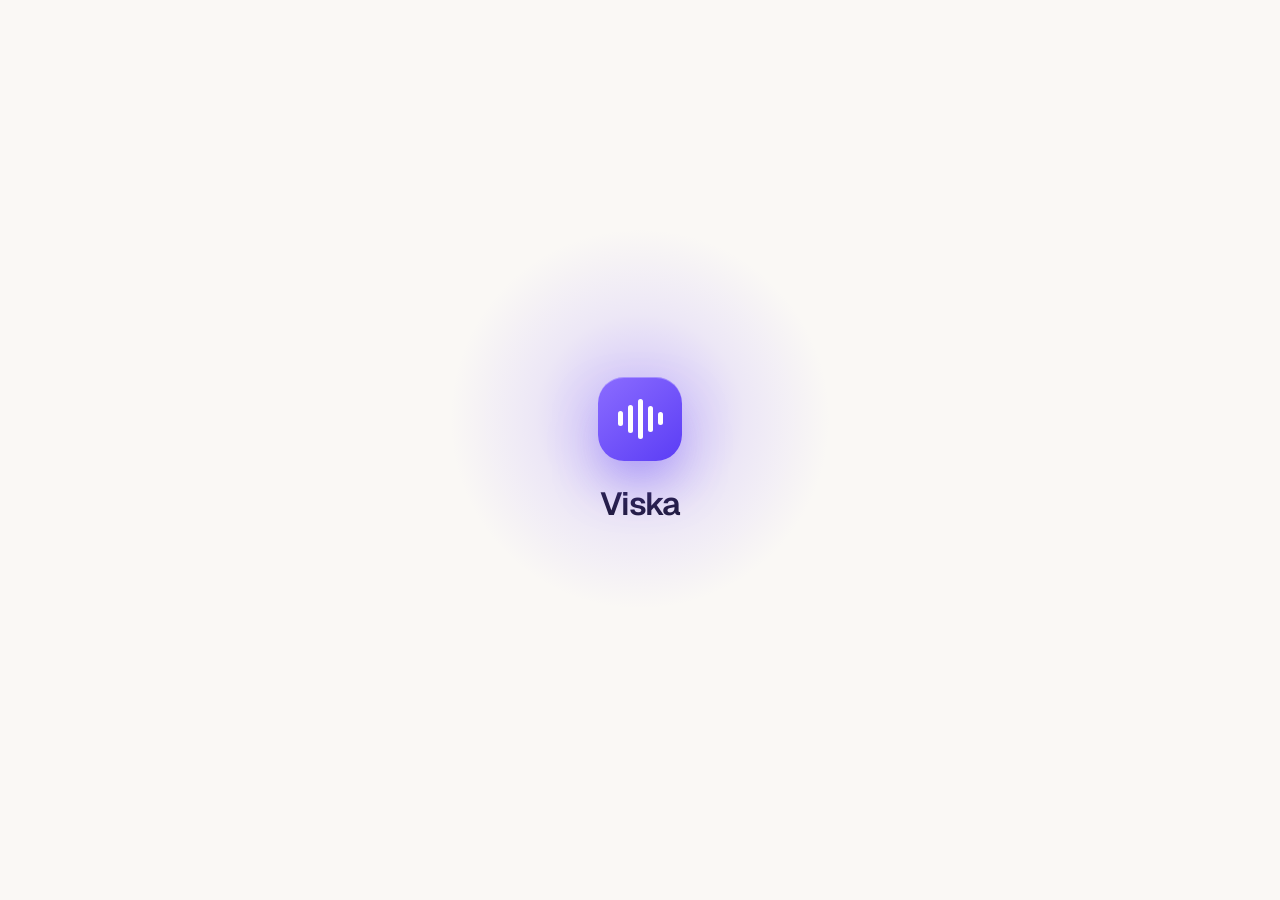
==== ui/index.html @ de545a57 "Add name field, opening/closing sequences, genie minimize and launch polish - "Du är" field: the coa" ====
<!doctype html>
<html lang="sv">
<head>
<meta charset="utf-8">
<meta name="viewport" content="width=device-width, initial-scale=1">
<title>Viska</title>
<link rel="preconnect" href="https://fonts.googleapis.com">
<link rel="preconnect" href="https://fonts.gstatic.com" crossorigin>
<link href="https://fonts.googleapis.com/css2?family=Geist:wght@400;500;600;700&display=swap" rel="stylesheet">
<style>
  :root {
    --bg: #FAF8F5;
    --ink: #120F24;
    --ink-2: #4B4762;
    --muted: #6B6780;
    --faint: #8F8AA3;
    --line: rgba(18,15,36,.07);
    --field: rgba(18,15,36,.035);
    --field-hover: rgba(18,15,36,.055);
    --glass: rgba(255,255,255,.72);
    --violet: #5B3DF5;
    --violet-2: #8B6CFF;
    --coral: #FF6A4D;
    --mint: #10B981;
    --amber: #F5A524;
    --font: "Geist", "Segoe UI Variable Text", "Segoe UI", system-ui, sans-serif;
    --ease: cubic-bezier(.2,.8,.2,1);
  }
  * { box-sizing: border-box; margin: 0; padding: 0; }
  [hidden] { display: none !important; }
  html, body { height: 100%; }
  body {
    font-family: var(--font); color: var(--ink); background: var(--bg);
    -webkit-font-smoothing: antialiased; overflow: hidden; font-size: 14px; letter-spacing: -.005em;
    user-select: none;
  }
  input, textarea, select, button { font: inherit; color: inherit; letter-spacing: inherit; }
  input, textarea { user-select: text; }

  /* Mjuk färgbakgrund (statisk) */
  .aura { position: fixed; inset: 0; pointer-events: none; z-index: 0; overflow: hidden; }
  .aura span { position: absolute; border-radius: 50%; filter: blur(80px); opacity: .4; }
  .aura .a { width: 520px; height: 420px; left: -160px; top: -180px; background: #C9BCFF; }
  .aura .b { width: 460px; height: 380px; right: -140px; top: -140px; background: #FFD3C4; }
  .aura .c { width: 520px; height: 360px; left: 30%; bottom: -240px; background: #BFF0DC; opacity: .45; }

  /* Fönsterlist (ramlöst fönster) */
  .titlebar { position: relative; z-index: 5; height: 44px; display: flex; align-items: center; padding: 0 8px 0 16px; gap: 10px; }
  .titlebar .name { font-weight: 600; font-size: 13px; color: var(--ink-2); }
  .mark { width: 22px; height: 22px; border-radius: 7px; display: grid; place-items: center;
    background: linear-gradient(140deg, var(--violet-2), var(--violet)); box-shadow: 0 4px 10px -4px rgba(91,61,245,.7); }
  .winbtns { margin-left: auto; display: flex; gap: 2px; }
  .winbtns button { width: 34px; height: 30px; border: 0; background: transparent; border-radius: 8px; cursor: pointer;
    display: grid; place-items: center; color: var(--ink-2); transition: background .15s; }
  .winbtns button:hover { background: rgba(18,15,36,.06); }
  .winbtns button.x:hover { background: #E5484D; color: #fff; }

  .view { display: none; position: relative; z-index: 1; height: calc(100% - 44px); }
  .view.on { display: flex; flex-direction: column; }

  /* ================= Formulär ================= */
  #setup .content { flex: 1; overflow-y: auto; padding: 18px 36px 8px; }
  #setup .content::-webkit-scrollbar { width: 12px; }
  #setup .content::-webkit-scrollbar-thumb { background: rgba(18,15,36,.12); border-radius: 12px; border: 4px solid transparent; background-clip: padding-box; }

  .hero { margin-bottom: 22px; }
  .hero h1 { font-size: 40px; line-height: 1.05; font-weight: 600; letter-spacing: -.035em; }
  .hero h1 em { font-style: normal; color: var(--violet); }
  .hero p { color: var(--ink-2); font-size: 15px; margin-top: 10px; }
  .ident { margin-top: 22px; display: grid; grid-template-columns: 1.55fr 1fr; gap: 12px; }
  .ident .sub { padding-left: 4px; }
  .who {
    width: 100%; border: 0; outline: none; background: var(--glass);
    backdrop-filter: blur(20px); border-radius: 18px; padding: 18px 20px; font-size: 20px; font-weight: 500;
    box-shadow: 0 0 0 1px var(--line), 0 10px 30px -18px rgba(18,15,36,.25); transition: box-shadow .2s var(--ease);
  }
  .who::placeholder { color: var(--faint); font-weight: 400; }
  .who:focus { box-shadow: 0 0 0 1px rgba(91,61,245,.5), 0 0 0 5px rgba(91,61,245,.11), 0 14px 36px -18px rgba(91,61,245,.4); }

  .bento { display: grid; grid-template-columns: repeat(3, 1fr); gap: 14px; }
  .tile {
    background: var(--glass); backdrop-filter: blur(20px) saturate(140%); border-radius: 22px; padding: 18px;
    box-shadow: 0 0 0 1px rgba(255,255,255,.9) inset, 0 0 0 1px var(--line), 0 12px 32px -22px rgba(18,15,36,.3);
    display: flex; flex-direction: column; gap: 10px; min-width: 0;
  }
  .span2 { grid-column: span 2; } .span3 { grid-column: span 3; }
  .tile-head { display: flex; align-items: center; gap: 10px; }
  .ico { width: 30px; height: 30px; border-radius: 10px; display: grid; place-items: center; flex: none; }
  .ico.v, .ico.c, .ico.m, .ico.a { background: rgba(18,15,36,.05); color: var(--ink-2); }
  .tile h2 { font-size: 14px; font-weight: 600; }
  .tile h2 small { display: block; font-size: 12px; font-weight: 400; color: var(--muted); margin-top: 1px; }

  .f { width: 100%; border: 0; outline: none; background: var(--field); border-radius: 12px; padding: 11px 13px;
    font-size: 14px; line-height: 1.5; transition: background .15s, box-shadow .15s; }
  .f:hover { background: var(--field-hover); }
  .f:focus { background: #fff; box-shadow: 0 0 0 1px rgba(91,61,245,.55), 0 0 0 4px rgba(91,61,245,.13); }
  .f::placeholder { color: var(--faint); }
  textarea.f { resize: none; flex: 1; min-height: 64px; }
  select.f { appearance: none; cursor: pointer; padding-right: 34px; white-space: nowrap; overflow: hidden; text-overflow: ellipsis;
    background-image: url("data:image/svg+xml,%3Csvg xmlns='http://www.w3.org/2000/svg' width='12' height='12' viewBox='0 0 24 24' fill='none' stroke='%238D89A0' stroke-width='2.5' stroke-linecap='round' stroke-linejoin='round'%3E%3Cpath d='m6 9 6 6 6-6'/%3E%3C/svg%3E");
    background-repeat: no-repeat; background-position: right 12px center; }
  .pair { display: grid; grid-template-columns: 1fr 180px; gap: 10px; flex: 1; }
  .pair textarea.f { height: 100%; }
  .ibtn.sq { width: 36px; padding: 0; justify-content: center; }
  .sub { font-size: 12px; font-weight: 500; color: var(--muted); margin-bottom: 6px; display: block; }

  /* Segmenterade val med en vit markering som glider mellan alternativen */
  .goals, .modes { position: relative; background: rgba(18,15,36,.045); padding: 4px; }
  .goals { display: flex; flex-direction: column; gap: 2px; border-radius: 14px; }
  .modes { display: grid; grid-template-columns: 1fr 1fr; gap: 4px; margin-bottom: 6px; border-radius: 16px; }
  .thumb { position: absolute; left: 0; top: 0; width: 0; height: 0; border-radius: 10px; background: #fff; pointer-events: none;
    box-shadow: 0 0 0 .5px rgba(18,15,36,.08), 0 1px 2px rgba(18,15,36,.06), 0 6px 16px -6px rgba(18,15,36,.2); }
  .modes .thumb { border-radius: 12px; }
  .thumb.ready { transition: transform .55s var(--glide), width .55s var(--glide), height .55s var(--glide); }
  .goal, .mode { position: relative; z-index: 1; border: 0; background: transparent; cursor: pointer; text-align: left;
    color: var(--ink-2); transition: color .25s var(--smooth), transform .25s var(--spring); }
  .goal { display: flex; align-items: center; gap: 10px; border-radius: 10px; padding: 9px 12px; font-weight: 500; }
  .goal i { width: 6px; height: 6px; border-radius: 50%; background: var(--violet); flex: none;
    transform: scale(0); opacity: 0; transition: transform .4s var(--spring), opacity .2s; }
  .goal:hover, .mode:hover, .goal.on, .mode.on { color: var(--ink); }
  .goal.on i { transform: scale(1); opacity: 1; }
  .mode { border-radius: 12px; padding: 11px 14px; display: flex; flex-direction: column; gap: 3px; }
  .mode b { font-size: 14px; font-weight: 600; }
  .mode small { font-size: 12px; color: var(--muted); line-height: 1.4; }
  .audio { display: grid; grid-template-columns: 1fr 1fr; gap: 10px; }
  .audio.one { grid-template-columns: 1fr; }
  .audio.k3 { grid-template-columns: 1fr 1fr 1fr; }
  .note { font-size: 12.5px; color: var(--muted); }

  .footer { display: flex; align-items: center; gap: 16px; padding: 14px 36px 22px; }
  .gdpr { display: flex; align-items: center; gap: 10px; font-size: 13px; color: var(--ink-2); max-width: 420px; line-height: 1.4; }
  .gdpr .ico { width: 28px; height: 28px; }
  .err { color: #D93A1F; font-size: 13px; font-weight: 500; }
  .cta { margin-left: auto; border: 0; cursor: pointer; display: flex; align-items: center; gap: 12px;
    background: var(--ink); color: #fff; border-radius: 999px; padding: 8px 8px 8px 24px; font-size: 15px; font-weight: 600;
    box-shadow: 0 14px 30px -14px rgba(18,15,36,.6); transition: transform .2s var(--ease), box-shadow .2s var(--ease); }
  .cta .go { width: 38px; height: 38px; border-radius: 50%; display: grid; place-items: center;
    background: linear-gradient(140deg, var(--violet-2), var(--violet)); transition: transform .25s var(--ease); }
  .cta:hover { transform: translateY(-1px); box-shadow: 0 18px 36px -14px rgba(18,15,36,.65); }
  .cta:hover .go { transform: translateX(3px); }
  .cta[disabled] { opacity: .6; cursor: default; transform: none; }
  .kbd { font-size: 11px; color: rgba(255,255,255,.55); font-weight: 500; }

  /* ================= Live ================= */
  #live { padding: 0 14px 14px; gap: 10px; }
  body.is-live .titlebar { height: 40px; }
  body.is-live .view { height: calc(100% - 40px); }
  .status { display: flex; align-items: center; gap: 8px; font-size: 12.5px; font-weight: 600; }
  .status .t { color: var(--muted); font-weight: 500; font-variant-numeric: tabular-nums; }
  .live-dot { width: 8px; height: 8px; border-radius: 50%; background: var(--mint); animation: ping 2s infinite; }
  body.paused .live-dot { background: var(--faint); animation: none; }
  @keyframes ping { 0% { box-shadow: 0 0 0 0 rgba(16,185,129,.5); } 80%,100% { box-shadow: 0 0 0 7px rgba(16,185,129,0); } }

  .voices { display: flex; gap: 6px; margin-left: 12px; }
  .voice { display: flex; align-items: center; gap: 6px; padding: 3px 8px 3px 6px; border-radius: 999px; background: rgba(18,15,36,.04); font-size: 11.5px; font-weight: 500; color: var(--muted); transition: all .2s; }
  .voice .bars { display: flex; gap: 2px; align-items: center; height: 12px; }
  .voice .bars b { width: 2.5px; border-radius: 2px; height: 12px; transform: scaleY(.25); background: var(--faint); transition: transform .1s; }
  .voice.you.on { color: #0A7A56; background: #E3F8EF; } .voice.you.on .bars b { background: var(--mint); }
  .voice.them.on { color: #C23D22; background: #FFECE7; } .voice.them.on .bars b { background: var(--coral); }

  .consent { display: flex; align-items: center; gap: 8px; background: #FFF6E0; color: #6B5210; border-radius: 12px; padding: 8px 10px 8px 12px; font-size: 12.5px; }
  .consent b { font-weight: 600; }
  .consent button { margin-left: auto; border: 0; background: rgba(107,82,16,.1); color: #6B5210; border-radius: 8px; padding: 3px 8px; font-size: 12px; font-weight: 600; cursor: pointer; }

  .stage { flex: 1; min-height: 0; background: var(--glass); backdrop-filter: blur(20px) saturate(140%); border-radius: 22px;
    box-shadow: 0 0 0 1px rgba(255,255,255,.9) inset, 0 0 0 1px var(--line), 0 16px 40px -24px rgba(18,15,36,.35);
    padding: 16px 18px; display: flex; flex-direction: column; overflow-y: auto; }
  .stage::-webkit-scrollbar { width: 0; }
  .say-lbl { display: flex; align-items: center; gap: 7px; font-size: 12px; font-weight: 600; color: var(--violet); margin-bottom: 8px; }
  .say-lbl i { width: 6px; height: 6px; border-radius: 50%; background: var(--violet); }
  .stage.thinking .say-lbl i { animation: blink 1s infinite; }
  @keyframes blink { 50% { opacity: .2; } }
  #main { font-size: 25px; line-height: 1.25; font-weight: 600; letter-spacing: -.025em; flex: none; text-wrap: pretty; }
  #main.wait { color: var(--faint); font-weight: 500; font-size: 19px; }
  #main.fresh { animation: rise .35s var(--ease); }
  @keyframes rise { from { opacity: 0; transform: translateY(4px); filter: blur(2px); } to { opacity: 1; transform: none; filter: none; } }
  #alts { margin-top: auto; padding-top: 12px; display: flex; flex-direction: column; gap: 6px; }
  #alts button { display: flex; gap: 10px; align-items: flex-start; text-align: left; border: 0; background: var(--field);
    border-radius: 12px; padding: 8px 10px; font-size: 13.5px; line-height: 1.4; color: var(--ink-2); cursor: pointer; transition: all .15s; }
  #alts button:hover { background: #EEEAFF; color: var(--ink); }
  #alts kbd { font: 600 11px var(--font); min-width: 18px; height: 18px; border-radius: 5px; display: grid; place-items: center; flex: none; margin-top: 1px;
    background: #fff; color: var(--muted); box-shadow: 0 0 0 1px var(--line), 0 1px 0 var(--line); }

  .heard { font-size: 12.5px; color: var(--muted); white-space: nowrap; overflow: hidden; text-overflow: ellipsis; padding: 0 4px; min-height: 17px; }
  .heard b { font-weight: 600; color: var(--ink-2); }
  .dock { display: flex; align-items: center; gap: 6px; }
  .ptt { flex: none; height: 54px; border: 0; border-radius: 16px; cursor: pointer; touch-action: none;
    display: flex; align-items: center; justify-content: center; gap: 10px; font-size: 15px; font-weight: 600;
    background: #FFECE7; color: #B23A20; box-shadow: 0 0 0 1.5px rgba(226,78,48,.25) inset; transition: background .12s, transform .12s; }
  .ptt:hover { background: #FFE2DA; }
  .ptt kbd { font: 600 11px var(--font); padding: 2px 7px; border-radius: 6px; background: rgba(255,255,255,.75); color: #B23A20; }
  .ptt.on { background: var(--coral); color: #fff; transform: scale(.985); box-shadow: 0 10px 22px -12px rgba(255,106,77,.9); }
  .ptt.on kbd { background: rgba(255,255,255,.25); color: #fff; }
  .lat { font-size: 12px; color: var(--muted); padding-left: 4px; margin-right: auto; font-variant-numeric: tabular-nums; }
  .lat.bad { color: #D93A1F; }
  .lat b { color: var(--ink); font-weight: 600; }
  .ibtn { height: 36px; border: 0; border-radius: 12px; cursor: pointer; display: flex; align-items: center; gap: 7px; padding: 0 12px;
    background: rgba(255,255,255,.8); box-shadow: 0 0 0 1px var(--line); font-size: 13px; font-weight: 600; color: var(--ink-2); transition: all .15s; }
  .ibtn:hover { background: #fff; color: var(--ink); }
  .ibtn.main { background: var(--ink); color: #fff; box-shadow: 0 8px 18px -10px rgba(18,15,36,.7); }
  .ibtn.main:hover { background: #2A2545; }
  .ibtn.end:hover { background: #FDECEC; color: #D93A1F; }

  /* ================= Motion ================= */
  :root { --spring: cubic-bezier(.34,1.5,.64,1); --smooth: cubic-bezier(.22,1,.36,1); --glide: cubic-bezier(.3,1.22,.4,1); }
  .content { scroll-behavior: smooth; }

  /* Bakgrunden andas långsamt */
  .aura span { will-change: transform; }
  .aura .a { animation: drift-a 28s ease-in-out infinite alternate; }
  .aura .b { animation: drift-b 34s ease-in-out infinite alternate; }
  .aura .c { animation: drift-c 40s ease-in-out infinite alternate; }
  @keyframes drift-a { to { transform: translate3d(90px, 60px, 0) scale(1.15); } }
  @keyframes drift-b { to { transform: translate3d(-80px, 70px, 0) scale(1.1); } }
  @keyframes drift-c { to { transform: translate3d(60px, -50px, 0) scale(1.18); } }

  /* Byte mellan formulär och live */
  .view.on { animation: view-in .5s var(--smooth) backwards; }
  @keyframes view-in { from { opacity: 0; transform: scale(.985); } }
  @keyframes rise-in { from { opacity: 0; transform: translateY(14px) scale(.985); } }

  #setup.on .hero h1 { animation: rise-in .8s var(--smooth) .04s backwards; }
  #setup.on .hero p { animation: rise-in .8s var(--smooth) .10s backwards; }
  #setup.on .ident { animation: rise-in .8s var(--smooth) .16s backwards; }
  #setup.on .tile { animation: rise-in .8s var(--smooth) backwards; }
  #setup.on .tile:nth-child(1) { animation-delay: .22s; }
  #setup.on .tile:nth-child(2) { animation-delay: .28s; }
  #setup.on .tile:nth-child(3) { animation-delay: .34s; }
  #setup.on .tile:nth-child(4) { animation-delay: .40s; }
  #setup.on .tile:nth-child(5) { animation-delay: .46s; }
  #setup.on .footer { animation: rise-in .8s var(--smooth) .52s backwards; }

  #live.on > * { animation: rise-in .65s var(--smooth) backwards; }
  #live.on > :nth-child(2) { animation-delay: .06s; }
  #live.on > :nth-child(3) { animation-delay: .12s; }
  #live.on > :nth-child(4) { animation-delay: .16s; }
  #live.on > :nth-child(5) { animation-delay: .20s; }

  .status:not([hidden]), .voices:not([hidden]) { animation: fade-in .5s var(--smooth) .1s backwards; }
  @keyframes fade-in { from { opacity: 0; transform: translateY(3px); } }

  /* Fokus och tryck */
  .tile { transition: box-shadow .5s var(--smooth); }
  .tile:focus-within { box-shadow: 0 0 0 1px rgba(255,255,255,.9) inset, 0 0 0 1px rgba(18,15,36,.09), 0 22px 48px -26px rgba(18,15,36,.38); }
  .who { transition: box-shadow .3s var(--smooth), transform .4s var(--smooth); }
  .who:focus { transform: translateY(-1px); }
  .goal:active, .mode:active { transform: scale(.97); }
  .cta:active { transform: scale(.97); box-shadow: 0 8px 18px -12px rgba(18,15,36,.6); }
  .cta[disabled] .go { animation: breathe 1s ease-in-out infinite; }
  @keyframes breathe { 50% { transform: scale(.88); opacity: .7; } }
  .ibtn, #alts button, .winbtns button, .consent button { transition: background .2s var(--smooth), color .2s var(--smooth), box-shadow .2s var(--smooth), transform .2s var(--spring); }
  .ibtn:active { transform: scale(.94); }
  #alts button:hover { transform: translateX(2px); }
  #alts button:active { transform: scale(.985); }
  .winbtns button:active { transform: scale(.9); }
  .ptt { transition: background .2s var(--smooth), transform .25s var(--spring), box-shadow .25s var(--smooth); }
  .err.shake { animation: shake .45s var(--smooth); }
  @keyframes shake { 20% { transform: translateX(-5px); } 40% { transform: translateX(5px); } 60% { transform: translateX(-3px); } 80% { transform: translateX(2px); } }

  /* Medgivande-rutan glider ut */
  .consent { max-height: 60px; overflow: hidden; }
  #live.on > .consent.out { animation: consent-out .35s var(--smooth) forwards; }
  @keyframes consent-out { to { opacity: 0; transform: translateY(-6px) scale(.98); max-height: 0; padding-top: 0; padding-bottom: 0; margin-bottom: -10px; } }

  /* Förslaget: orden tonar fram ett i taget */
  #main .w { animation: word-in .6s var(--smooth) backwards; }
  @keyframes word-in { from { opacity: 0; filter: blur(6px); } }
  #alts button { animation: rise-in .55s var(--smooth) backwards; }
  #alts button:nth-child(2) { animation-delay: .07s; }
  .lat.flash { animation: fade-in .45s var(--smooth); }

  /* Tänker: lugn violett andning runt kortet och skimrande etikett */
  .stage { transition: box-shadow .6s var(--smooth); }
  .stage.thinking { animation: breathe-ring 2.4s ease-in-out infinite; }
  @keyframes breathe-ring {
    0%, 100% { box-shadow: 0 0 0 1px rgba(255,255,255,.9) inset, 0 0 0 1px rgba(91,61,245,.2), 0 0 0 4px rgba(91,61,245,.04), 0 16px 40px -24px rgba(91,61,245,.35); }
    50% { box-shadow: 0 0 0 1px rgba(255,255,255,.9) inset, 0 0 0 1px rgba(91,61,245,.36), 0 0 0 6px rgba(91,61,245,.08), 0 18px 44px -22px rgba(91,61,245,.5); }
  }
  .stage.thinking .say-lbl span { color: transparent; -webkit-background-clip: text; background-clip: text;
    background-image: linear-gradient(90deg, var(--violet) 0%, var(--violet) 38%, #D6CCFF 50%, var(--violet) 62%, var(--violet) 100%);
    background-size: 250% 100%; animation: shimmer 1.8s linear infinite; }
  @keyframes shimmer { from { background-position: 100% 0; } to { background-position: 0% 0; } }

  /* ================= Stora loggan (intro och avslutning) ================= */
  .bigmark { position: relative; width: 84px; height: 84px; border-radius: 26px; display: flex; align-items: center;
    justify-content: center; gap: 5px; background: linear-gradient(140deg, var(--violet-2), var(--violet));
    box-shadow: 0 24px 56px -16px rgba(91,61,245,.7), inset 0 1px 0 rgba(255,255,255,.3); }
  .bigmark b { width: 5px; border-radius: 3px; background: #fff; }
  .bigmark b:nth-child(1) { height: 15px; } .bigmark b:nth-child(2) { height: 28px; } .bigmark b:nth-child(3) { height: 40px; }
  .bigmark b:nth-child(4) { height: 26px; } .bigmark b:nth-child(5) { height: 13px; }
  .markwrap { position: relative; }
  .flare { position: absolute; left: 50%; top: 50%; width: 380px; height: 380px; margin: -190px 0 0 -190px; border-radius: 50%;
    background: radial-gradient(closest-side, rgba(139,108,255,.42), rgba(139,108,255,.12) 55%, rgba(139,108,255,0)); opacity: 0; pointer-events: none; }
  @keyframes mark-in { from { opacity: 0; transform: scale(.25) rotate(-16deg); filter: blur(10px); } }
  @keyframes wake { 0% { transform: scaleY(.1); } 55% { transform: scaleY(1.35); } 80% { transform: scaleY(.85); } 100% { transform: scaleY(1); } }
  @keyframes wave { 0% { transform: scaleY(.25); } 20% { transform: scaleY(1.3); } 40% { transform: scaleY(.55); } 60% { transform: scaleY(1.18); } 80% { transform: scaleY(.75); } 100% { transform: scaleY(1); } }

  /* ================= Intro: rösten vaknar, sedan zoomar vi in genom loggan ================= */
  .intro { position: fixed; inset: 0; z-index: 60; display: none; align-items: center; justify-content: center; background: var(--bg); }
  body.intro-on .intro { display: flex; }
  body.intro-on:not(.intro-play) .intro-stack { opacity: 0; }   /* tom bakgrund tills fönstret visas */
  body.intro-play .intro .flare { animation: flare-in 1.6s var(--smooth) backwards; opacity: 1; }
  @keyframes flare-in { from { opacity: 0; transform: scale(.15); } }
  .intro-stack { position: relative; display: flex; flex-direction: column; align-items: center; gap: 22px; }
  body.intro-play .intro .bigmark { animation: mark-in .9s var(--spring) .05s backwards; }
  body.intro-play .intro .bigmark b { animation: wake .7s var(--smooth) backwards; }
  .intro .bigmark b:nth-child(1) { animation-delay: .34s !important; } .intro .bigmark b:nth-child(2) { animation-delay: .41s !important; }
  .intro .bigmark b:nth-child(3) { animation-delay: .48s !important; } .intro .bigmark b:nth-child(4) { animation-delay: .55s !important; }
  .intro .bigmark b:nth-child(5) { animation-delay: .62s !important; }
  .intro-word { font-size: 32px; font-weight: 600; letter-spacing: -.035em; color: var(--ink); }
  body.intro-play .intro-word { animation: track-in 1.1s var(--smooth) .5s backwards; }
  @keyframes track-in { from { opacity: 0; letter-spacing: .45em; filter: blur(8px); } }
  body.intro-out .intro { animation: intro-fade .8s var(--smooth) .12s forwards; pointer-events: none; }
  @keyframes intro-fade { to { opacity: 0; } }
  body.intro-out .intro-stack { animation: zoom-through .8s cubic-bezier(.55,0,.25,1) forwards; }
  @keyframes zoom-through { to { opacity: 0; transform: scale(4.5); filter: blur(22px); } }

  /* ================= Avslutning: appen sugs in i loggan, rösten tystnar, ljuset slocknar ================= */
  .outro { position: fixed; inset: 0; z-index: 50; display: none; flex-direction: column; align-items: center;
    justify-content: center; gap: 22px; pointer-events: none; }
  body.exiting { pointer-events: none; }
  body.exiting .outro { display: flex; }
  body.exiting .view.on { animation: collapse .65s cubic-bezier(.6,0,.3,1) forwards; }
  body.exiting .titlebar { animation: fade-out .3s var(--smooth) forwards; }
  @keyframes collapse { to { opacity: 0; transform: scale(.55); filter: blur(18px); } }
  @keyframes fade-out { to { opacity: 0; } }
  body.exiting .aura { animation: aura-out 1.1s var(--smooth) forwards; }
  @keyframes aura-out { to { opacity: 0; transform: scale(.5); } }

  body.exiting .outro .bigmark { animation: mark-in .8s var(--spring) .18s backwards; }
  body.exiting .outro .bigmark b { animation: wave 1s cubic-bezier(.45,0,.2,1) backwards; }
  body.exiting:not(.exiting-2) .outro .bigmark b:nth-child(1) { animation-delay: .34s; }
  body.exiting:not(.exiting-2) .outro .bigmark b:nth-child(2) { animation-delay: .40s; }
  body.exiting:not(.exiting-2) .outro .bigmark b:nth-child(3) { animation-delay: .46s; }
  body.exiting:not(.exiting-2) .outro .bigmark b:nth-child(4) { animation-delay: .52s; }
  body.exiting:not(.exiting-2) .outro .bigmark b:nth-child(5) { animation-delay: .58s; }
  .outro .bigmark::before, .outro .bigmark::after { content: ""; position: absolute; inset: 0; border-radius: inherit;
    box-shadow: 0 0 0 1px rgba(91,61,245,.45); opacity: 0; }
  body.exiting .outro .bigmark::before { animation: ripple 1.2s var(--smooth) .42s; }
  body.exiting .outro .bigmark::after { animation: ripple 1.2s var(--smooth) .64s; }
  @keyframes ripple { from { opacity: .7; transform: scale(1); } 60% { opacity: .15; } to { opacity: 0; transform: scale(2.5); } }
  .outro-txt { font-size: 22px; font-weight: 600; letter-spacing: -.025em; color: var(--ink); }
  body.exiting .outro-txt { animation: txt-in .7s var(--smooth) .45s backwards; }
  @keyframes txt-in { from { opacity: 0; transform: translateY(8px); filter: blur(6px); } }

  /* Andra akten: staplarna tystnar, loggan krymper in i ett ljus som slocknar */
  body.exiting-2 .outro .bigmark b { animation: hush .32s var(--smooth) forwards; }
  @keyframes hush { to { transform: scaleY(.13); } }
  body.exiting-2 .outro .bigmark { animation: mark-out .5s cubic-bezier(.6,0,.4,1) .18s forwards; }
  @keyframes mark-out { to { transform: scale(.15); opacity: 0; filter: blur(6px); } }
  body.exiting-2 .outro-txt { animation: txt-out .4s var(--smooth) forwards; }
  @keyframes txt-out { to { opacity: 0; transform: translateY(-6px); filter: blur(6px); } }
  body.exiting-2 .outro .flare { animation: flare-out .75s var(--smooth) .22s forwards; }
  @keyframes flare-out { 0% { opacity: 0; transform: scale(.2); } 35% { opacity: 1; transform: scale(1); } 100% { opacity: 0; transform: scale(1.7); } }

  /* ================= Minimera: "genie" ner mot aktivitetsfältet, och tillbaka ================= */
  body.minimizing { animation: genie-out .42s cubic-bezier(.55,0,.8,.2) forwards; transform-origin: 50% 100%; pointer-events: none; }
  body.restoring { animation: genie-in .55s cubic-bezier(.2,.9,.25,1) both; transform-origin: 50% 100%; }
  @keyframes genie-out {
    0%   { clip-path: polygon(0 0, 100% 0, 100% 100%, 0 100%); transform: none; opacity: 1; filter: blur(0); }
    45%  { clip-path: polygon(4% 0, 96% 0, 64% 100%, 36% 100%); transform: translateY(8%) scaleY(.85); opacity: 1; }
    100% { clip-path: polygon(42% 0, 58% 0, 51% 100%, 49% 100%); transform: translateY(75%) scaleY(.2); opacity: 0; filter: blur(4px); }
  }
  @keyframes genie-in {
    0%   { clip-path: polygon(42% 0, 58% 0, 51% 100%, 49% 100%); transform: translateY(75%) scaleY(.2); opacity: 0; filter: blur(4px); }
    55%  { clip-path: polygon(4% 0, 96% 0, 64% 100%, 36% 100%); transform: translateY(4%) scaleY(.92); opacity: 1; filter: blur(0); }
    100% { clip-path: polygon(0 0, 100% 0, 100% 100%, 0 100%); transform: none; opacity: 1; }
  }

  /* ================= Start: formuläret tonar bort medan vi ansluter ================= */
  .launch { position: fixed; inset: 0; z-index: 40; display: none; flex-direction: column; align-items: center; justify-content: center;
    gap: 14px; font-size: 13.5px; font-weight: 500; color: var(--muted); pointer-events: none; }
  body.launching .launch { display: flex; animation: fade-in .4s var(--smooth) .12s backwards; }
  body.launching #setup.on { animation: launch-out .4s var(--smooth) forwards; }
  @keyframes launch-out { to { opacity: 0; transform: scale(.97); filter: blur(10px); } }
  .minibars { display: flex; align-items: center; gap: 4px; height: 26px; }
  .minibars b { width: 4px; height: 24px; border-radius: 2px; background: var(--violet); animation: bounce 1s ease-in-out infinite; }
  .minibars b:nth-child(2) { animation-delay: .1s; } .minibars b:nth-child(3) { animation-delay: .2s; }
  .minibars b:nth-child(4) { animation-delay: .3s; } .minibars b:nth-child(5) { animation-delay: .4s; }
  @keyframes bounce { 0%, 100% { transform: scaleY(.3); opacity: .5; } 50% { transform: scaleY(1); opacity: 1; } }

  /* ================= Små detaljer ================= */
  /* mjukt ljus som följer muspekaren över korten */
  .tile { position: relative; isolation: isolate; }
  .tile::before { content: ""; position: absolute; inset: 0; border-radius: inherit; z-index: -1; pointer-events: none; opacity: 0;
    background: radial-gradient(280px circle at var(--mx, 50%) var(--my, 0%), rgba(139,108,255,.09), transparent 70%);
    transition: opacity .5s var(--smooth); }
  .tile:hover::before { opacity: 1; }
  /* glansstrimma över startknappen */
  .cta { position: relative; overflow: hidden; }
  .cta::after { content: ""; position: absolute; inset: 0; pointer-events: none; transform: translateX(-130%);
    background: linear-gradient(110deg, transparent 30%, rgba(255,255,255,.2) 50%, transparent 70%); }
  .cta:hover::after { transform: translateX(130%); transition: transform 1s var(--smooth); }
  /* innehållet tonar mjukt i kanterna när man scrollar */
  #setup .content { -webkit-mask-image: linear-gradient(to bottom, transparent 0, #000 14px, #000 calc(100% - 22px), transparent 100%); }
  /* röstpillerna får en mjuk ring när någon pratar */
  .voice.you.on { box-shadow: 0 0 0 3px rgba(16,185,129,.12); }
  .voice.them.on { box-shadow: 0 0 0 3px rgba(255,106,77,.12); }
  /* pausat: kortet vilar */
  .stage { transition: box-shadow .6s var(--smooth), opacity .5s var(--smooth); }
  body.paused .stage { opacity: .55; }

  @media (prefers-reduced-motion: reduce) {
    *, *::before, *::after { animation-duration: .01ms !important; animation-iteration-count: 1 !important; transition-duration: .01ms !important; scroll-behavior: auto !important; }
  }
</style>
</head>
<body class="intro-on">
<div class="aura"><span class="a"></span><span class="b"></span><span class="c"></span></div>
<div class="intro" aria-hidden="true">
  <div class="intro-stack">
    <div class="markwrap"><div class="flare"></div><div class="bigmark"><b></b><b></b><b></b><b></b><b></b></div></div>
    <div class="intro-word">Viska</div>
  </div>
</div>
<div class="outro" aria-hidden="true">
  <div class="markwrap"><div class="flare"></div><div class="bigmark"><b></b><b></b><b></b><b></b><b></b></div></div>
  <div class="outro-txt">Vi hörs.</div>
</div>
<div class="launch" aria-hidden="true">
  <div class="minibars"><b></b><b></b><b></b><b></b><b></b></div>
  <span>Ansluter</span>
</div>

<header class="titlebar pywebview-drag-region">
  <div class="mark"><svg width="12" height="12" viewBox="0 0 24 24" fill="none" stroke="#fff" stroke-width="3" stroke-linecap="round"><path d="M4 10v4M8 7v10M12 4v16M16 8v8M20 11v2"/></svg></div>
  <span class="name" id="appName">Viska</span>
  <div class="status" id="status" hidden>
    <span class="live-dot"></span><span id="state">Lyssnar</span><span class="t" id="clock">00:00</span>
  </div>
  <div class="voices" id="voices" hidden>
    <span class="voice you" id="vYou"><span class="bars"><b></b><b></b><b></b></span>Du</span>
    <span class="voice them" id="vThem"><span class="bars"><b></b><b></b><b></b></span><span id="vThemLbl">Motpart</span></span>
  </div>
  <div class="winbtns">
    <button title="Minimera" onclick="minimizeApp()"><svg width="12" height="12" viewBox="0 0 24 24" fill="none" stroke="currentColor" stroke-width="2.2" stroke-linecap="round"><path d="M5 12h14"/></svg></button>
    <button class="x" title="Stäng" onclick="quit()"><svg width="12" height="12" viewBox="0 0 24 24" fill="none" stroke="currentColor" stroke-width="2.2" stroke-linecap="round"><path d="M6 6l12 12M18 6 6 18"/></svg></button>
  </div>
</header>

<!-- ================= Startformulär ================= -->
<main id="setup" class="view on">
  <div class="content">
    <div class="hero">
      <h1>Vem ringer du <em>idag?</em></h1>
      <p>Fyll i en gång. Allt sparas till nästa samtal.</p>
      <div class="ident">
        <label><span class="sub">Du ringer</span><input class="who" id="who" type="text" placeholder="Anna Berg, rektor på Solskolan" autocomplete="off"></label>
        <label><span class="sub">Du är</span><input class="who" id="me" type="text" placeholder="Ditt namn, företag" autocomplete="off"></label>
      </div>
    </div>

    <div class="bento">
      <section class="tile span2">
        <div class="tile-head">
          <span class="ico v"><svg width="16" height="16" viewBox="0 0 24 24" fill="none" stroke="currentColor" stroke-width="2" stroke-linecap="round" stroke-linejoin="round"><path d="M20.6 13.4 13.4 20.6a2 2 0 0 1-2.8 0L3 13V3h10l7.6 7.6a2 2 0 0 1 0 2.8Z"/><circle cx="7.5" cy="7.5" r="1.5"/></svg></span>
          <h2>Erbjudandet<small>Vad du säljer och vad det kostar</small></h2>
        </div>
        <div class="pair">
          <textarea class="f" id="product" rows="2" placeholder="Pluggkompis: AI-studiecoach för högstadieelever"></textarea>
          <div>
            <span class="sub">Pris</span>
            <input class="f" id="price" type="text" placeholder="49 kr/elev/mån">
          </div>
        </div>
      </section>

      <section class="tile">
        <div class="tile-head">
          <span class="ico m"><svg width="16" height="16" viewBox="0 0 24 24" fill="none" stroke="currentColor" stroke-width="2" stroke-linecap="round" stroke-linejoin="round"><circle cx="12" cy="12" r="9"/><circle cx="12" cy="12" r="5"/><circle cx="12" cy="12" r="1"/></svg></span>
          <h2>Mål<small>Vad är en vinst?</small></h2>
        </div>
        <div class="goals" id="goals">
          <span class="thumb"></span>
          <button class="goal" type="button"><i></i>Sälja</button>
          <button class="goal" type="button"><i></i>Boka möte</button>
          <button class="goal" type="button"><i></i>Följa upp</button>
          <button class="goal" type="button"><i></i>Annat</button>
        </div>
      </section>

      <section class="tile span2">
        <div class="tile-head">
          <span class="ico c"><svg width="16" height="16" viewBox="0 0 24 24" fill="none" stroke="currentColor" stroke-width="2" stroke-linecap="round" stroke-linejoin="round"><path d="M13 2 3 14h9l-1 8 10-12h-9l1-8Z"/></svg></span>
          <h2>Dina bästa argument<small>Ett per rad. Coachen använder dem när det passar.</small></h2>
        </div>
        <textarea class="f" id="args" rows="4" placeholder="Eleverna pluggar mer på egen hand&#10;Lärarna sparar tid på läxhjälp&#10;Gratis i 30 dagar"></textarea>
      </section>

      <section class="tile">
        <div class="tile-head">
          <span class="ico a"><svg width="16" height="16" viewBox="0 0 24 24" fill="none" stroke="currentColor" stroke-width="2" stroke-linecap="round" stroke-linejoin="round"><path d="M21 15a2 2 0 0 1-2 2H7l-4 4V5a2 2 0 0 1 2-2h14a2 2 0 0 1 2 2Z"/></svg></span>
          <h2>Invändningar<small>Och hur du vill bemöta dem</small></h2>
        </div>
        <textarea class="f" id="notes" rows="4" placeholder="&quot;Ingen budget&quot; → pilot med en klass"></textarea>
      </section>

      <section class="tile span3">
        <div class="tile-head">
          <span class="ico v"><svg width="16" height="16" viewBox="0 0 24 24" fill="none" stroke="currentColor" stroke-width="2" stroke-linecap="round" stroke-linejoin="round"><path d="M3 14h3a2 2 0 0 1 2 2v3a2 2 0 0 1-2 2H5a2 2 0 0 1-2-2v-7a9 9 0 0 1 18 0v7a2 2 0 0 1-2 2h-1a2 2 0 0 1-2-2v-3a2 2 0 0 1 2-2h3"/></svg></span>
          <h2>Ljud<small>Ring via datorn (Teams, Meet, WhatsApp) med headset, så hörs motparten.</small></h2>
        </div>
        <div class="modes" id="modes" role="radiogroup" aria-label="Ring via">
          <span class="thumb"></span>
          <button class="mode" type="button" data-mode="computer"><b>Dator</b><small>Teams, Meet, WhatsApp. Motparten hörs via datorns ljud.</small></button>
          <button class="mode" type="button" data-mode="phone"><b>Telefon på högtalare</b><small>Lägg telefonen nära datorns mikrofon. Allt hörs via mikrofonen.</small></button>
        </div>
        <div class="audio" id="audio">
          <div><span class="sub" id="micLbl">Din mikrofon</span><select class="f" id="mic"></select></div>
          <div id="loopField"><span class="sub">Samtalsljud</span><select class="f" id="loop"></select></div>
          <div id="keyField" hidden><span class="sub">OpenAI API-nyckel</span><input class="f" id="key" type="password" placeholder="sk-..." autocomplete="off"></div>
        </div>
      </section>
    </div>
  </div>

  <footer class="footer">
    <div class="gdpr" id="gdpr">
      <span class="ico a"><svg width="15" height="15" viewBox="0 0 24 24" fill="none" stroke="currentColor" stroke-width="2.2" stroke-linecap="round" stroke-linejoin="round"><path d="M12 22s8-4 8-10V5l-8-3-8 3v7c0 6 8 10 8 10Z"/></svg></span>
      <span>Säg i början att samtalet transkriberas med AI. GDPR kräver det.</span>
    </div>
    <span class="err" id="err"></span>
    <button class="cta" id="startBtn">
      <span>Starta samtal <span class="kbd">Ctrl ↵</span></span>
      <span class="go"><svg width="16" height="16" viewBox="0 0 24 24" fill="none" stroke="#fff" stroke-width="2.5" stroke-linecap="round" stroke-linejoin="round"><path d="M5 12h14M13 6l6 6-6 6"/></svg></span>
    </button>
  </footer>
</main>

<!-- ================= Live-läge ================= -->
<main id="live" class="view">
  <div class="consent" id="consent">
    <span>Säg först: <b>"Samtalet transkriberas med AI, okej?"</b></span>
    <button onclick="dismissConsent(this.parentElement)">Klart</button>
  </div>

  <section class="stage" id="stage">
    <div class="say-lbl"><i></i><span>Säg det här</span></div>
    <div id="main" class="wait">Väntar på att motparten pratar …</div>
    <div id="alts"></div>
  </section>

  <div class="heard" id="heard"></div>

  <button class="ptt" id="pttBtn" hidden type="button">
    <span id="pttTxt">Håll in medan de pratar</span><kbd>Mellanslag</kbd>
  </button>

  <div class="dock">
    <span class="lat" id="lat"></span>
    <button class="ibtn sq" id="pauseBtn" title="Pausa förslag (P)">
      <svg width="14" height="14" viewBox="0 0 24 24" fill="currentColor"><rect x="6" y="5" width="4" height="14" rx="1.2"/><rect x="14" y="5" width="4" height="14" rx="1.2"/></svg>
    </button>
    <button class="ibtn main" id="forceBtn" title="Nytt förslag (N)">
      <svg width="14" height="14" viewBox="0 0 24 24" fill="none" stroke="currentColor" stroke-width="2.4" stroke-linecap="round" stroke-linejoin="round"><path d="M21 12a9 9 0 1 1-3-6.7L21 8"/><path d="M21 3v5h-5"/></svg>Nytt förslag
    </button>
    <button class="ibtn end" id="stopBtn" title="Avsluta samtalet">
      <svg width="14" height="14" viewBox="0 0 24 24" fill="none" stroke="currentColor" stroke-width="2.4" stroke-linecap="round"><path d="M6 6l12 12M18 6 6 18"/></svg>Avsluta
    </button>
  </div>
</main>

<script>
window.__errs = [];
window.addEventListener("error", (e) => window.__errs.push(String(e.message) + " @" + e.lineno));
window.addEventListener("unhandledrejection", (e) => window.__errs.push("promise: " + String(e.reason)));
const $ = (id) => document.getElementById(id);
const FIELDS = ["who", "me", "product", "price", "args", "notes"];
let goal = "Boka möte", paused = false, live = false, t0 = 0, clockTimer = null, streaming = false;

let mode = "computer";
function setMode(m) {
  mode = m === "phone" ? "phone" : "computer";
  document.querySelectorAll(".mode").forEach(b => b.classList.toggle("on", b.dataset.mode === mode));
  $("loopField").hidden = mode === "phone";
  $("micLbl").textContent = mode === "phone" ? "Mikrofon (hör hela samtalet)" : "Din mikrofon";
  $("audio").classList.toggle("one", mode === "phone");
  moveThumb($("modes"));
}

// Den vita markeringen glider till valt alternativ (som en segmenterad kontroll på iOS).
function moveThumb(group) {
  const on = group.querySelector(".on"), t = group.querySelector(".thumb");
  if (!on || !t || !on.offsetWidth) return;
  t.style.width = on.offsetWidth + "px";
  t.style.height = on.offsetHeight + "px";
  t.style.transform = `translate(${on.offsetLeft}px, ${on.offsetTop}px)`;
  if (!t.classList.contains("ready")) requestAnimationFrame(() => requestAnimationFrame(() => t.classList.add("ready")));
}
document.querySelectorAll(".mode").forEach(b => b.onclick = () => setMode(b.dataset.mode));
setMode(mode);

function setGoal(v) {
  goal = v;
  document.querySelectorAll(".goal").forEach(b => b.classList.toggle("on", b.textContent.trim() === v));
  moveThumb($("goals"));
}
document.querySelectorAll(".goal").forEach(b => b.onclick = () => setGoal(b.textContent.trim()));
setGoal(goal);
const thumbRO = new ResizeObserver(es => es.forEach(e => moveThumb(e.target)));
["goals", "modes"].forEach(id => thumbRO.observe($(id)));

function fillSelect(el, items, sel) {
  el.innerHTML = "";
  items.forEach(n => { const o = document.createElement("option"); o.textContent = n; o.value = n; el.appendChild(o); });
  el.value = sel;
}
function collect() {
  const form = { goal };
  FIELDS.forEach(f => form[f] = $(f).value.trim());
  return { form, mode, mic: $("mic").value, loop: $("loop").value, key: $("key").value.trim() };
}

let booted = false, ready = null;
function boot() {
  if (booted || !(window.pywebview && pywebview.api && pywebview.api.init)) return ready;
  booted = true;
  ready = load();
  return ready;
}
async function load() {
  const s = await pywebview.api.init();
  FIELDS.forEach(f => $(f).value = s.form[f] || "");
  setGoal(s.form.goal || "Boka möte");
  setMode(s.mode);
  fillSelect($("mic"), s.mics, s.mic);
  fillSelect($("loop"), s.loops, s.loop);
  if (s.needKey) {
    $("keyField").hidden = false;
    $("audio").classList.add("k3");
    if (s.hasSavedKey) $("key").placeholder = "Sparad, lämna tomt";
  }
}
window.addEventListener("pywebviewready", boot);
boot();

function enterLive() {
  live = true; paused = false;
  document.body.classList.add("is-live");
  document.body.classList.remove("paused");
  $("setup").classList.remove("on"); $("live").classList.add("on");
  $("appName").hidden = true; $("status").hidden = false; $("voices").hidden = false;
  $("vYou").hidden = mode === "phone";
  $("vThemLbl").textContent = mode === "phone" ? "Samtal" : "Motpart";
  $("pttBtn").hidden = mode !== "phone";
  t0 = Date.now();
  clockTimer = setInterval(() => {
    const s = Math.floor((Date.now() - t0) / 1000);
    $("clock").textContent = String(Math.floor(s / 60)).padStart(2, "0") + ":" + String(s % 60).padStart(2, "0");
  }, 500);
}
function exitLive() {
  live = false; clearInterval(clockTimer);
  document.body.classList.remove("is-live", "paused");
  $("live").classList.remove("on"); $("setup").classList.add("on");
  $("appName").hidden = false; $("status").hidden = true; $("voices").hidden = true;
}

async function start() {
  if (!ready) { $("err").textContent = "Laddar, försök igen om en sekund."; return; }
  await ready;  // spara aldrig ett halvladdat (tomt) formulär
  $("err").textContent = "";
  $("startBtn").disabled = true;
  // Tona bara bort formuläret om anslutningen tar en stund (snabba fel ska inte blinka).
  const lt = setTimeout(() => document.body.classList.add("launching"), 120);
  const r = await pywebview.api.start(collect());
  clearTimeout(lt);
  document.body.classList.remove("launching");
  $("startBtn").disabled = false;
  if (!r.ok) { showErr(r.error); return; }
  enterLive();
}
$("startBtn").onclick = start;
$("stopBtn").onclick = async () => { await pywebview.api.stop(); exitLive(); };
async function togglePause() {
  paused = await pywebview.api.pause(!paused);
  $("pauseBtn").innerHTML = paused
    ? '<svg width="14" height="14" viewBox="0 0 24 24" fill="currentColor"><path d="M7 4.5v15a1 1 0 0 0 1.5.86l12-7.5a1 1 0 0 0 0-1.72l-12-7.5A1 1 0 0 0 7 4.5Z"/></svg>'
    : '<svg width="14" height="14" viewBox="0 0 24 24" fill="currentColor"><rect x="6" y="5" width="4" height="14" rx="1.2"/><rect x="14" y="5" width="4" height="14" rx="1.2"/></svg>';
  $("pauseBtn").title = paused ? "Fortsätt (P)" : "Pausa förslag (P)";
  $("state").textContent = paused ? "Pausad" : "Lyssnar";
  document.body.classList.toggle("paused", paused);
}
$("pauseBtn").onclick = togglePause;
function force() { $("stage").classList.add("thinking"); pywebview.api.force(); }
$("forceBtn").onclick = force;

document.addEventListener("keydown", (e) => {
  if (!live && e.ctrlKey && e.key === "Enter") { start(); return; }
  if (!live || e.target.matches("input, textarea")) return;
  if (e.code === "Space") { e.preventDefault(); if (!e.repeat) pttDown(); return; }
  const k = e.key.toLowerCase();
  if (k === "n") force();
  else if (k === "p") togglePause();
  else if (k === "1" || k === "2") { const b = $("alts").children[+k - 1]; if (b) b.click(); }
});

function showSuggestion(text, fresh) {
  const lines = text.split("\n").map(l => l.trim()).filter(Boolean);
  if (!lines.length) return;
  setMain(lines[0], fresh);
  // Uppdatera alternativen på plats, så de bara animeras in första gången och inte flimrar under strömning.
  const alts = $("alts");
  const want = lines.slice(1, 3).map(l => l.replace(/^[-•*]\s*/, ""));
  while (alts.children.length > want.length) alts.lastChild.remove();
  want.forEach((txt, i) => {
    let b = alts.children[i];
    if (!b) {
      b = document.createElement("button");
      const k = document.createElement("kbd"); k.textContent = i + 1;
      const s = document.createElement("span");
      b.append(k, s);
      b.onclick = () => {
        const sp = b.lastChild, cur = $("main").textContent;
        setMain(sp.textContent, true);
        sp.textContent = cur;
      };
      alts.appendChild(b);
    }
    b.lastChild.textContent = txt;
  });
}

// Huvudförslaget som ord-spann: bara nya ord tonar fram, ord som redan syns rörs inte.
function setMain(text, all) {
  const main = $("main");
  const words = text.split(/\s+/).filter(Boolean);
  const reset = all || main.classList.contains("wait");
  if (reset) main.textContent = "";
  main.classList.remove("wait");
  const spans = [...main.querySelectorAll(".w")];
  let i = 0;
  while (i < spans.length && i < words.length) {
    const old = spans[i].textContent;
    if (old === words[i]) { i++; continue; }
    // sista ordet växer medan det strömmar in ("må" -> "månaden"): uppdatera utan ny animation
    if (i === spans.length - 1 && words[i].startsWith(old)) { spans[i].textContent = words[i]; i++; continue; }
    break;
  }
  for (let j = spans.length - 1; j >= i; j--) {
    const prev = spans[j].previousSibling;
    if (prev && prev.nodeType === 3) prev.remove();
    spans[j].remove();
  }
  for (let k = i; k < words.length; k++) {
    if (main.childNodes.length) main.append(" ");
    const s = document.createElement("span");
    s.className = "w";
    s.textContent = words[k];
    s.style.animationDelay = Math.min((k - i) * 30, 360) + "ms";
    main.append(s);
  }
}
function flash(el) { el.classList.remove("flash"); void el.offsetWidth; el.classList.add("flash"); }

// Stäng: spela avslutningen, sedan tonar Python ut själva fönstret och avslutar.
let quitting = false;
function quit() {
  if (quitting) return;
  quitting = true;
  document.body.classList.add("exiting");
  setTimeout(() => document.body.classList.add("exiting-2"), 1050);   // andra akten: rösten tystnar
  setTimeout(() => pywebview.api.close(), 1300);                       // Python tonar ut fönstret
}

// Minimera med "genie"-effekt. Python tonar ut fönstret samtidigt och minimerar det sedan.
let minimizing = false, minimizedAt = 0;
function minimizeApp() {
  if (minimizing || quitting) return;
  minimizing = true;
  minimizedAt = Date.now();
  document.body.classList.remove("restoring");
  document.body.classList.add("minimizing");
  pywebview.api.minimize();
}
function restoredApp() {     // anropas av Python när fönstret visas igen
  try { pywebview.api.ensure_visible(); } catch (e) {}
  if (!minimizing) return;
  minimizing = false;
  const b = document.body;
  b.classList.remove("minimizing");
  b.classList.add("restoring");
  setTimeout(() => b.classList.remove("restoring"), 650);
}
// Reserv om händelsen från Python uteblir: fönstret får fokus igen efter att ha minimerats.
window.addEventListener("focus", () => { if (minimizing && Date.now() - minimizedAt > 700) restoredApp(); });

// Intro: loggan vaknar, sedan zoomar vi in genom den och appen landar. Klick eller tangent hoppar över.
// Python visar fönstret först när sidan har laddat och anropar då startIntro().
let introStarted = false;
function startIntro() {
  if (introStarted) return;
  introStarted = true;
  runIntro();
}
setTimeout(() => { if (!window.pywebview) startIntro(); }, 600);   // vanlig webbläsare (designkontroll)
setTimeout(startIntro, 5000);                                       // säkerhetsnät: täck aldrig appen för gott
function runIntro() {
  const b = document.body;
  if (matchMedia("(prefers-reduced-motion: reduce)").matches) { b.classList.remove("intro-on"); return; }
  b.classList.add("intro-play");
  let done = false;
  const finish = () => {
    if (done) return;
    done = true;
    b.classList.add("intro-out");
    const v = document.querySelector(".view.on");      // spela upp vyns entré igen nu när den syns
    if (v) { v.classList.remove("on"); void v.offsetWidth; v.classList.add("on"); }
    setTimeout(() => b.classList.remove("intro-on", "intro-play", "intro-out"), 950);
  };
  setTimeout(finish, 1550);
  addEventListener("pointerdown", finish, { once: true });
  addEventListener("keydown", finish, { once: true });
}

// Mjukt ljus som följer pekaren över korten
document.querySelectorAll(".tile").forEach(t => t.addEventListener("pointermove", (e) => {
  const r = t.getBoundingClientRect();
  t.style.setProperty("--mx", (e.clientX - r.left) + "px");
  t.style.setProperty("--my", (e.clientY - r.top) + "px");
}));

function dismissConsent(el) {
  el.classList.add("out");
  setTimeout(() => el.remove(), 380);
}
function showErr(msg) {
  const e = $("err");
  e.textContent = msg;
  e.classList.remove("shake"); void e.offsetWidth; e.classList.add("shake");
}

function setBars(el, v) {
  el.classList.toggle("on", v > 0.02);
  const bs = el.querySelectorAll(".bars b");
  [0.6, 1, 0.75].forEach((m, i) => bs[i].style.transform = "scaleY(" + (0.25 + Math.min(1, v * m * 1.6) * 0.75) + ")");
}

function onEvent(e) {
  if (e.kind === "levels") {
    setBars($("vYou"), e.data["Du"] || 0);
    setBars($("vThem"), e.data["Motpart"] || e.data["Samtal"] || 0);
  } else if (e.kind === "skip") {
    $("stage").classList.remove("thinking");   // AI:n bedömde att det var du som pratade
    $("lat").textContent = "Det var du som pratade. Behåller förra förslaget.";
    $("lat").classList.remove("bad");
  } else if (e.kind === "partial" || e.kind === "final") {
    const b = document.createElement("b"); b.textContent = e.who + ": ";
    $("heard").replaceChildren(b, String(e.data).slice(-180));
    if (e.kind === "final" && (e.who === "Motpart" || e.who === "Samtal") && !paused) $("stage").classList.add("thinking");
  } else if (e.kind === "suggestion") {
    showSuggestion(e.data.text, !streaming);
    streaming = !e.data.lat;
    if (e.data.lat) {
      $("stage").classList.remove("thinking");
      const s = e.data.lat.forsta_ord;
      $("lat").innerHTML = `Svar på <b>${s.toFixed(1).replace(".", ",")} s</b>`;
      $("lat").title = "Tid från att motparten tystnade till första ordet";
      $("lat").classList.toggle("bad", s > 2.5);
      flash($("lat"));
    }
  } else if (e.kind === "error") {
    $("stage").classList.remove("thinking");
    $("lat").textContent = `${e.who}: ${e.data}`.slice(0, 90);
    $("lat").title = `${e.who}: ${e.data}`;
    $("lat").classList.add("bad");
  }
}

// ---- Håll-knapp (telefonläge): håll medan motparten pratar ----
let held = false;
function pttDown() {
  if (held || mode !== "phone" || !live) return;
  held = true;
  $("pttBtn").classList.add("on");
  $("pttTxt").textContent = "Lyssnar på motparten … släpp när de är klara";
  pywebview.api.ptt(true);
}
function pttUp() {
  if (!held) return;
  held = false;
  $("pttBtn").classList.remove("on");
  $("pttTxt").textContent = "Håll in medan de pratar";
  $("stage").classList.add("thinking");
  pywebview.api.ptt(false);
}
$("pttBtn").addEventListener("pointerdown", (e) => { e.preventDefault(); $("pttBtn").setPointerCapture(e.pointerId); pttDown(); });
$("pttBtn").addEventListener("pointerup", pttUp);
$("pttBtn").addEventListener("pointercancel", pttUp);
$("pttBtn").addEventListener("lostpointercapture", pttUp);
document.addEventListener("keyup", (e) => { if (e.code === "Space") { e.preventDefault(); pttUp(); } });
window.addEventListener("blur", pttUp);   // tappar fönstret fokus mitt i: släpp
</script>
</body>
</html>
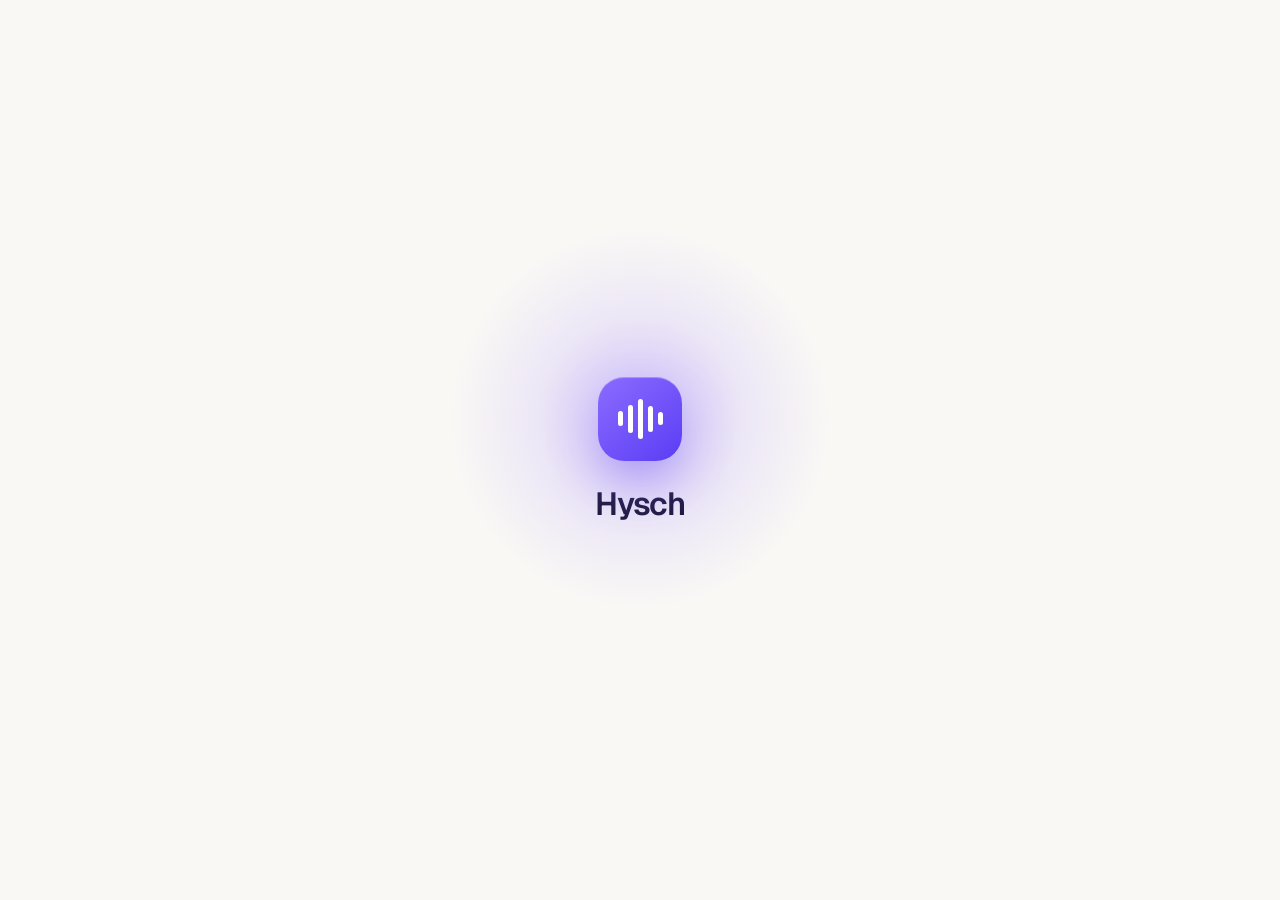
==== commit fabce6bc: "Byt namn från Viska till Hysch Namnet Viska krockade med Viska Bio (varumärke i klass 5 och 42) och " ====
--- a/ui/index.html
+++ b/ui/index.html
@@ -3,10 +3,11 @@
 <head>
 <meta charset="utf-8">
 <meta name="viewport" content="width=device-width, initial-scale=1">
-<title>Viska</title>
+<title>Hysch</title>
 <link rel="preconnect" href="https://fonts.googleapis.com">
 <link rel="preconnect" href="https://fonts.gstatic.com" crossorigin>
 <link href="https://fonts.googleapis.com/css2?family=Geist:wght@400;500;600;700&display=swap" rel="stylesheet">
+<link rel="stylesheet" href="onboard.css">
 <style>
   :root {
     --bg: #FAF8F5;
@@ -221,6 +222,7 @@
 
   #setup.on .hero h1 { animation: rise-in .8s var(--smooth) .04s backwards; }
   #setup.on .hero p { animation: rise-in .8s var(--smooth) .10s backwards; }
+  #setup.on .histbtn { animation: fade-in .7s var(--smooth) .3s backwards; }
   #setup.on .ident { animation: rise-in .8s var(--smooth) .16s backwards; }
   #setup.on .tile { animation: rise-in .8s var(--smooth) backwards; }
   #setup.on .tile:nth-child(1) { animation-delay: .22s; }
@@ -280,6 +282,138 @@
     background-image: linear-gradient(90deg, var(--violet) 0%, var(--violet) 38%, #D6CCFF 50%, var(--violet) 62%, var(--violet) 100%);
     background-size: 250% 100%; animation: shimmer 1.8s linear infinite; }
   @keyframes shimmer { from { background-position: 100% 0; } to { background-position: 0% 0; } }
+
+  /* ================= Efter samtalet: analys och historik ================= */
+  .scroll { flex: 1; overflow-y: auto; padding: 10px 36px 30px;
+    -webkit-mask-image: linear-gradient(to bottom, transparent 0, #000 14px, #000 calc(100% - 22px), transparent 100%); }
+  .scroll::-webkit-scrollbar { width: 12px; }
+  .scroll::-webkit-scrollbar-thumb { background: rgba(18,15,36,.12); border-radius: 12px; border: 4px solid transparent; background-clip: padding-box; }
+  .hero { position: relative; }
+  .pillbtn { display: inline-flex; align-items: center; gap: 7px; border: 0; cursor: pointer; padding: 8px 13px; border-radius: 999px;
+    background: rgba(255,255,255,.75); box-shadow: 0 0 0 1px var(--line); font-size: 13px; font-weight: 600; color: var(--ink-2);
+    transition: background .2s, color .2s, transform .25s var(--spring); }
+  .pillbtn:hover { background: #fff; color: var(--ink); }
+  .pillbtn:active { transform: scale(.95); }
+  .pillbtn.dark { background: var(--ink); color: #fff; box-shadow: 0 8px 18px -10px rgba(18,15,36,.7); }
+  .pillbtn.dark:hover { background: #2A2545; }
+  .histbtn { position: absolute; top: 2px; right: 0; }
+
+  .sum-top { display: flex; align-items: center; gap: 8px; margin-bottom: 18px; }
+  .sum-top .sp { flex: 1; }
+  .sum-meta { font-size: 13px; color: var(--muted); font-weight: 500; }
+  .sum-meta::first-letter { text-transform: uppercase; }
+  .sum-title { font-size: 34px; line-height: 1.08; font-weight: 600; letter-spacing: -.035em; margin: 6px 0 12px; text-wrap: balance; }
+  .pills { display: flex; gap: 8px; flex-wrap: wrap; margin-bottom: 20px; min-height: 26px; }
+  .pill { font-size: 12.5px; font-weight: 600; padding: 5px 11px; border-radius: 999px; background: rgba(18,15,36,.05); color: var(--ink-2); white-space: nowrap; }
+  .pill.good { background: #E3F8EF; color: #0A7A56; } .pill.mid { background: #FFF3DC; color: #8A5A00; }
+  .pill.bad { background: #FFECE7; color: #C23D22; } .pill.violet { background: #EEEAFF; color: var(--violet); }
+
+  .sgrid { display: grid; grid-template-columns: repeat(3, 1fr); gap: 14px; }
+  .card { background: var(--glass); backdrop-filter: blur(20px) saturate(140%); border-radius: 22px; padding: 18px 20px; min-width: 0;
+    box-shadow: 0 0 0 1px rgba(255,255,255,.9) inset, 0 0 0 1px var(--line), 0 12px 32px -22px rgba(18,15,36,.3); }
+  .card.c2 { grid-column: span 2; } .card.c3 { grid-column: span 3; }
+  #summary.on .card { animation: rise-in .75s var(--smooth) backwards; animation-delay: calc(var(--i, 0) * 70ms + 60ms); }
+  .card h3 { font-size: 11.5px; font-weight: 600; letter-spacing: .06em; text-transform: uppercase; color: var(--muted);
+    margin-bottom: 12px; display: flex; align-items: center; gap: 8px; min-height: 22px; }
+  .card h3 .act { margin-left: auto; text-transform: none; letter-spacing: 0; padding: 4px 10px; font-size: 12px; }
+  .card p { font-size: 15px; line-height: 1.55; color: var(--ink); }
+  .card p.sub2 { font-size: 13.5px; color: var(--ink-2); margin-top: 8px; }
+  .card ul { list-style: none; display: flex; flex-direction: column; gap: 9px; }
+  .card li { font-size: 14px; line-height: 1.5; color: var(--ink-2); padding-left: 16px; position: relative; }
+  .card li::before { content: ""; position: absolute; left: 2px; top: .62em; width: 5px; height: 5px; border-radius: 50%; background: var(--faint); }
+  .card.good-l li::before { background: var(--mint); } .card.imp-l li::before { background: var(--amber); }
+  .card .none { font-size: 13.5px; color: var(--faint); }
+
+  .scorecard { display: flex; flex-direction: column; align-items: center; justify-content: center; text-align: center; gap: 12px; }
+  .ring { position: relative; width: 136px; height: 136px; }
+  .ring svg { transform: rotate(-90deg); display: block; }
+  .ring .track { stroke: rgba(18,15,36,.07); }
+  .ring .arc { stroke-linecap: round; transition: stroke-dashoffset 1.5s var(--smooth) .35s; }
+  .ring .num { position: absolute; inset: 0; display: flex; flex-direction: column; align-items: center; justify-content: center;
+    font-size: 40px; font-weight: 600; letter-spacing: -.045em; font-variant-numeric: tabular-nums; line-height: 1; }
+  .ring .num small { font-size: 12px; font-weight: 500; color: var(--muted); letter-spacing: 0; margin-top: 4px; }
+  .scorecard .why { font-size: 13px; color: var(--ink-2); line-height: 1.45; }
+
+  .ratio { margin-top: 16px; }
+  .ratio .bar { display: flex; height: 8px; border-radius: 999px; overflow: hidden; background: rgba(18,15,36,.06); gap: 2px; }
+  .ratio .you { background: var(--mint); width: 0; border-radius: 999px; transition: width 1.3s var(--smooth) .45s; }
+  .ratio .them { background: var(--coral); width: 0; border-radius: 999px; transition: width 1.3s var(--smooth) .45s; }
+  .ratio .legend { display: flex; justify-content: space-between; font-size: 12.5px; color: var(--muted); margin-top: 8px; }
+  .ratio .legend b { color: var(--ink); font-weight: 600; }
+
+  .card.next { background: linear-gradient(140deg, var(--violet-2), var(--violet)); box-shadow: 0 18px 40px -20px rgba(91,61,245,.7); }
+  .card.next h3 { color: rgba(255,255,255,.72); }
+  .card.next p { color: #fff; font-size: 18px; font-weight: 500; letter-spacing: -.01em; line-height: 1.4; }
+
+  .stats { display: flex; flex-direction: column; gap: 14px; }
+  .stat b { display: block; font-size: 26px; font-weight: 600; letter-spacing: -.03em; font-variant-numeric: tabular-nums; }
+  .stat span { font-size: 12.5px; color: var(--muted); }
+
+  .todo { display: flex; gap: 12px; align-items: flex-start; padding: 11px 12px; border-radius: 14px; background: var(--field);
+    border: 0; text-align: left; width: 100%; cursor: pointer; transition: background .2s, transform .25s var(--spring); }
+  .todo:hover { background: var(--field-hover); } .todo:active { transform: scale(.99); }
+  .todo + .todo { margin-top: 6px; }
+  .todo .box { width: 20px; height: 20px; border-radius: 7px; box-shadow: inset 0 0 0 1.5px var(--faint); flex: none; display: grid;
+    place-items: center; margin-top: 1px; transition: background .3s var(--smooth), box-shadow .3s, transform .35s var(--spring); }
+  .todo.done .box { background: var(--violet); box-shadow: none; transform: scale(1.06); }
+  .todo .box svg { opacity: 0; transform: scale(.3); transition: opacity .2s, transform .35s var(--spring); }
+  .todo.done .box svg { opacity: 1; transform: none; }
+  .todo .t { font-size: 14px; line-height: 1.45; color: var(--ink); transition: color .3s; }
+  .todo.done .t { color: var(--faint); text-decoration: line-through; }
+  .todo .towner { font-size: 12px; color: var(--muted); margin-top: 2px; }
+
+  .obj + .obj { border-top: 1px solid var(--line); margin-top: 14px; padding-top: 14px; }
+  .obj .q { font-weight: 600; font-size: 14.5px; }
+  .obj .h { font-size: 13.5px; color: var(--muted); margin-top: 4px; line-height: 1.45; }
+  .obj .b { margin-top: 9px; font-size: 14px; line-height: 1.5; color: var(--ink); background: #F3F0FF; border-radius: 12px; padding: 9px 12px; }
+  .obj .b em { font-style: normal; font-weight: 600; color: var(--violet); }
+
+  .mail .subj { font-weight: 600; font-size: 14.5px; margin-bottom: 10px; user-select: text; }
+  .mail .body { white-space: pre-wrap; font-size: 14px; line-height: 1.6; color: var(--ink-2); background: var(--field);
+    border-radius: 14px; padding: 13px 15px; user-select: text; }
+
+  .tr summary { cursor: pointer; list-style: none; display: flex; align-items: center; gap: 8px; font-size: 11.5px; font-weight: 600;
+    letter-spacing: .06em; text-transform: uppercase; color: var(--muted); }
+  .tr summary::-webkit-details-marker { display: none; }
+  .tr summary svg { transition: transform .35s var(--spring); }
+  .tr[open] summary svg { transform: rotate(90deg); }
+  .tr .lines { margin-top: 12px; }
+  .tr[open] .lines { animation: fade-in .45s var(--smooth); }
+  .tline { display: flex; gap: 12px; padding: 7px 0; }
+  .tline .ts { font-size: 11.5px; color: var(--faint); font-variant-numeric: tabular-nums; width: 38px; flex: none; padding-top: 3px; }
+  .tline .w { font-size: 11.5px; font-weight: 600; padding: 2px 9px; border-radius: 999px; flex: none; height: fit-content; margin-top: 1px; }
+  .tline .w.du { background: #E3F8EF; color: #0A7A56; } .tline .w.mp { background: #FFECE7; color: #C23D22; }
+  .tline .tx { font-size: 14px; line-height: 1.55; user-select: text; }
+
+  .analyzing { display: flex; flex-direction: column; align-items: center; gap: 14px; padding: 18px 0 22px; color: var(--muted); font-size: 14px; font-weight: 500; }
+  .analyzing span { color: transparent; -webkit-background-clip: text; background-clip: text; background-size: 250% 100%; animation: shimmer 1.8s linear infinite;
+    background-image: linear-gradient(90deg, var(--muted) 0%, var(--muted) 38%, #C9C5D6 50%, var(--muted) 62%, var(--muted) 100%); }
+  .skel { height: 130px; border-radius: 22px; background: linear-gradient(90deg, rgba(18,15,36,.035) 0%, rgba(18,15,36,.075) 50%, rgba(18,15,36,.035) 100%) 0 0 / 200% 100%;
+    animation: skel 1.5s linear infinite; }
+  @keyframes skel { from { background-position: 200% 0; } to { background-position: 0 0; } }
+  .card.errc p { color: #B23A20; font-size: 14px; }
+  .card.errc .pillbtn { margin-top: 12px; }
+
+  .hlist { display: flex; flex-direction: column; gap: 8px; }
+  .hrow { display: flex; align-items: center; gap: 14px; padding: 13px 16px; border-radius: 18px; background: var(--glass); border: 0; width: 100%;
+    text-align: left; cursor: pointer; box-shadow: 0 0 0 1px rgba(255,255,255,.9) inset, 0 0 0 1px var(--line), 0 10px 26px -20px rgba(18,15,36,.3);
+    transition: transform .3s var(--spring), box-shadow .3s var(--smooth); }
+  .hrow:hover { transform: translateY(-1px); box-shadow: 0 0 0 1px rgba(255,255,255,.9) inset, 0 0 0 1px var(--line), 0 16px 34px -20px rgba(18,15,36,.38); }
+  .hrow:active { transform: scale(.99); }
+  #history.on .hrow { animation: rise-in .65s var(--smooth) backwards; animation-delay: calc(var(--i, 0) * 45ms + 40ms); }
+  .hrow .sc { width: 46px; height: 46px; border-radius: 15px; display: grid; place-items: center; font-weight: 700; font-size: 16px; flex: none;
+    background: var(--field); color: var(--muted); font-variant-numeric: tabular-nums; }
+  .hrow .sc.good { background: #E3F8EF; color: #0A7A56; } .hrow .sc.mid { background: #FFF3DC; color: #8A5A00; } .hrow .sc.bad { background: #FFECE7; color: #C23D22; }
+  .hrow .ti { font-weight: 600; font-size: 14.5px; white-space: nowrap; overflow: hidden; text-overflow: ellipsis; }
+  .hrow .me { font-size: 12.5px; color: var(--muted); margin-top: 2px; }
+  .hrow .mid2 { flex: 1; min-width: 0; }
+  .empty { text-align: center; color: var(--muted); font-size: 14px; padding: 60px 0; line-height: 1.6; }
+  .empty b { display: block; color: var(--ink); font-size: 17px; margin-bottom: 4px; }
+
+  .toast { position: fixed; bottom: 22px; left: 50%; transform: translate(-50%, 16px); opacity: 0; background: var(--ink); color: #fff;
+    padding: 9px 16px; border-radius: 999px; font-size: 13px; font-weight: 600; z-index: 70; pointer-events: none;
+    transition: opacity .3s var(--smooth), transform .45s var(--spring); }
+  .toast.show { opacity: 1; transform: translate(-50%, 0); }
 
   /* ================= Stora loggan (intro och avslutning) ================= */
   .bigmark { position: relative; width: 84px; height: 84px; border-radius: 26px; display: flex; align-items: center;
@@ -410,7 +544,7 @@
 <div class="intro" aria-hidden="true">
   <div class="intro-stack">
     <div class="markwrap"><div class="flare"></div><div class="bigmark"><b></b><b></b><b></b><b></b><b></b></div></div>
-    <div class="intro-word">Viska</div>
+    <div class="intro-word">Hysch</div>
   </div>
 </div>
 <div class="outro" aria-hidden="true">
@@ -424,7 +558,7 @@
 
 <header class="titlebar pywebview-drag-region">
   <div class="mark"><svg width="12" height="12" viewBox="0 0 24 24" fill="none" stroke="#fff" stroke-width="3" stroke-linecap="round"><path d="M4 10v4M8 7v10M12 4v16M16 8v8M20 11v2"/></svg></div>
-  <span class="name" id="appName">Viska</span>
+  <span class="name" id="appName">Hysch</span>
   <div class="status" id="status" hidden>
     <span class="live-dot"></span><span id="state">Lyssnar</span><span class="t" id="clock">00:00</span>
   </div>
@@ -438,10 +572,35 @@
   </div>
 </header>
 
+<!-- ================= Uppstartsguide (första starten, och via Inställningar) ================= -->
+<main id="onboard" class="view" aria-label="Uppstart">
+  <div class="ob-horizon" aria-hidden="true"></div>
+  <div class="ob-stage">
+    <div class="ob-top">
+      <button class="ob-link" id="obBack" type="button" hidden><svg width="16" height="16" viewBox="0 0 24 24" fill="none" stroke="currentColor" stroke-width="2.4" stroke-linecap="round" stroke-linejoin="round"><path d="M15 6l-6 6 6 6"/></svg>Tillbaka</button>
+      <div class="ob-eq" id="obEq" aria-hidden="true"><i style="--k:0"></i><i style="--k:1"></i><i style="--k:2"></i><i style="--k:3"></i><i style="--k:4"></i></div>
+      <button class="ob-link" id="obClose" type="button" hidden>Stäng</button>
+    </div>
+    <div class="ob-body" id="obBody"></div>
+    <div class="ob-foot">
+      <span class="ob-hint" id="obHint"></span>
+      <button class="cta" id="obNext" type="button" hidden><span id="obNextTxt">Fortsätt</span><span class="go"><svg width="16" height="16" viewBox="0 0 24 24" fill="none" stroke="#fff" stroke-width="2.5" stroke-linecap="round" stroke-linejoin="round"><path d="M5 12h14M13 6l6 6-6 6"/></svg></span></button>
+    </div>
+  </div>
+</main>
+
 <!-- ================= Startformulär ================= -->
 <main id="setup" class="view on">
   <div class="content">
     <div class="hero">
+      <div class="hero-actions">
+        <button class="pillbtn histbtn" id="setBtn" type="button" title="Ändra namn, motor och modeller">
+          <svg width="14" height="14" viewBox="0 0 24 24" fill="none" stroke="currentColor" stroke-width="2.1" stroke-linecap="round" stroke-linejoin="round"><circle cx="12" cy="12" r="3"/><path d="M19.4 15a1.7 1.7 0 0 0 .3 1.8l.1.1a2 2 0 1 1-2.8 2.8l-.1-.1a1.7 1.7 0 0 0-1.8-.3 1.7 1.7 0 0 0-1 1.5V21a2 2 0 1 1-4 0v-.1a1.7 1.7 0 0 0-1.1-1.5 1.7 1.7 0 0 0-1.8.3l-.1.1a2 2 0 1 1-2.8-2.8l.1-.1a1.7 1.7 0 0 0 .3-1.8 1.7 1.7 0 0 0-1.5-1H3a2 2 0 1 1 0-4h.1a1.7 1.7 0 0 0 1.5-1.1 1.7 1.7 0 0 0-.3-1.8l-.1-.1a2 2 0 1 1 2.8-2.8l.1.1a1.7 1.7 0 0 0 1.8.3H9a1.7 1.7 0 0 0 1-1.5V3a2 2 0 1 1 4 0v.1a1.7 1.7 0 0 0 1 1.5 1.7 1.7 0 0 0 1.8-.3l.1-.1a2 2 0 1 1 2.8 2.8l-.1.1a1.7 1.7 0 0 0-.3 1.8V9a1.7 1.7 0 0 0 1.5 1H21a2 2 0 1 1 0 4h-.1a1.7 1.7 0 0 0-1.5 1Z"/></svg>Inställningar
+        </button>
+        <button class="pillbtn histbtn" id="histBtn" type="button">
+          <svg width="14" height="14" viewBox="0 0 24 24" fill="none" stroke="currentColor" stroke-width="2.2" stroke-linecap="round" stroke-linejoin="round"><circle cx="12" cy="12" r="9"/><path d="M12 7v5l3 2"/></svg>Tidigare samtal
+        </button>
+      </div>
       <h1>Vem ringer du <em>idag?</em></h1>
       <p>Fyll i en gång. Allt sparas till nästa samtal.</p>
       <div class="ident">
@@ -560,6 +719,42 @@
   </div>
 </main>
 
+<!-- ================= Efter samtalet ================= -->
+<main id="summary" class="view">
+  <div class="scroll" id="sumScroll">
+    <div class="sum-top">
+      <button class="pillbtn" id="sumNew" type="button">
+        <svg width="14" height="14" viewBox="0 0 24 24" fill="none" stroke="currentColor" stroke-width="2.4" stroke-linecap="round" stroke-linejoin="round"><path d="M15 6l-6 6 6 6"/></svg>Nytt samtal
+      </button>
+      <span class="sp"></span>
+      <button class="pillbtn" id="sumHist" type="button">Tidigare samtal</button>
+      <button class="pillbtn dark" id="sumCopy" type="button">
+        <svg width="13" height="13" viewBox="0 0 24 24" fill="none" stroke="currentColor" stroke-width="2.3" stroke-linecap="round" stroke-linejoin="round"><rect x="9" y="9" width="12" height="12" rx="2.5"/><path d="M5 15V5a2 2 0 0 1 2-2h10"/></svg>Kopiera
+      </button>
+    </div>
+    <div class="sum-meta" id="sumMeta"></div>
+    <div class="sum-title" id="sumTitle"></div>
+    <div class="pills" id="sumPills"></div>
+    <div id="sumBody"></div>
+  </div>
+</main>
+
+<!-- ================= Tidigare samtal ================= -->
+<main id="history" class="view">
+  <div class="scroll">
+    <div class="sum-top">
+      <button class="pillbtn" id="histBack" type="button">
+        <svg width="14" height="14" viewBox="0 0 24 24" fill="none" stroke="currentColor" stroke-width="2.4" stroke-linecap="round" stroke-linejoin="round"><path d="M15 6l-6 6 6 6"/></svg>Tillbaka
+      </button>
+    </div>
+    <div class="sum-title">Tidigare samtal</div>
+    <div class="pills"><span class="pill" id="histCount"></span></div>
+    <div class="hlist" id="hlist"></div>
+  </div>
+</main>
+
+<div class="toast" id="toast"></div>
+
 <script>
 window.__errs = [];
 window.addEventListener("error", (e) => window.__errs.push(String(e.message) + " @" + e.lineno));
@@ -620,6 +815,11 @@
 }
 async function load() {
   const s = await pywebview.api.init();
+  window.__init = s;
+  if (!s.setupDone) {                       // första starten: uppstartsguiden
+    for (let k = 0; k < 60 && typeof startOnboarding !== "function"; k++) await new Promise(r => setTimeout(r, 50));
+    if (typeof startOnboarding === "function") startOnboarding();
+  }
   FIELDS.forEach(f => $(f).value = s.form[f] || "");
   setGoal(s.form.goal || "Boka möte");
   setMode(s.mode);
@@ -671,7 +871,11 @@
   enterLive();
 }
 $("startBtn").onclick = start;
-$("stopBtn").onclick = async () => { await pywebview.api.stop(); exitLive(); };
+$("stopBtn").onclick = async () => {
+  const r = await pywebview.api.stop();
+  exitLive();
+  if (r && r.id) openSummary(r.id, true);    // något sades: visa analysen (den laddas i bakgrunden)
+};
 async function togglePause() {
   paused = await pywebview.api.pause(!paused);
   $("pauseBtn").innerHTML = paused
@@ -686,7 +890,8 @@
 $("forceBtn").onclick = force;
 
 document.addEventListener("keydown", (e) => {
-  if (!live && e.ctrlKey && e.key === "Enter") { start(); return; }
+  if (!live && e.ctrlKey && e.key === "Enter" && $("setup").classList.contains("on")) { start(); return; }
+  if (!live && e.key === "Escape" && !$("setup").classList.contains("on") && !(typeof OB !== "undefined" && OB.on)) { showView("setup"); return; }
   if (!live || e.target.matches("input, textarea")) return;
   if (e.code === "Space") { e.preventDefault(); if (!e.repeat) pttDown(); return; }
   const k = e.key.toLowerCase();
@@ -785,6 +990,15 @@
 // Reserv om händelsen från Python uteblir: fönstret får fokus igen efter att ha minimerats.
 window.addEventListener("focus", () => { if (minimizing && Date.now() - minimizedAt > 700) restoredApp(); });
 
+// När fönstret visas lägger WebView2 tangentbordsfokus på första knappen (en svart ram runt minimera).
+// Släpp den så fort fönstret är uppe; Tab visar fortfarande fokusramen som vanligt.
+function clearStartFocus() {
+  const a = document.activeElement;
+  if (a && a !== document.body && a.closest && a.closest(".winbtns")) a.blur();
+}
+window.addEventListener("focus", () => { clearStartFocus(); setTimeout(clearStartFocus, 150); });
+[400, 1200, 2400].forEach(t => setTimeout(clearStartFocus, t));
+
 // Intro: loggan vaknar, sedan zoomar vi in genom den och appen landar. Klick eller tangent hoppar över.
 // Python visar fönstret först när sidan har laddat och anropar då startIntro().
 let introStarted = false;
@@ -820,6 +1034,265 @@
   t.style.setProperty("--my", (e.clientY - r.top) + "px");
 }));
 
+// ================= Vyer =================
+function showView(id) {
+  ["setup", "live", "summary", "history", "onboard"].forEach(v => $(v).classList.toggle("on", v === id));
+}
+
+// ================= Analys efter samtalet =================
+let sumId = null, sumRec = null;
+function el(tag, cls, text) {
+  const n = document.createElement(tag);
+  if (cls) n.className = cls;
+  if (text != null) n.textContent = text;
+  return n;
+}
+function card(cls, title, i) {
+  const c = el("section", "card " + (cls || ""));
+  c.style.setProperty("--i", i);
+  if (title) c.append(el("h3", "", title));
+  return c;
+}
+function list(items, emptyText) {
+  if (!items || !items.length) return el("div", "none", emptyText || "Inget särskilt.");
+  const ul = el("ul");
+  items.forEach(t => ul.append(el("li", "", t)));
+  return ul;
+}
+const OUTCOME_CLS = { "Sålt": "good", "Bokat möte": "good", "Uppföljning": "violet", "Nej tack": "bad", "Oklart": "" };
+const SENT_CLS = { "Positiv": "good", "Neutral": "", "Negativ": "bad" };
+function scoreCls(s) { return s >= 75 ? "good" : s >= 50 ? "mid" : "bad"; }
+function fmtDur(s) { s = Math.round(s || 0); return s < 60 ? s + " s" : Math.floor(s / 60) + " min " + (s % 60) + " s"; }
+function fmtClock(t) { t = Math.floor(t || 0); return String(Math.floor(t / 60)).padStart(2, "0") + ":" + String(t % 60).padStart(2, "0"); }
+function fmtWhen(iso) {
+  const d = new Date(iso);
+  if (isNaN(d)) return "";
+  return d.toLocaleDateString("sv-SE", { weekday: "long", day: "numeric", month: "long" }) + " · " +
+         d.toLocaleTimeString("sv-SE", { hour: "2-digit", minute: "2-digit" });
+}
+function words(rec, who) {
+  return (rec.transcript || []).filter(l => l.who === who).reduce((n, l) => n + l.text.split(/\s+/).filter(Boolean).length, 0);
+}
+function toast(msg) {
+  const t = $("toast");
+  t.textContent = msg;
+  t.classList.add("show");
+  clearTimeout(toast._t);
+  toast._t = setTimeout(() => t.classList.remove("show"), 1800);
+}
+async function copyText(txt) {
+  try { await navigator.clipboard.writeText(txt); }
+  catch (e) {
+    const ta = el("textarea"); ta.value = txt; document.body.append(ta); ta.select();
+    document.execCommand("copy"); ta.remove();
+  }
+  toast("Kopierat");
+}
+
+async function openSummary(id, pending) {
+  sumId = id;
+  showView("summary");
+  $("sumScroll").scrollTop = 0;
+  const rec = await pywebview.api.get_call(id);
+  if (!rec) { showView("setup"); return; }
+  renderSummary(rec, pending && !rec.summary && !rec.summary_error);
+}
+
+function renderSummary(rec, loading) {
+  sumRec = rec;
+  const s = rec.summary;
+  const dur = rec.duration || 0;
+  $("sumMeta").textContent = [fmtWhen(rec.started), fmtDur(dur)].filter(Boolean).join(" · ");
+  $("sumTitle").textContent = (s && s.title) || rec.form && rec.form.who || "Samtal";
+  const pills = $("sumPills");
+  pills.replaceChildren();
+  if (s) {
+    pills.append(el("span", "pill " + (OUTCOME_CLS[s.outcome] || ""), s.outcome));
+    if (s.sentiment) pills.append(el("span", "pill " + (SENT_CLS[s.sentiment] || ""), "Stämning: " + s.sentiment.toLowerCase()));
+  }
+  pills.append(el("span", "pill", rec.mode === "phone" ? "Telefon" : "Dator"));
+
+  const body = $("sumBody");
+  body.replaceChildren();
+  const grid = el("div", "sgrid");
+  body.append(grid);
+  let i = 0;
+
+  if (loading) {
+    const a = el("div", "analyzing");
+    const bars = el("div", "minibars");
+    for (let k = 0; k < 5; k++) bars.append(el("b"));
+    a.append(bars, el("span", "", "Analyserar samtalet …"));
+    body.prepend(a);
+    ["", "c2", "c3", "c2", ""].forEach(c => { const sk = el("div", "skel " + c); if (c) sk.style.gridColumn = c === "c3" ? "span 3" : "span 2"; grid.append(sk); });
+  } else if (!s) {
+    const c = card("c3 errc", "Analysen misslyckades", i++);
+    c.append(el("p", "", rec.summary_error || "Okänt fel."));
+    const b = el("button", "pillbtn dark", "Försök igen");
+    b.onclick = () => { pywebview.api.retry_summary(rec.id); renderSummary(rec, true); };
+    c.append(b);
+    grid.append(c);
+  } else {
+    // Poäng
+    const sc = card("scorecard", null, i++);
+    const ring = el("div", "ring");
+    const R = 58, C = 2 * Math.PI * R;
+    ring.innerHTML = `<svg width="136" height="136" viewBox="0 0 136 136"><defs><linearGradient id="rg" x1="0" y1="0" x2="1" y2="1">
+      <stop offset="0" stop-color="#8B6CFF"/><stop offset="1" stop-color="#5B3DF5"/></linearGradient></defs>
+      <circle class="track" cx="68" cy="68" r="${R}" fill="none" stroke-width="12"/>
+      <circle class="arc" cx="68" cy="68" r="${R}" fill="none" stroke="url(#rg)" stroke-width="12" stroke-dasharray="${C}" stroke-dashoffset="${C}"/></svg>`;
+    const num = el("div", "num", "0");
+    num.append(el("small", "", "av 100"));
+    ring.append(num);
+    sc.append(ring, el("div", "why", s.score_reason || ""));
+    grid.append(sc);
+    requestAnimationFrame(() => requestAnimationFrame(() => {
+      ring.querySelector(".arc").style.strokeDashoffset = C * (1 - s.score / 100);
+    }));
+    const t0 = performance.now() + 350;
+    (function tick(now) {           // räkna upp siffran i takt med ringen
+      const p = Math.min(1, Math.max(0, (now - t0) / 1500));
+      num.firstChild.nodeValue = Math.round(s.score * (1 - Math.pow(1 - p, 3)));
+      if (p < 1) requestAnimationFrame(tick);
+    })(performance.now());
+
+    // Sammanfattning + talfördelning
+    const sm = card("c2", "Sammanfattning", i++);
+    sm.append(el("p", "", s.summary));
+    if (s.outcome_text) sm.append(el("p", "sub2", s.outcome_text));
+    const du = words(rec, "Du"), mp = words(rec, "Motpart"), tot = Math.max(1, du + mp);
+    const ratio = el("div", "ratio");
+    const bar = el("div", "bar"), y = el("div", "you"), t = el("div", "them");
+    bar.append(y, t);
+    const lg = el("div", "legend");
+    const l1 = el("span"); l1.append("Du pratade ", el("b", "", Math.round(du / tot * 100) + " %"));
+    const l2 = el("span"); l2.append("Motparten ", el("b", "", Math.round(mp / tot * 100) + " %"));
+    lg.append(l1, l2);
+    ratio.append(bar, lg);
+    sm.append(ratio);
+    grid.append(sm);
+    requestAnimationFrame(() => requestAnimationFrame(() => { y.style.width = (du / tot * 100) + "%"; t.style.width = (mp / tot * 100) + "%"; }));
+
+    // Nästa steg
+    if (s.next_step) { const n = card("c3 next", "Nästa steg", i++); n.append(el("p", "", s.next_step)); grid.append(n); }
+
+    // Att göra
+    const td = card("c2", "Att göra", i++);
+    if (!s.todos.length) td.append(el("div", "none", "Inga uppgifter från samtalet."));
+    s.todos.forEach((x, k) => {
+      const b = el("button", "todo" + (x.done ? " done" : ""));
+      b.type = "button";
+      const box = el("span", "box");
+      box.innerHTML = '<svg width="12" height="12" viewBox="0 0 24 24" fill="none" stroke="#fff" stroke-width="3.2" stroke-linecap="round" stroke-linejoin="round"><path d="M5 12.5l4.5 4.5L19 7.5"/></svg>';
+      const txt = el("div");
+      txt.append(el("div", "t", x.task), el("div", "towner", [x.owner === "Motpart" ? "Motparten" : "Du", x.due].filter(Boolean).join(" · ")));
+      b.append(box, txt);
+      b.onclick = () => { x.done = !x.done; b.classList.toggle("done", x.done); pywebview.api.set_todo(rec.id, k, x.done); };
+      td.append(b);
+    });
+    grid.append(td);
+
+    // Siffror
+    const st = card("", "Samtalet", i++);
+    const stats = el("div", "stats");
+    [[fmtDur(dur), "längd"], [(rec.transcript || []).length, "repliker"], [(rec.suggestions || []).length, "förslag från coachen"]].forEach(([v, l]) => {
+      const d = el("div", "stat"); d.append(el("b", "", v), el("span", "", l)); stats.append(d);
+    });
+    st.append(stats);
+    grid.append(st);
+
+    // Vad som sades + hur det gick
+    const c1 = card("", "Vad de sa", i++); c1.append(list(s.they_said)); grid.append(c1);
+    const c2 = card("", "Vad du sa", i++); c2.append(list(s.you_said)); grid.append(c2);
+    const c3 = card("good-l", "Det här gick bra", i++); c3.append(list(s.strengths)); grid.append(c3);
+    const c4 = card("imp-l", "Gör bättre nästa gång", i++); c4.append(list(s.improvements)); grid.append(c4);
+
+    // Invändningar
+    const ob = card("c2", "Invändningar", i++);
+    if (!s.objections.length) ob.append(el("div", "none", "Inga tydliga invändningar."));
+    s.objections.forEach(o => {
+      const d = el("div", "obj");
+      const better = el("div", "b"); better.append(el("em", "", "Bättre svar: "), o.better_reply);
+      d.append(el("div", "q", o.objection), el("div", "h", o.handled), better);
+      ob.append(d);
+    });
+    grid.append(ob);
+
+    // Uppföljningsmejl
+    const em = s.follow_up_email || {};
+    if (em.body) {
+      const m = card("c3 mail", "Uppföljningsmejl", i++);
+      const cb = el("button", "pillbtn act", "Kopiera mejl");
+      cb.onclick = () => copyText((em.subject ? "Ämne: " + em.subject + "\n\n" : "") + em.body);
+      m.querySelector("h3").append(cb);
+      m.append(el("div", "subj", em.subject || ""), el("div", "body", em.body));
+      grid.append(m);
+    }
+  }
+
+  // Hela transkriptionen (alltid, även medan analysen pågår)
+  const tr = card("c3", null, i++);
+  const det = el("details", "tr");
+  const sumEl = el("summary");
+  sumEl.innerHTML = '<svg width="12" height="12" viewBox="0 0 24 24" fill="none" stroke="currentColor" stroke-width="2.6" stroke-linecap="round" stroke-linejoin="round"><path d="M9 6l6 6-6 6"/></svg>';
+  sumEl.append("Hela samtalet (" + (rec.transcript || []).length + " repliker)");
+  const lines = el("div", "lines");
+  (rec.transcript || []).forEach(l => {
+    const row = el("div", "tline");
+    row.append(el("span", "ts", fmtClock(l.t)), el("span", "w " + (l.who === "Du" ? "du" : "mp"), l.who === "Du" ? "Du" : "Motpart"), el("span", "tx", l.text));
+    lines.append(row);
+  });
+  det.append(sumEl, lines);
+  tr.append(det);
+  (loading ? body : grid).append(tr);
+  if (loading) tr.style.marginTop = "14px";
+}
+
+function summaryText(rec) {
+  const s = rec.summary;
+  if (!s) return (rec.transcript || []).map(l => `[${fmtClock(l.t)}] ${l.who}: ${l.text}`).join("\n");
+  const sec = (h, arr) => arr && arr.length ? `\n${h}\n` + arr.map(x => "- " + x).join("\n") + "\n" : "";
+  return `${s.title}\n${fmtWhen(rec.started)} · ${fmtDur(rec.duration)} · ${s.outcome} · ${s.score}/100\n\n${s.summary}\n` +
+    (s.next_step ? `\nNästa steg: ${s.next_step}\n` : "") +
+    sec("Att göra", s.todos.map(t => `${t.task} (${t.owner}${t.due ? ", " + t.due : ""})`)) +
+    sec("Vad de sa", s.they_said) + sec("Vad du sa", s.you_said) +
+    sec("Gick bra", s.strengths) + sec("Gör bättre", s.improvements) +
+    sec("Invändningar", s.objections.map(o => `${o.objection} → ${o.better_reply}`));
+}
+$("sumCopy").onclick = () => { if (sumRec) copyText(summaryText(sumRec)); };
+$("sumNew").onclick = () => showView("setup");
+$("sumHist").onclick = () => openHistory();
+
+// ================= Tidigare samtal =================
+async function openHistory() {
+  showView("history");
+  const rows = await pywebview.api.list_calls();
+  const box = $("hlist");
+  box.replaceChildren();
+  $("histCount").textContent = rows.length === 1 ? "1 samtal" : rows.length + " samtal";
+  if (!rows.length) {
+    const e = el("div", "empty"); e.append(el("b", "", "Inga samtal än"), "När du avslutar ett samtal hamnar analysen här.");
+    box.append(e);
+    return;
+  }
+  rows.forEach((r, k) => {
+    const b = el("button", "hrow");
+    b.type = "button";
+    b.style.setProperty("--i", Math.min(k, 12));
+    const has = typeof r.score === "number";
+    b.append(el("div", "sc " + (has ? scoreCls(r.score) : ""), has ? r.score : "–"));
+    const mid = el("div", "mid2");
+    mid.append(el("div", "ti", r.title || r.who || "Samtal"), el("div", "me", [fmtWhen(r.started), fmtDur(r.duration)].filter(Boolean).join(" · ")));
+    b.append(mid);
+    if (r.outcome) b.append(el("span", "pill " + (OUTCOME_CLS[r.outcome] || ""), r.outcome));
+    b.onclick = () => openSummary(r.id, false);
+    box.append(b);
+  });
+}
+$("histBtn").onclick = openHistory;
+$("setBtn").onclick = () => startOnboarding({ rerun: true });
+$("histBack").onclick = () => showView("setup");
+
 function dismissConsent(el) {
   el.classList.add("out");
   setTimeout(() => el.remove(), 380);
@@ -837,7 +1310,11 @@
 }
 
 function onEvent(e) {
-  if (e.kind === "levels") {
+  if (e.kind === "setup") {
+    obEvent(e.data);
+  } else if (e.kind === "summary") {
+    if (e.data && e.data.id === sumId && $("summary").classList.contains("on")) renderSummary(e.data, false);
+  } else if (e.kind === "levels") {
     setBars($("vYou"), e.data["Du"] || 0);
     setBars($("vThem"), e.data["Motpart"] || e.data["Samtal"] || 0);
   } else if (e.kind === "skip") {
@@ -845,6 +1322,7 @@
     $("lat").textContent = "Det var du som pratade. Behåller förra förslaget.";
     $("lat").classList.remove("bad");
   } else if (e.kind === "partial" || e.kind === "final") {
+    if (!String(e.data || "").trim()) { $("heard").replaceChildren(); return; }
     const b = document.createElement("b"); b.textContent = e.who + ": ";
     $("heard").replaceChildren(b, String(e.data).slice(-180));
     if (e.kind === "final" && (e.who === "Motpart" || e.who === "Samtal") && !paused) $("stage").classList.add("thinking");
@@ -891,5 +1369,6 @@
 document.addEventListener("keyup", (e) => { if (e.code === "Space") { e.preventDefault(); pttUp(); } });
 window.addEventListener("blur", pttUp);   // tappar fönstret fokus mitt i: släpp
 </script>
+<script src="onboard.js"></script>
 </body>
 </html>
--- a/ui/onboard.css
+++ b/ui/onboard.css
@@ -0,0 +1,245 @@
+/* ================= Uppstartsguiden: appens egen värld, regisserad som en film =================
+   Samma ljusa kräm, samma aura, samma glaskort och bläckknappar som resten av appen.
+   Det filmiska kommer från regin: stor typografi, scenbyten som kamerarörelser, en aura som
+   flyttar sig mellan scenerna och loggans ljudstaplar som framstegsmätare. */
+
+/* ---------- auran blir scenografi: varje scen flyttar och färgar ljuset ---------- */
+.aura span { transition: translate 2.2s var(--smooth), scale 2.2s var(--smooth), background-color 2.2s var(--smooth), opacity 1.6s; }
+body.ob-on .aura span { opacity: .66; }
+body.ob-on .aura .a { translate: var(--ax, 0px) var(--ay, 0px); scale: var(--as, 1); background-color: var(--ca, #C9BCFF); }
+body.ob-on .aura .b { translate: var(--bx, 0px) var(--by, 0px); scale: var(--bs, 1); background-color: var(--cb, #FFD3C4); }
+body.ob-on .aura .c { translate: var(--cx, 0px) var(--cy, 0px); scale: var(--cs, 1); background-color: var(--cc, #BFF0DC); }
+body[data-scene="welcome"]  { --ax: 340px; --ay: 250px; --as: 1.5;  --bx: -300px; --by: 270px; --bs: 1.4;  --cx: 0px;    --cy: -170px; --cs: 1.5; }
+body[data-scene="name"]     { --ax: 40px;  --ay: 40px;  --as: 1.25; --bx: 0px;    --by: 0px;   --bs: 1;    --cx: 0px;    --cy: 0px;    --cs: 1; }
+body[data-scene="goals"]    { --ax: 220px; --ay: 150px; --as: 1.3;  --bx: -150px; --by: 210px; --bs: 1.35; --cx: 140px;  --cy: -60px;  --cs: 1.1; }
+body[data-scene="quality"]  { --ax: 400px; --ay: 30px;  --as: 1.1;  --bx: -280px; --by: 60px;  --bs: 1.5;  --cx: -220px; --cy: -50px;  --cs: 1.3; }
+body[data-scene="engine"]   { --ax: -60px; --ay: 240px; --as: 1.3;  --bx: -90px;  --by: -50px; --bs: 1.1;  --cx: 10px;   --cy: -290px; --cs: 1.7; --cc: #A9EBD0; }
+body[data-scene="key"]      { --ax: 270px; --ay: 210px; --as: 1.6;  --bx: 0px;    --by: 120px; --bs: 1.2;  --cx: 340px;  --cy: 70px;   --cs: 1;   --ca: #B9A8FF; }
+body[data-scene="models"]   { --ax: 20px;  --ay: 330px; --as: 1.3;  --bx: -230px; --by: 330px; --bs: 1.3;  --cx: -20px;  --cy: -210px; --cs: 1.6; --cc: #A9EBD0; }
+body[data-scene="download"] { --ax: 330px; --ay: 340px; --as: 1.3;  --bx: -400px; --by: 330px; --bs: 1.9;  --cx: 0px;    --cy: -120px; --cs: 1.2; --cb: #FFC2AE; }
+body[data-scene="test"]     { --ax: 330px; --ay: 300px; --as: 1.45; --bx: -270px; --by: 310px; --bs: 1.4;  --cx: 0px;    --cy: -150px; --cs: 1.4; }
+body[data-scene="done"]     { --ax: 360px; --ay: 280px; --as: 1.9;  --bx: -330px; --by: 300px; --bs: 1.8;  --cx: 0px;    --cy: -190px; --cs: 1.9; }
+
+body.ob-on .aura { transform: translate(calc(var(--px, 0) * -22px), calc(var(--py, 0) * -14px)); transition: transform 1.2s var(--smooth); }
+body.ob-on .ob-mark, body.ob-on .ob-orb { translate: calc(var(--px, 0) * 8px) calc(var(--py, 0) * 6px); transition: translate 1s var(--smooth), transform .5s var(--spring); }
+#onboard { background: transparent; overflow: hidden; }
+#onboard.view.on { animation: none; }
+.ob-stage { position: relative; z-index: 2; flex: 1; display: flex; flex-direction: column; padding: 0 72px 22px; min-height: 0; }
+
+/* ---------- överkant: tillbaka, loggans staplar som framsteg, stäng ---------- */
+.ob-top { height: 46px; display: flex; align-items: center; justify-content: space-between; flex: none; position: relative; }
+.ob-eq { position: absolute; left: 50%; top: 50%; translate: -50% -50%; display: flex; align-items: center; gap: 4px; height: 24px; }
+.ob-eq i { width: 4px; border-radius: 3px; background: rgba(18,15,36,.13); transition: background .6s var(--smooth); }
+.ob-eq i:nth-child(1) { height: 10px; } .ob-eq i:nth-child(2) { height: 18px; } .ob-eq i:nth-child(3) { height: 24px; }
+.ob-eq i:nth-child(4) { height: 16px; } .ob-eq i:nth-child(5) { height: 9px; }
+.ob-eq i.on { background: var(--violet); }
+.ob-eq.bump i { animation: eq-bump .8s var(--spring) calc(var(--k) * 60ms); }
+@keyframes eq-bump { 40% { transform: scaleY(1.65); } }
+body.ob-busy .ob-eq i { animation: eq-live .9s ease-in-out infinite alternate; animation-delay: calc(var(--k) * .11s); }
+@keyframes eq-live { from { transform: scaleY(.45); } to { transform: scaleY(1.35); } }
+.ob-link { border: 0; background: transparent; color: var(--muted); font-size: 14px; font-weight: 600; cursor: pointer; padding: 8px 14px 8px 10px;
+  border-radius: 999px; display: inline-flex; align-items: center; gap: 6px; transition: color .2s, background .2s, transform .3s var(--spring); }
+.ob-link:hover { color: var(--ink); background: rgba(18,15,36,.06); } .ob-link:active { transform: scale(.95); }
+.ob-link[hidden] { display: none; }
+
+/* ---------- scenen ---------- */
+.ob-body { position: relative; flex: 1; min-height: 0; display: flex; flex-direction: column; justify-content: center; }
+.ob-step { display: flex; flex-direction: column; min-height: 0; max-height: 100%; }
+.ob-step.enter { animation: ob-in 1.05s var(--smooth) both; }
+.ob-step.leave { animation: ob-out .4s cubic-bezier(.5,0,.8,.3) forwards; pointer-events: none; }
+@keyframes ob-in { from { opacity: 0; transform: translateY(34px) scale(.95); filter: blur(16px); } }
+@keyframes ob-out { to { opacity: 0; transform: translateY(-16px) scale(1.08); filter: blur(14px); } }
+.ob-center.enter { animation: ob-in 1.2s var(--smooth) both, ob-push 20s linear 1.2s forwards; }
+@keyframes ob-push { to { transform: scale(1.045); } }
+.ob-scroll { overflow-y: auto; padding: 6px 8px 14px 2px; margin: 0 -8px 0 -2px;
+  -webkit-mask-image: linear-gradient(to bottom, transparent 0, #000 12px, #000 calc(100% - 24px), transparent 100%); }
+.ob-scroll::-webkit-scrollbar { width: 0; }
+
+.ob-kicker { font-size: 12.5px; font-weight: 600; letter-spacing: .15em; text-transform: uppercase; color: var(--violet); margin-bottom: 16px; animation: ob-fade .9s var(--smooth) .1s backwards; }
+.ob-h { font-size: 68px; line-height: 1; font-weight: 600; letter-spacing: -.05em; color: var(--ink); text-wrap: balance; }
+.ob-h.big { font-size: 96px; letter-spacing: -.055em; }
+.ob-h em { font-style: normal; background: linear-gradient(100deg, var(--violet) 5%, #FF6A4D 95%); -webkit-background-clip: text; background-clip: text; color: transparent; }
+.ob-h .w { display: inline-block; animation: ob-word 1s var(--smooth) backwards; animation-delay: calc(var(--i, 0) * 80ms + 160ms); }
+@keyframes ob-word { from { opacity: 0; transform: translateY(18px) scale(.97); filter: blur(12px); } }
+.ob-sub { margin-top: 18px; font-size: 19px; line-height: 1.5; color: var(--ink-2); max-width: 580px; text-wrap: pretty; animation: ob-fade 1s var(--smooth) .55s backwards; }
+@keyframes ob-fade { from { opacity: 0; transform: translateY(10px); } }
+.ob-center { align-items: center; text-align: center; }
+.ob-center .ob-sub { margin-left: auto; margin-right: auto; }
+.ob-after { margin-top: 30px; animation: ob-fade 1s var(--smooth) .7s backwards; }
+.ob-step.tight .ob-kicker { margin-bottom: 8px; }
+.ob-step.tight .ob-h { font-size: 48px; }
+.ob-step.tight .ob-sub { margin-top: 10px; font-size: 16px; }
+.ob-step.tight .ob-sec { margin-top: 14px; }
+
+/* ---------- loggan i välkomstscenen: staplarna reser sig en och en ---------- */
+.ob-mark { position: relative; width: 104px; height: 104px; margin-bottom: 38px; animation: ob-mark-in 1.3s var(--spring) .15s backwards; }
+@keyframes ob-mark-in { from { opacity: 0; transform: scale(.2) rotate(-18deg); filter: blur(14px); } }
+.ob-mark .bigmark { position: relative; z-index: 1; width: 104px; height: 104px; border-radius: 33px; gap: 7px; }
+.ob-mark .bigmark b { width: 6.5px; animation: ob-rise 1.1s var(--smooth) backwards, ob-pulse 2.2s ease-in-out 1.6s infinite alternate; }
+.ob-mark .bigmark b:nth-child(1) { animation-delay: .7s, 1.8s; } .ob-mark .bigmark b:nth-child(2) { animation-delay: .8s, 1.9s; }
+.ob-mark .bigmark b:nth-child(3) { animation-delay: .9s, 2.0s; } .ob-mark .bigmark b:nth-child(4) { animation-delay: 1.0s, 2.1s; } .ob-mark .bigmark b:nth-child(5) { animation-delay: 1.1s, 2.2s; }
+@keyframes ob-rise { from { transform: scaleY(.05); } 60% { transform: scaleY(1.35); } }
+@keyframes ob-pulse { from { transform: scaleY(.62); } to { transform: scaleY(1.12); } }
+.ob-mark::before { content: ""; position: absolute; left: 50%; top: 50%; width: 520px; height: 520px; margin: -260px 0 0 -260px; border-radius: 50%; pointer-events: none;
+  background: radial-gradient(closest-side, rgba(139,108,255,.38), rgba(139,108,255,.1) 55%, transparent); animation: ob-flare 1.8s var(--smooth) .3s backwards, ob-breathe 5s ease-in-out 2.1s infinite alternate; }
+@keyframes ob-flare { from { opacity: 0; transform: scale(.1); } }
+@keyframes ob-breathe { from { opacity: .7; transform: scale(.92); } to { opacity: 1; transform: scale(1.08); } }
+
+/* ---------- fält: samma glas som namnfältet i appen ---------- */
+.ob-field { position: relative; }
+.ob-input { width: 100%; border: 0; outline: none; background: var(--glass); backdrop-filter: blur(20px); border-radius: 22px; padding: 18px 24px; font: inherit;
+  font-size: 20px; font-weight: 500; letter-spacing: -.015em; color: var(--ink); user-select: text;
+  box-shadow: 0 0 0 1px var(--line), 0 10px 30px -18px rgba(18,15,36,.25); transition: box-shadow .35s var(--smooth), transform .45s var(--smooth); }
+.ob-input.xl { font-size: 40px; font-weight: 600; letter-spacing: -.04em; padding: 22px 30px; border-radius: 28px; }
+.ob-input::placeholder { color: var(--faint); font-weight: 400; }
+.ob-input:focus { transform: translateY(-1px); box-shadow: 0 0 0 1px rgba(91,61,245,.5), 0 0 0 5px rgba(91,61,245,.11), 0 16px 40px -18px rgba(91,61,245,.45); }
+.ob-greet { margin-top: 18px; height: 26px; font-size: 18px; color: var(--ink-2); }
+.ob-greet b { color: var(--violet); font-weight: 600; }
+.ob-greet span { display: inline-block; animation: ob-word .7s var(--smooth) backwards; }
+.ob-label { font-size: 12.5px; font-weight: 600; letter-spacing: .1em; text-transform: uppercase; color: var(--muted); }
+
+/* ---------- kort: samma glas och pastellikoner som kortrutorna i appen ---------- */
+.ob-grid { display: grid; gap: 14px; margin-top: 28px; }
+.ob-grid.c2 { grid-template-columns: 1fr 1fr; }
+.ob-card { position: relative; text-align: left; cursor: pointer; border: 0; color: var(--ink); background: var(--glass); backdrop-filter: blur(20px) saturate(140%);
+  border-radius: 24px; padding: 18px 20px; display: flex; flex-direction: column; gap: 8px;
+  box-shadow: 0 0 0 1px rgba(255,255,255,.9) inset, 0 0 0 1px var(--line), 0 12px 32px -22px rgba(18,15,36,.3);
+  animation: ob-card .9s var(--smooth) backwards; animation-delay: calc(var(--i, 0) * 90ms + 420ms);
+  transition: background .35s var(--smooth), color .3s, transform .5s var(--spring), box-shadow .45s var(--smooth); }
+@keyframes ob-card { from { opacity: 0; transform: translateY(24px) scale(.95); filter: blur(8px); } }
+.ob-card:hover { transform: translateY(-3px); box-shadow: 0 0 0 1px rgba(255,255,255,.9) inset, 0 0 0 1px var(--line), 0 20px 44px -22px rgba(18,15,36,.38); }
+.ob-card:active { transform: scale(.985); }
+.ob-card.on { background: var(--ink); color: #fff; box-shadow: 0 22px 50px -22px rgba(91,61,245,.75), 0 0 0 1px var(--ink); }
+.ob-card .ic { width: 42px; height: 42px; border-radius: 14px; display: grid; place-items: center; background: #EEEAFF; color: var(--violet); transition: background .3s, color .3s; }
+.ob-card .ic.c { background: #FFECE7; color: #E24E30; } .ob-card .ic.m { background: #E3F8EF; color: #0A9467; } .ob-card .ic.a { background: #FFF3DC; color: #B87400; }
+.ob-card.on .ic { background: rgba(255,255,255,.14); color: #fff; }
+.ob-card .t { font-size: 17.5px; font-weight: 600; letter-spacing: -.02em; }
+.ob-card .d { font-size: 13.5px; line-height: 1.45; color: var(--muted); transition: color .3s; }
+.ob-card.on .d { color: rgba(255,255,255,.72); }
+.ob-card .tick { position: absolute; right: 16px; top: 16px; width: 24px; height: 24px; border-radius: 50%; display: grid; place-items: center; color: #fff;
+  box-shadow: inset 0 0 0 1.5px var(--faint); transition: all .4s var(--spring); }
+.ob-card .tick svg { opacity: 0; transform: scale(.3); transition: all .4s var(--spring); }
+.ob-card.on .tick { background: var(--violet); box-shadow: none; transform: scale(1.08); } .ob-card.on .tick svg { opacity: 1; transform: none; }
+.ob-rows { display: flex; flex-direction: column; gap: 10px; margin-top: 26px; }
+.ob-row { flex-direction: row; align-items: center; gap: 16px; padding: 14px 20px; }
+.ob-row .grow { flex: 1; min-width: 0; } .ob-row .tick { position: static; flex: none; }
+.ob-row .sz { font-size: 13px; color: var(--muted); font-variant-numeric: tabular-nums; flex: none; transition: color .3s; } .ob-card.on .sz { color: rgba(255,255,255,.7); }
+.ob-row.sm { padding: 11px 18px; gap: 14px; border-radius: 20px; }
+.ob-row.sm .t { font-size: 15.5px; } .ob-row.sm .d { font-size: 12.5px; margin-top: 1px; }
+.badge { display: inline-block; margin-left: 8px; font-size: 11.5px; font-weight: 600; padding: 3px 9px; border-radius: 999px; background: #EEEAFF; color: var(--violet); vertical-align: 2px; letter-spacing: 0; transition: background .3s, color .3s; }
+.badge.good { background: #E3F8EF; color: #0A7A56; } .badge.warn { background: #FFF3DC; color: #8A5A00; } .badge.bad { background: #FFECE7; color: #C23D22; }
+.ob-card.on .badge { background: rgba(255,255,255,.16); color: #fff; }
+
+/* ---------- kvalitet: appens segmentkontroll med glidande markör ---------- */
+.ob-seg { position: relative; display: grid; grid-template-columns: repeat(3, 1fr); gap: 4px; padding: 5px; border-radius: 22px; background: rgba(18,15,36,.06); margin-top: 30px; animation: ob-fade 1s var(--smooth) .5s backwards; }
+.ob-seg button { position: relative; z-index: 1; border: 0; background: transparent; padding: 18px 12px; border-radius: 17px; font: inherit; font-size: 19px; font-weight: 600; letter-spacing: -.02em;
+  color: var(--ink-2); cursor: pointer; transition: color .3s, transform .4s var(--spring); }
+.ob-seg button:active { transform: scale(.97); } .ob-seg button.on, .ob-seg button:hover { color: var(--ink); }
+.ob-seg .thumb { border-radius: 17px; }
+.ob-detail { margin-top: 16px; display: flex; align-items: center; gap: 26px; padding: 20px 24px; border-radius: 24px; background: var(--glass); backdrop-filter: blur(20px) saturate(140%);
+  box-shadow: 0 0 0 1px rgba(255,255,255,.9) inset, 0 0 0 1px var(--line), 0 12px 32px -22px rgba(18,15,36,.3); animation: ob-fade 1s var(--smooth) .7s backwards; }
+.ob-detail .txt { flex: 1; font-size: 16.5px; line-height: 1.5; color: var(--ink); }
+.ob-detail .txt.swap { animation: ob-fade .5s var(--smooth); }
+.ob-detail .badge { margin: 0 0 8px; display: table; }
+.meters { display: flex; flex-direction: column; gap: 8px; flex: none; min-width: 190px; }
+.meter { display: flex; align-items: center; justify-content: space-between; gap: 12px; font-size: 13px; font-weight: 500; color: var(--muted); }
+.meter .pips { display: flex; gap: 4px; } .meter .pips i { width: 26px; height: 7px; border-radius: 4px; background: rgba(18,15,36,.1); transition: background .5s var(--smooth); }
+.meter .pips i.fill { background: var(--violet); }
+
+/* ---------- motor: två stora kort ---------- */
+.ob-big { padding: 24px; gap: 10px; min-height: 276px; }
+.ob-big .ic { width: 50px; height: 50px; border-radius: 16px; margin-bottom: 6px; }
+.ob-big .t { font-size: 24px; letter-spacing: -.03em; }
+.ob-big ul { list-style: none; display: flex; flex-direction: column; gap: 10px; margin-top: 8px; }
+.ob-big li { font-size: 14px; line-height: 1.4; color: var(--muted); padding-left: 20px; position: relative; transition: color .3s; }
+.ob-big li::before { content: ""; position: absolute; left: 3px; top: .5em; width: 6px; height: 6px; border-radius: 50%; background: var(--violet-2); }
+.ob-card.on li { color: rgba(255,255,255,.75); } .ob-card.on li::before { background: #B9A8FF; }
+.ob-big .badge { position: absolute; right: 56px; top: 17px; margin: 0; }
+.ob-chip { display: inline-flex; align-items: center; font-size: 13px; color: var(--ink-2); padding: 9px 16px; border-radius: 999px; background: var(--glass); backdrop-filter: blur(20px);
+  box-shadow: 0 0 0 1px var(--line); margin-top: 22px; animation: ob-fade 1s var(--smooth) .95s backwards; }
+.ob-chip b { color: var(--ink); font-weight: 600; }
+
+/* ---------- knappar, status, anteckningar ---------- */
+.ob-keyrow { display: flex; align-items: center; gap: 14px; } .ob-keyrow .ob-field { flex: 1; }
+.ob-btn { border: 0; cursor: pointer; font: inherit; font-size: 14.5px; font-weight: 600; color: var(--ink-2); padding: 12px 22px; border-radius: 999px; background: rgba(255,255,255,.8);
+  box-shadow: 0 0 0 1px var(--line); transition: background .25s, color .25s, transform .35s var(--spring), opacity .3s; white-space: nowrap; }
+.ob-btn:hover { background: #fff; color: var(--ink); } .ob-btn:active { transform: scale(.95); } .ob-btn[disabled] { opacity: .4; pointer-events: none; }
+.ob-btn.pri { background: var(--ink); color: #fff; box-shadow: 0 10px 22px -12px rgba(18,15,36,.7); } .ob-btn.pri:hover { background: #2A2545; }
+.ob-status { margin-top: 20px; display: flex; flex-direction: column; gap: 11px; min-height: 90px; }
+.ob-st { display: flex; align-items: center; gap: 12px; font-size: 15px; color: var(--muted); animation: ob-fade .5s var(--smooth) backwards; }
+.ob-st .dot { width: 22px; height: 22px; border-radius: 50%; display: grid; place-items: center; flex: none; background: rgba(18,15,36,.08); color: #fff; }
+.ob-st.ok { color: var(--ink); } .ob-st.ok .dot { background: var(--mint); } .ob-st.no .dot { background: var(--coral); } .ob-st.no { color: #C23D22; }
+.ob-st .spin { width: 16px; height: 16px; border-radius: 50%; border: 2px solid rgba(18,15,36,.14); border-top-color: var(--violet); animation: ob-spin .8s linear infinite; }
+@keyframes ob-spin { to { transform: rotate(360deg); } }
+.ob-note { margin-top: 12px; padding: 14px 18px; border-radius: 20px; background: var(--glass); backdrop-filter: blur(20px); box-shadow: 0 0 0 1px var(--line); font-size: 14px; line-height: 1.5; color: var(--ink-2);
+  display: flex; align-items: center; gap: 14px; animation: ob-fade .6s var(--smooth) backwards; }
+.ob-note .grow { flex: 1; } .ob-note b { color: var(--ink); font-weight: 600; }
+.ob-note.warn { background: #FFF6E0; box-shadow: none; color: #6B5210; } .ob-note.warn b { color: #6B5210; }
+.ob-sec { margin-top: 20px; } .ob-sec > .ob-label { margin-bottom: 10px; display: block; } .ob-sec .ob-rows { margin-top: 0; gap: 8px; }
+.ob-select { appearance: none; width: 100%; font: inherit; font-size: 14px; color: var(--ink); background: var(--glass) url("data:image/svg+xml,%3Csvg xmlns='http://www.w3.org/2000/svg' width='12' height='12' viewBox='0 0 24 24' fill='none' stroke='%238D89A0' stroke-width='2.5' stroke-linecap='round' stroke-linejoin='round'%3E%3Cpath d='m6 9 6 6 6-6'/%3E%3C/svg%3E") no-repeat right 16px center;
+  border: 0; border-radius: 16px; padding: 13px 40px 13px 18px; outline: none; cursor: pointer; box-shadow: 0 0 0 1px var(--line); }
+.ob-select:focus { box-shadow: 0 0 0 1px rgba(91,61,245,.5), 0 0 0 4px rgba(91,61,245,.12); }
+
+/* ---------- nedladdning: en gigantisk räknare ---------- */
+.ob-dl { display: flex; flex-direction: column; align-items: flex-start; margin-top: 4px; }
+.ob-bignum { font-size: 168px; font-weight: 600; letter-spacing: -.075em; line-height: .88; font-variant-numeric: tabular-nums;
+  background: linear-gradient(100deg, var(--violet) 10%, #FF6A4D 90%); -webkit-background-clip: text; background-clip: text; color: transparent; animation: ob-fade 1s var(--smooth) .4s backwards; }
+.ob-bignum small { font-size: 60px; letter-spacing: -.03em; margin-left: 8px; }
+.ob-eta { margin-top: 12px; font-size: 16px; color: var(--ink-2); font-variant-numeric: tabular-nums; min-height: 24px; }
+.ob-parts { display: grid; grid-template-columns: 1fr 1fr; gap: 14px; width: 100%; margin-top: 24px; }
+.ob-part { padding: 16px 18px; border-radius: 22px; background: var(--glass); backdrop-filter: blur(20px) saturate(140%);
+  box-shadow: 0 0 0 1px rgba(255,255,255,.9) inset, 0 0 0 1px var(--line), 0 12px 32px -22px rgba(18,15,36,.3); animation: ob-card .9s var(--smooth) .6s backwards; }
+.ob-part .top { display: flex; align-items: baseline; justify-content: space-between; gap: 10px; font-size: 14.5px; font-weight: 600; }
+.ob-part .top span { font-size: 12.5px; font-weight: 500; color: var(--muted); font-variant-numeric: tabular-nums; white-space: nowrap; }
+.ob-part .bar { height: 7px; border-radius: 7px; background: rgba(18,15,36,.07); margin-top: 12px; overflow: hidden; }
+.ob-part .bar i { display: block; height: 100%; width: 0; border-radius: 7px; background: linear-gradient(90deg, var(--violet-2), #FF8F6B); transition: width .45s linear; }
+.ob-part.ready .bar i { background: var(--mint); width: 100% !important; }
+.ob-part .st { font-size: 12.5px; color: var(--muted); margin-top: 9px; min-height: 16px; }
+.ob-tip { margin-top: 18px; font-size: 14px; color: var(--muted); min-height: 20px; transition: opacity .6s; }
+
+/* ---------- mikrofontest ---------- */
+.ob-test { display: flex; flex-direction: column; align-items: center; gap: 22px; margin-top: 16px; }
+.ob-orb { position: relative; width: 156px; height: 156px; border-radius: 50%; display: grid; place-items: center; cursor: pointer; border: 0; color: #fff;
+  background: radial-gradient(circle at 35% 30%, var(--violet-2), var(--violet) 72%); box-shadow: 0 34px 70px -24px rgba(91,61,245,.85), inset 0 1px 0 rgba(255,255,255,.35); transition: transform .5s var(--spring); }
+.ob-orb:hover { transform: scale(1.05); } .ob-orb:active { transform: scale(.96); }
+.ob-orb::before, .ob-orb::after { content: ""; position: absolute; inset: 0; border-radius: 50%; border: 1.5px solid rgba(91,61,245,.55); opacity: 0; }
+.ob-orb.rec::before { animation: ob-ring 1.8s var(--smooth) infinite; } .ob-orb.rec::after { animation: ob-ring 1.8s var(--smooth) .6s infinite; }
+@keyframes ob-ring { from { opacity: .9; transform: scale(1); } to { opacity: 0; transform: scale(2); } }
+.ob-orb .lv { display: flex; align-items: center; gap: 5px; height: 60px; }
+.ob-orb .lv b { width: 6px; border-radius: 3px; background: #fff; height: 60px; transform: scaleY(.18); transition: transform .09s linear; }
+.ob-orb.busy { pointer-events: none; }
+.ob-orb .cd { position: absolute; font-size: 58px; font-weight: 600; letter-spacing: -.04em; }
+.ob-testtxt { text-align: center; min-height: 100px; max-width: 620px; }
+.ob-testtxt .lead { font-size: 15.5px; color: var(--muted); }
+.ob-testtxt .quote { font-size: 28px; line-height: 1.28; font-weight: 600; letter-spacing: -.03em; color: var(--ink); animation: ob-word .8s var(--smooth) backwards; text-wrap: balance; }
+.ob-testtxt .meta { margin-top: 12px; font-size: 14px; color: var(--muted); } .ob-testtxt .meta b { color: #0A9467; font-weight: 600; }
+
+/* ---------- sista scenen ---------- */
+.ob-summary { display: flex; flex-wrap: wrap; gap: 10px; justify-content: center; margin-top: 30px; animation: ob-fade 1s var(--smooth) .9s backwards; }
+.ob-summary .ob-chip { margin-top: 0; animation: none; }
+
+/* ---------- fot: ljudstaplar längst ner, och appens egen bläckknapp ---------- */
+.ob-horizon { position: absolute; left: 0; right: 0; bottom: 0; height: 130px; display: flex; align-items: flex-end; justify-content: space-between; gap: 5px; padding: 0 22px; pointer-events: none; opacity: .55;
+  transition: opacity .9s var(--smooth); -webkit-mask-image: linear-gradient(to top, #000 0%, rgba(0,0,0,.55) 50%, transparent 100%); }
+.ob-horizon i { flex: 1; max-width: 8px; height: calc(var(--h, .5) * 100%); border-radius: 6px 6px 0 0; transform-origin: bottom; background: linear-gradient(to top, rgba(91,61,245,.42), rgba(91,61,245,0));
+  animation: ob-bar var(--s, 2.6s) ease-in-out infinite alternate; animation-delay: var(--d, 0s); }
+@keyframes ob-bar { from { transform: scaleY(.15); } to { transform: scaleY(1); } }
+body.ob-busy .ob-horizon { opacity: 1; } body.ob-busy .ob-horizon i { animation-duration: calc(var(--s, 2.6s) * .45); }
+.ob-foot { flex: none; height: 62px; display: flex; align-items: center; justify-content: space-between; gap: 16px; position: relative; z-index: 2; }
+.ob-hint { font-size: 13.5px; color: var(--muted); } .ob-hint.err { color: #C23D22; }
+#obNext[hidden] { display: none; }
+#obNext[disabled] { opacity: .3; pointer-events: none; box-shadow: none; }
+#obNext.ready { animation: ob-nudge 2.8s ease-in-out 1.4s infinite; }
+@keyframes ob-nudge { 0%, 100% { box-shadow: 0 14px 30px -14px rgba(18,15,36,.6); } 50% { box-shadow: 0 18px 40px -12px rgba(91,61,245,.8), 0 0 0 6px rgba(91,61,245,.14); } }
+
+/* ---------- avslut: scenen löses upp, appen reser sig ur samma aura ---------- */
+#onboard.leaving { animation: ob-away .9s cubic-bezier(.55,0,.2,1) forwards; pointer-events: none; z-index: 30; }
+@keyframes ob-away { to { opacity: 0; transform: scale(1.12); filter: blur(20px); } }
+
+/* ---------- små detaljer i huvudappen ---------- */
+.hero-actions { position: absolute; top: 2px; right: 0; display: flex; gap: 8px; }
+.hero-actions .histbtn { position: static; }
+#setup.on .hero-actions { animation: fade-in .7s var(--smooth) .3s backwards; }
+
+@media (max-height: 700px) { .ob-h { font-size: 54px; } .ob-h.big { font-size: 76px; } .ob-big { min-height: 236px; } .ob-bignum { font-size: 130px; } }
+@media (prefers-reduced-motion: reduce) { .ob-horizon i, .ob-mark .bigmark b, .ob-mark::before, #obNext.ready, .ob-eq i { animation: none !important; } .ob-center.enter { animation: ob-in 1s both !important; } }
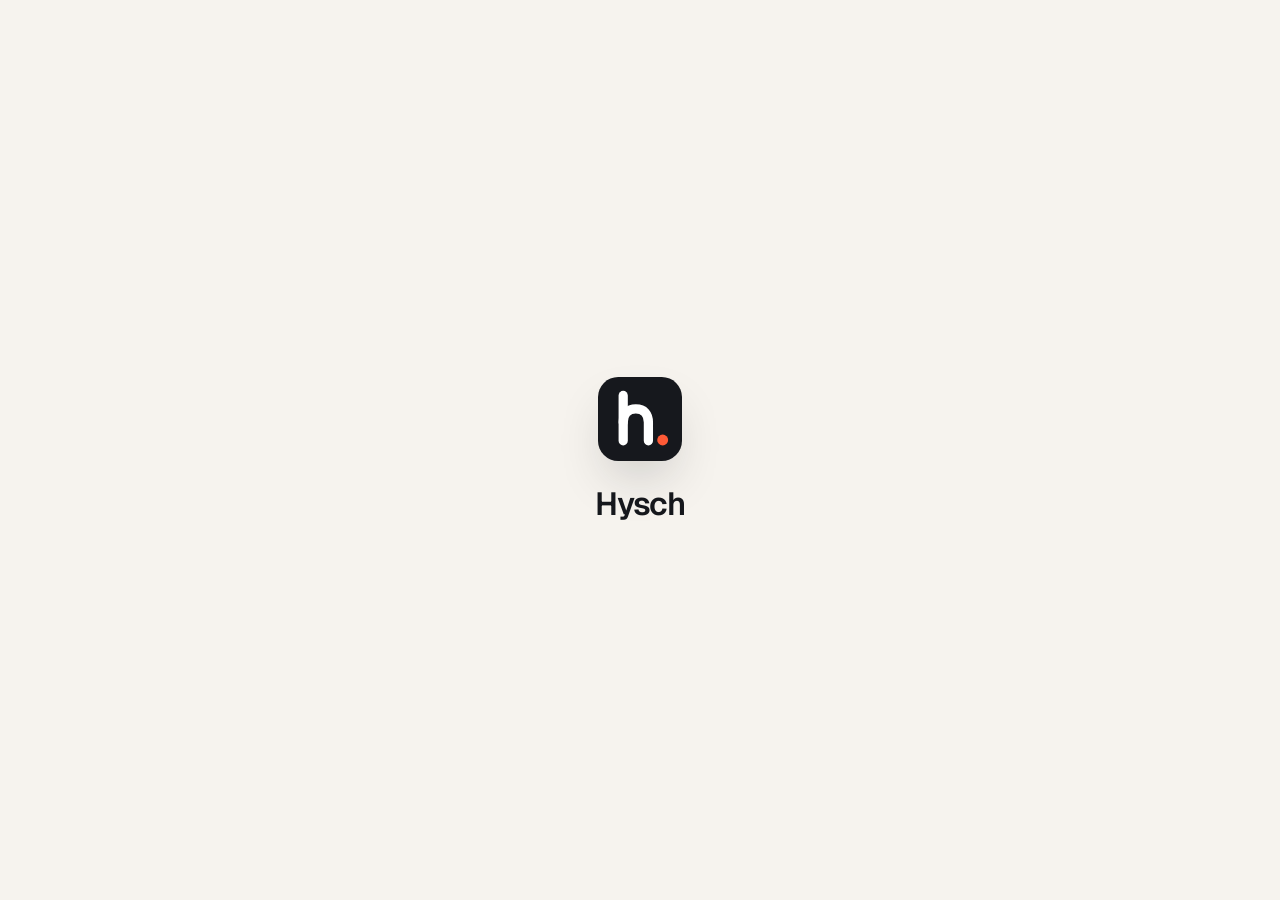
==== commit cb30c32c: "Ny logga och färgpalett: papper, bläck och korall Logga: ett h med korallfärgad punkt på ett bläckfä" ====
--- a/ui/index.html
+++ b/ui/index.html
@@ -4,24 +4,26 @@
 <meta charset="utf-8">
 <meta name="viewport" content="width=device-width, initial-scale=1">
 <title>Hysch</title>
+<link rel="icon" type="image/svg+xml" href="data:image/svg+xml,%3Csvg viewBox='0 0 100 100' width='100%' height='100%' aria-hidden='true'%3E%3Crect width='100' height='100' rx='24' fill='%2316181D'/%3E%3Cg fill='none' stroke='%23fff' stroke-width='11' stroke-linecap='round' stroke-linejoin='round'%3E%3Cpath d='M30 22V76'/%3E%3Cpath d='M30 54C30 44 36 38 45 38C55 38 60 44 60 54V76'/%3E%3C/g%3E%3Ccircle cx='77' cy='75' r='6.5' fill='%23FF5A36'/%3E%3C/svg%3E">
 <link rel="preconnect" href="https://fonts.googleapis.com">
 <link rel="preconnect" href="https://fonts.gstatic.com" crossorigin>
 <link href="https://fonts.googleapis.com/css2?family=Geist:wght@400;500;600;700&display=swap" rel="stylesheet">
 <link rel="stylesheet" href="onboard.css">
 <style>
   :root {
-    --bg: #FAF8F5;
-    --ink: #120F24;
-    --ink-2: #4B4762;
-    --muted: #6B6780;
-    --faint: #8F8AA3;
-    --line: rgba(18,15,36,.07);
-    --field: rgba(18,15,36,.035);
-    --field-hover: rgba(18,15,36,.055);
+    --bg: #F6F3EE;
+    --ink: #16181D;
+    --ink-2: #4A4D55;
+    --muted: #666A72;
+    --faint: #6F737B;
+    --line: rgba(22,24,29,.07);
+    --field: rgba(22,24,29,.035);
+    --field-hover: rgba(22,24,29,.055);
     --glass: rgba(255,255,255,.72);
-    --violet: #5B3DF5;
-    --violet-2: #8B6CFF;
-    --coral: #FF6A4D;
+    --accent: #FF5A36;
+    --accent-2: #FF8A6B;
+    --them: #16181D;
+    --err: #B3261E;
     --mint: #10B981;
     --amber: #F5A524;
     --font: "Geist", "Segoe UI Variable Text", "Segoe UI", system-ui, sans-serif;
@@ -41,20 +43,19 @@
   /* Mjuk färgbakgrund (statisk) */
   .aura { position: fixed; inset: 0; pointer-events: none; z-index: 0; overflow: hidden; }
   .aura span { position: absolute; border-radius: 50%; filter: blur(80px); opacity: .4; }
-  .aura .a { width: 520px; height: 420px; left: -160px; top: -180px; background: #C9BCFF; }
-  .aura .b { width: 460px; height: 380px; right: -140px; top: -140px; background: #FFD3C4; }
-  .aura .c { width: 520px; height: 360px; left: 30%; bottom: -240px; background: #BFF0DC; opacity: .45; }
+  .aura .a { width: 520px; height: 420px; left: -160px; top: -180px; background: #FFD9CF; }
+  .aura .b { width: 460px; height: 380px; right: -140px; top: -140px; background: #E9E4DA; }
+  .aura .c { width: 520px; height: 360px; left: 30%; bottom: -240px; background: #FFE9C9; opacity: .45; }
 
   /* Fönsterlist (ramlöst fönster) */
   .titlebar { position: relative; z-index: 5; height: 44px; display: flex; align-items: center; padding: 0 8px 0 16px; gap: 10px; }
   .titlebar .name { font-weight: 600; font-size: 13px; color: var(--ink-2); }
-  .mark { width: 22px; height: 22px; border-radius: 7px; display: grid; place-items: center;
-    background: linear-gradient(140deg, var(--violet-2), var(--violet)); box-shadow: 0 4px 10px -4px rgba(91,61,245,.7); }
+  .mark { width: 22px; height: 22px; border-radius: 7px; display: block; flex: none; }
   .winbtns { margin-left: auto; display: flex; gap: 2px; }
   .winbtns button { width: 34px; height: 30px; border: 0; background: transparent; border-radius: 8px; cursor: pointer;
     display: grid; place-items: center; color: var(--ink-2); transition: background .15s; }
-  .winbtns button:hover { background: rgba(18,15,36,.06); }
-  .winbtns button.x:hover { background: #E5484D; color: #fff; }
+  .winbtns button:hover { background: rgba(22,24,29,.06); }
+  .winbtns button.x:hover { background: #B3261E; color: #fff; }
 
   .view { display: none; position: relative; z-index: 1; height: calc(100% - 44px); }
   .view.on { display: flex; flex-direction: column; }
@@ -62,39 +63,39 @@
   /* ================= Formulär ================= */
   #setup .content { flex: 1; overflow-y: auto; padding: 18px 36px 8px; }
   #setup .content::-webkit-scrollbar { width: 12px; }
-  #setup .content::-webkit-scrollbar-thumb { background: rgba(18,15,36,.12); border-radius: 12px; border: 4px solid transparent; background-clip: padding-box; }
+  #setup .content::-webkit-scrollbar-thumb { background: rgba(22,24,29,.12); border-radius: 12px; border: 4px solid transparent; background-clip: padding-box; }
 
   .hero { margin-bottom: 22px; }
   .hero h1 { font-size: 40px; line-height: 1.05; font-weight: 600; letter-spacing: -.035em; }
-  .hero h1 em { font-style: normal; color: var(--violet); }
+  .hero h1 em { font-style: normal; color: var(--accent); }
   .hero p { color: var(--ink-2); font-size: 15px; margin-top: 10px; }
   .ident { margin-top: 22px; display: grid; grid-template-columns: 1.55fr 1fr; gap: 12px; }
   .ident .sub { padding-left: 4px; }
   .who {
     width: 100%; border: 0; outline: none; background: var(--glass);
     backdrop-filter: blur(20px); border-radius: 18px; padding: 18px 20px; font-size: 20px; font-weight: 500;
-    box-shadow: 0 0 0 1px var(--line), 0 10px 30px -18px rgba(18,15,36,.25); transition: box-shadow .2s var(--ease);
+    box-shadow: 0 0 0 1px var(--line), 0 10px 30px -18px rgba(22,24,29,.25); transition: box-shadow .2s var(--ease);
   }
   .who::placeholder { color: var(--faint); font-weight: 400; }
-  .who:focus { box-shadow: 0 0 0 1px rgba(91,61,245,.5), 0 0 0 5px rgba(91,61,245,.11), 0 14px 36px -18px rgba(91,61,245,.4); }
+  .who:focus { box-shadow: 0 0 0 1px rgba(255,90,54,.5), 0 0 0 5px rgba(255,90,54,.11), 0 14px 36px -18px rgba(255,90,54,.4); }
 
   .bento { display: grid; grid-template-columns: repeat(3, 1fr); gap: 14px; }
   .tile {
     background: var(--glass); backdrop-filter: blur(20px) saturate(140%); border-radius: 22px; padding: 18px;
-    box-shadow: 0 0 0 1px rgba(255,255,255,.9) inset, 0 0 0 1px var(--line), 0 12px 32px -22px rgba(18,15,36,.3);
+    box-shadow: 0 0 0 1px rgba(255,255,255,.9) inset, 0 0 0 1px var(--line), 0 12px 32px -22px rgba(22,24,29,.3);
     display: flex; flex-direction: column; gap: 10px; min-width: 0;
   }
   .span2 { grid-column: span 2; } .span3 { grid-column: span 3; }
   .tile-head { display: flex; align-items: center; gap: 10px; }
   .ico { width: 30px; height: 30px; border-radius: 10px; display: grid; place-items: center; flex: none; }
-  .ico.v, .ico.c, .ico.m, .ico.a { background: rgba(18,15,36,.05); color: var(--ink-2); }
+  .ico.v, .ico.c, .ico.m, .ico.a { background: rgba(22,24,29,.05); color: var(--ink-2); }
   .tile h2 { font-size: 14px; font-weight: 600; }
   .tile h2 small { display: block; font-size: 12px; font-weight: 400; color: var(--muted); margin-top: 1px; }
 
   .f { width: 100%; border: 0; outline: none; background: var(--field); border-radius: 12px; padding: 11px 13px;
     font-size: 14px; line-height: 1.5; transition: background .15s, box-shadow .15s; }
   .f:hover { background: var(--field-hover); }
-  .f:focus { background: #fff; box-shadow: 0 0 0 1px rgba(91,61,245,.55), 0 0 0 4px rgba(91,61,245,.13); }
+  .f:focus { background: #fff; box-shadow: 0 0 0 1px rgba(255,90,54,.55), 0 0 0 4px rgba(255,90,54,.13); }
   .f::placeholder { color: var(--faint); }
   textarea.f { resize: none; flex: 1; min-height: 64px; }
   select.f { appearance: none; cursor: pointer; padding-right: 34px; white-space: nowrap; overflow: hidden; text-overflow: ellipsis;
@@ -106,17 +107,17 @@
   .sub { font-size: 12px; font-weight: 500; color: var(--muted); margin-bottom: 6px; display: block; }
 
   /* Segmenterade val med en vit markering som glider mellan alternativen */
-  .goals, .modes { position: relative; background: rgba(18,15,36,.045); padding: 4px; }
+  .goals, .modes { position: relative; background: rgba(22,24,29,.045); padding: 4px; }
   .goals { display: flex; flex-direction: column; gap: 2px; border-radius: 14px; }
   .modes { display: grid; grid-template-columns: 1fr 1fr; gap: 4px; margin-bottom: 6px; border-radius: 16px; }
   .thumb { position: absolute; left: 0; top: 0; width: 0; height: 0; border-radius: 10px; background: #fff; pointer-events: none;
-    box-shadow: 0 0 0 .5px rgba(18,15,36,.08), 0 1px 2px rgba(18,15,36,.06), 0 6px 16px -6px rgba(18,15,36,.2); }
+    box-shadow: 0 0 0 .5px rgba(22,24,29,.08), 0 1px 2px rgba(22,24,29,.06), 0 6px 16px -6px rgba(22,24,29,.2); }
   .modes .thumb { border-radius: 12px; }
   .thumb.ready { transition: transform .55s var(--glide), width .55s var(--glide), height .55s var(--glide); }
   .goal, .mode { position: relative; z-index: 1; border: 0; background: transparent; cursor: pointer; text-align: left;
     color: var(--ink-2); transition: color .25s var(--smooth), transform .25s var(--spring); }
   .goal { display: flex; align-items: center; gap: 10px; border-radius: 10px; padding: 9px 12px; font-weight: 500; }
-  .goal i { width: 6px; height: 6px; border-radius: 50%; background: var(--violet); flex: none;
+  .goal i { width: 6px; height: 6px; border-radius: 50%; background: var(--accent); flex: none;
     transform: scale(0); opacity: 0; transition: transform .4s var(--spring), opacity .2s; }
   .goal:hover, .mode:hover, .goal.on, .mode.on { color: var(--ink); }
   .goal.on i { transform: scale(1); opacity: 1; }
@@ -131,13 +132,13 @@
   .footer { display: flex; align-items: center; gap: 16px; padding: 14px 36px 22px; }
   .gdpr { display: flex; align-items: center; gap: 10px; font-size: 13px; color: var(--ink-2); max-width: 420px; line-height: 1.4; }
   .gdpr .ico { width: 28px; height: 28px; }
-  .err { color: #D93A1F; font-size: 13px; font-weight: 500; }
+  .err { color: #B3261E; font-size: 13px; font-weight: 500; }
   .cta { margin-left: auto; border: 0; cursor: pointer; display: flex; align-items: center; gap: 12px;
     background: var(--ink); color: #fff; border-radius: 999px; padding: 8px 8px 8px 24px; font-size: 15px; font-weight: 600;
-    box-shadow: 0 14px 30px -14px rgba(18,15,36,.6); transition: transform .2s var(--ease), box-shadow .2s var(--ease); }
+    box-shadow: 0 14px 30px -14px rgba(22,24,29,.6); transition: transform .2s var(--ease), box-shadow .2s var(--ease); }
   .cta .go { width: 38px; height: 38px; border-radius: 50%; display: grid; place-items: center;
-    background: linear-gradient(140deg, var(--violet-2), var(--violet)); transition: transform .25s var(--ease); }
-  .cta:hover { transform: translateY(-1px); box-shadow: 0 18px 36px -14px rgba(18,15,36,.65); }
+    background: var(--accent); transition: transform .25s var(--ease); }
+  .cta:hover { transform: translateY(-1px); box-shadow: 0 18px 36px -14px rgba(22,24,29,.65); }
   .cta:hover .go { transform: translateX(3px); }
   .cta[disabled] { opacity: .6; cursor: default; transform: none; }
   .kbd { font-size: 11px; color: rgba(255,255,255,.55); font-weight: 500; }
@@ -153,22 +154,22 @@
   @keyframes ping { 0% { box-shadow: 0 0 0 0 rgba(16,185,129,.5); } 80%,100% { box-shadow: 0 0 0 7px rgba(16,185,129,0); } }
 
   .voices { display: flex; gap: 6px; margin-left: 12px; }
-  .voice { display: flex; align-items: center; gap: 6px; padding: 3px 8px 3px 6px; border-radius: 999px; background: rgba(18,15,36,.04); font-size: 11.5px; font-weight: 500; color: var(--muted); transition: all .2s; }
+  .voice { display: flex; align-items: center; gap: 6px; padding: 3px 8px 3px 6px; border-radius: 999px; background: rgba(22,24,29,.04); font-size: 11.5px; font-weight: 500; color: var(--muted); transition: all .2s; }
   .voice .bars { display: flex; gap: 2px; align-items: center; height: 12px; }
   .voice .bars b { width: 2.5px; border-radius: 2px; height: 12px; transform: scaleY(.25); background: var(--faint); transition: transform .1s; }
   .voice.you.on { color: #0A7A56; background: #E3F8EF; } .voice.you.on .bars b { background: var(--mint); }
-  .voice.them.on { color: #C23D22; background: #FFECE7; } .voice.them.on .bars b { background: var(--coral); }
+  .voice.them.on { color: #16181D; background: #ECEAE6; } .voice.them.on .bars b { background: var(--them); }
 
   .consent { display: flex; align-items: center; gap: 8px; background: #FFF6E0; color: #6B5210; border-radius: 12px; padding: 8px 10px 8px 12px; font-size: 12.5px; }
   .consent b { font-weight: 600; }
   .consent button { margin-left: auto; border: 0; background: rgba(107,82,16,.1); color: #6B5210; border-radius: 8px; padding: 3px 8px; font-size: 12px; font-weight: 600; cursor: pointer; }
 
   .stage { flex: 1; min-height: 0; background: var(--glass); backdrop-filter: blur(20px) saturate(140%); border-radius: 22px;
-    box-shadow: 0 0 0 1px rgba(255,255,255,.9) inset, 0 0 0 1px var(--line), 0 16px 40px -24px rgba(18,15,36,.35);
+    box-shadow: 0 0 0 1px rgba(255,255,255,.9) inset, 0 0 0 1px var(--line), 0 16px 40px -24px rgba(22,24,29,.35);
     padding: 16px 18px; display: flex; flex-direction: column; overflow-y: auto; }
   .stage::-webkit-scrollbar { width: 0; }
-  .say-lbl { display: flex; align-items: center; gap: 7px; font-size: 12px; font-weight: 600; color: var(--violet); margin-bottom: 8px; }
-  .say-lbl i { width: 6px; height: 6px; border-radius: 50%; background: var(--violet); }
+  .say-lbl { display: flex; align-items: center; gap: 7px; font-size: 12px; font-weight: 600; color: var(--accent); margin-bottom: 8px; }
+  .say-lbl i { width: 6px; height: 6px; border-radius: 50%; background: var(--accent); }
   .stage.thinking .say-lbl i { animation: blink 1s infinite; }
   @keyframes blink { 50% { opacity: .2; } }
   #main { font-size: 25px; line-height: 1.25; font-weight: 600; letter-spacing: -.025em; flex: none; text-wrap: pretty; }
@@ -178,7 +179,7 @@
   #alts { margin-top: auto; padding-top: 12px; display: flex; flex-direction: column; gap: 6px; }
   #alts button { display: flex; gap: 10px; align-items: flex-start; text-align: left; border: 0; background: var(--field);
     border-radius: 12px; padding: 8px 10px; font-size: 13.5px; line-height: 1.4; color: var(--ink-2); cursor: pointer; transition: all .15s; }
-  #alts button:hover { background: #EEEAFF; color: var(--ink); }
+  #alts button:hover { background: #FFEAE4; color: var(--ink); }
   #alts kbd { font: 600 11px var(--font); min-width: 18px; height: 18px; border-radius: 5px; display: grid; place-items: center; flex: none; margin-top: 1px;
     background: #fff; color: var(--muted); box-shadow: 0 0 0 1px var(--line), 0 1px 0 var(--line); }
 
@@ -187,23 +188,23 @@
   .dock { display: flex; align-items: center; gap: 6px; }
   .ptt { flex: none; height: 54px; border: 0; border-radius: 16px; cursor: pointer; touch-action: none;
     display: flex; align-items: center; justify-content: center; gap: 10px; font-size: 15px; font-weight: 600;
-    background: #FFECE7; color: #B23A20; box-shadow: 0 0 0 1.5px rgba(226,78,48,.25) inset; transition: background .12s, transform .12s; }
-  .ptt:hover { background: #FFE2DA; }
-  .ptt kbd { font: 600 11px var(--font); padding: 2px 7px; border-radius: 6px; background: rgba(255,255,255,.75); color: #B23A20; }
-  .ptt.on { background: var(--coral); color: #fff; transform: scale(.985); box-shadow: 0 10px 22px -12px rgba(255,106,77,.9); }
+    background: #ECEAE6; color: #16181D; box-shadow: 0 0 0 1.5px rgba(22,24,29,.25) inset; transition: background .12s, transform .12s; }
+  .ptt:hover { background: #E3E1DC; }
+  .ptt kbd { font: 600 11px var(--font); padding: 2px 7px; border-radius: 6px; background: rgba(255,255,255,.75); color: #16181D; }
+  .ptt.on { background: var(--accent); color: #fff; transform: scale(.985); box-shadow: 0 10px 22px -12px rgba(255,90,54,.9); }
   .ptt.on kbd { background: rgba(255,255,255,.25); color: #fff; }
   .lat { font-size: 12px; color: var(--muted); padding-left: 4px; margin-right: auto; font-variant-numeric: tabular-nums; }
-  .lat.bad { color: #D93A1F; }
+  .lat.bad { color: #B3261E; }
   .lat b { color: var(--ink); font-weight: 600; }
   .ibtn { height: 36px; border: 0; border-radius: 12px; cursor: pointer; display: flex; align-items: center; gap: 7px; padding: 0 12px;
     background: rgba(255,255,255,.8); box-shadow: 0 0 0 1px var(--line); font-size: 13px; font-weight: 600; color: var(--ink-2); transition: all .15s; }
   .ibtn:hover { background: #fff; color: var(--ink); }
-  .ibtn.main { background: var(--ink); color: #fff; box-shadow: 0 8px 18px -10px rgba(18,15,36,.7); }
-  .ibtn.main:hover { background: #2A2545; }
-  .ibtn.end:hover { background: #FDECEC; color: #D93A1F; }
+  .ibtn.main { background: var(--ink); color: #fff; box-shadow: 0 8px 18px -10px rgba(22,24,29,.7); }
+  .ibtn.main:hover { background: #2A2D35; }
+  .ibtn.end:hover { background: #FBE9E7; color: #B3261E; }
 
   /* ================= Motion ================= */
-  :root { --spring: cubic-bezier(.34,1.5,.64,1); --smooth: cubic-bezier(.22,1,.36,1); --glide: cubic-bezier(.3,1.22,.4,1); }
+  :root { --spring: cubic-bezier(.22,1,.36,1); --smooth: cubic-bezier(.22,1,.36,1); --glide: cubic-bezier(.22,1,.36,1); }
   .content { scroll-behavior: smooth; }
 
   /* Bakgrunden andas långsamt */
@@ -243,11 +244,11 @@
 
   /* Fokus och tryck */
   .tile { transition: box-shadow .5s var(--smooth); }
-  .tile:focus-within { box-shadow: 0 0 0 1px rgba(255,255,255,.9) inset, 0 0 0 1px rgba(18,15,36,.09), 0 22px 48px -26px rgba(18,15,36,.38); }
+  .tile:focus-within { box-shadow: 0 0 0 1px rgba(255,255,255,.9) inset, 0 0 0 1px rgba(22,24,29,.09), 0 22px 48px -26px rgba(22,24,29,.38); }
   .who { transition: box-shadow .3s var(--smooth), transform .4s var(--smooth); }
   .who:focus { transform: translateY(-1px); }
   .goal:active, .mode:active { transform: scale(.97); }
-  .cta:active { transform: scale(.97); box-shadow: 0 8px 18px -12px rgba(18,15,36,.6); }
+  .cta:active { transform: scale(.97); box-shadow: 0 8px 18px -12px rgba(22,24,29,.6); }
   .cta[disabled] .go { animation: breathe 1s ease-in-out infinite; }
   @keyframes breathe { 50% { transform: scale(.88); opacity: .7; } }
   .ibtn, #alts button, .winbtns button, .consent button { transition: background .2s var(--smooth), color .2s var(--smooth), box-shadow .2s var(--smooth), transform .2s var(--spring); }
@@ -275,11 +276,11 @@
   .stage { transition: box-shadow .6s var(--smooth); }
   .stage.thinking { animation: breathe-ring 2.4s ease-in-out infinite; }
   @keyframes breathe-ring {
-    0%, 100% { box-shadow: 0 0 0 1px rgba(255,255,255,.9) inset, 0 0 0 1px rgba(91,61,245,.2), 0 0 0 4px rgba(91,61,245,.04), 0 16px 40px -24px rgba(91,61,245,.35); }
-    50% { box-shadow: 0 0 0 1px rgba(255,255,255,.9) inset, 0 0 0 1px rgba(91,61,245,.36), 0 0 0 6px rgba(91,61,245,.08), 0 18px 44px -22px rgba(91,61,245,.5); }
+    0%, 100% { box-shadow: 0 0 0 1px rgba(255,255,255,.9) inset, 0 0 0 1px rgba(255,90,54,.2), 0 0 0 4px rgba(255,90,54,.04), 0 16px 40px -24px rgba(255,90,54,.35); }
+    50% { box-shadow: 0 0 0 1px rgba(255,255,255,.9) inset, 0 0 0 1px rgba(255,90,54,.36), 0 0 0 6px rgba(255,90,54,.08), 0 18px 44px -22px rgba(255,90,54,.5); }
   }
   .stage.thinking .say-lbl span { color: transparent; -webkit-background-clip: text; background-clip: text;
-    background-image: linear-gradient(90deg, var(--violet) 0%, var(--violet) 38%, #D6CCFF 50%, var(--violet) 62%, var(--violet) 100%);
+    background-image: linear-gradient(90deg, var(--accent) 0%, var(--accent) 38%, #FFC9BA 50%, var(--accent) 62%, var(--accent) 100%);
     background-size: 250% 100%; animation: shimmer 1.8s linear infinite; }
   @keyframes shimmer { from { background-position: 100% 0; } to { background-position: 0% 0; } }
 
@@ -287,15 +288,15 @@
   .scroll { flex: 1; overflow-y: auto; padding: 10px 36px 30px;
     -webkit-mask-image: linear-gradient(to bottom, transparent 0, #000 14px, #000 calc(100% - 22px), transparent 100%); }
   .scroll::-webkit-scrollbar { width: 12px; }
-  .scroll::-webkit-scrollbar-thumb { background: rgba(18,15,36,.12); border-radius: 12px; border: 4px solid transparent; background-clip: padding-box; }
+  .scroll::-webkit-scrollbar-thumb { background: rgba(22,24,29,.12); border-radius: 12px; border: 4px solid transparent; background-clip: padding-box; }
   .hero { position: relative; }
   .pillbtn { display: inline-flex; align-items: center; gap: 7px; border: 0; cursor: pointer; padding: 8px 13px; border-radius: 999px;
     background: rgba(255,255,255,.75); box-shadow: 0 0 0 1px var(--line); font-size: 13px; font-weight: 600; color: var(--ink-2);
     transition: background .2s, color .2s, transform .25s var(--spring); }
   .pillbtn:hover { background: #fff; color: var(--ink); }
   .pillbtn:active { transform: scale(.95); }
-  .pillbtn.dark { background: var(--ink); color: #fff; box-shadow: 0 8px 18px -10px rgba(18,15,36,.7); }
-  .pillbtn.dark:hover { background: #2A2545; }
+  .pillbtn.dark { background: var(--ink); color: #fff; box-shadow: 0 8px 18px -10px rgba(22,24,29,.7); }
+  .pillbtn.dark:hover { background: #2A2D35; }
   .histbtn { position: absolute; top: 2px; right: 0; }
 
   .sum-top { display: flex; align-items: center; gap: 8px; margin-bottom: 18px; }
@@ -304,13 +305,13 @@
   .sum-meta::first-letter { text-transform: uppercase; }
   .sum-title { font-size: 34px; line-height: 1.08; font-weight: 600; letter-spacing: -.035em; margin: 6px 0 12px; text-wrap: balance; }
   .pills { display: flex; gap: 8px; flex-wrap: wrap; margin-bottom: 20px; min-height: 26px; }
-  .pill { font-size: 12.5px; font-weight: 600; padding: 5px 11px; border-radius: 999px; background: rgba(18,15,36,.05); color: var(--ink-2); white-space: nowrap; }
+  .pill { font-size: 12.5px; font-weight: 600; padding: 5px 11px; border-radius: 999px; background: rgba(22,24,29,.05); color: var(--ink-2); white-space: nowrap; }
   .pill.good { background: #E3F8EF; color: #0A7A56; } .pill.mid { background: #FFF3DC; color: #8A5A00; }
-  .pill.bad { background: #FFECE7; color: #C23D22; } .pill.violet { background: #EEEAFF; color: var(--violet); }
+  .pill.bad { background: #FBE9E7; color: var(--err); } .pill.violet { background: #FFEAE4; color: var(--accent); }
 
   .sgrid { display: grid; grid-template-columns: repeat(3, 1fr); gap: 14px; }
   .card { background: var(--glass); backdrop-filter: blur(20px) saturate(140%); border-radius: 22px; padding: 18px 20px; min-width: 0;
-    box-shadow: 0 0 0 1px rgba(255,255,255,.9) inset, 0 0 0 1px var(--line), 0 12px 32px -22px rgba(18,15,36,.3); }
+    box-shadow: 0 0 0 1px rgba(255,255,255,.9) inset, 0 0 0 1px var(--line), 0 12px 32px -22px rgba(22,24,29,.3); }
   .card.c2 { grid-column: span 2; } .card.c3 { grid-column: span 3; }
   #summary.on .card { animation: rise-in .75s var(--smooth) backwards; animation-delay: calc(var(--i, 0) * 70ms + 60ms); }
   .card h3 { font-size: 11.5px; font-weight: 600; letter-spacing: .06em; text-transform: uppercase; color: var(--muted);
@@ -327,7 +328,7 @@
   .scorecard { display: flex; flex-direction: column; align-items: center; justify-content: center; text-align: center; gap: 12px; }
   .ring { position: relative; width: 136px; height: 136px; }
   .ring svg { transform: rotate(-90deg); display: block; }
-  .ring .track { stroke: rgba(18,15,36,.07); }
+  .ring .track { stroke: rgba(22,24,29,.07); }
   .ring .arc { stroke-linecap: round; transition: stroke-dashoffset 1.5s var(--smooth) .35s; }
   .ring .num { position: absolute; inset: 0; display: flex; flex-direction: column; align-items: center; justify-content: center;
     font-size: 40px; font-weight: 600; letter-spacing: -.045em; font-variant-numeric: tabular-nums; line-height: 1; }
@@ -335,13 +336,13 @@
   .scorecard .why { font-size: 13px; color: var(--ink-2); line-height: 1.45; }
 
   .ratio { margin-top: 16px; }
-  .ratio .bar { display: flex; height: 8px; border-radius: 999px; overflow: hidden; background: rgba(18,15,36,.06); gap: 2px; }
+  .ratio .bar { display: flex; height: 8px; border-radius: 999px; overflow: hidden; background: rgba(22,24,29,.06); gap: 2px; }
   .ratio .you { background: var(--mint); width: 0; border-radius: 999px; transition: width 1.3s var(--smooth) .45s; }
-  .ratio .them { background: var(--coral); width: 0; border-radius: 999px; transition: width 1.3s var(--smooth) .45s; }
+  .ratio .them { background: var(--them); width: 0; border-radius: 999px; transition: width 1.3s var(--smooth) .45s; }
   .ratio .legend { display: flex; justify-content: space-between; font-size: 12.5px; color: var(--muted); margin-top: 8px; }
   .ratio .legend b { color: var(--ink); font-weight: 600; }
 
-  .card.next { background: linear-gradient(140deg, var(--violet-2), var(--violet)); box-shadow: 0 18px 40px -20px rgba(91,61,245,.7); }
+  .card.next { background: var(--accent); box-shadow: 0 18px 40px -20px rgba(255,90,54,.7); }
   .card.next h3 { color: rgba(255,255,255,.72); }
   .card.next p { color: #fff; font-size: 18px; font-weight: 500; letter-spacing: -.01em; line-height: 1.4; }
 
@@ -355,7 +356,7 @@
   .todo + .todo { margin-top: 6px; }
   .todo .box { width: 20px; height: 20px; border-radius: 7px; box-shadow: inset 0 0 0 1.5px var(--faint); flex: none; display: grid;
     place-items: center; margin-top: 1px; transition: background .3s var(--smooth), box-shadow .3s, transform .35s var(--spring); }
-  .todo.done .box { background: var(--violet); box-shadow: none; transform: scale(1.06); }
+  .todo.done .box { background: var(--accent); box-shadow: none; transform: scale(1.06); }
   .todo .box svg { opacity: 0; transform: scale(.3); transition: opacity .2s, transform .35s var(--spring); }
   .todo.done .box svg { opacity: 1; transform: none; }
   .todo .t { font-size: 14px; line-height: 1.45; color: var(--ink); transition: color .3s; }
@@ -365,8 +366,8 @@
   .obj + .obj { border-top: 1px solid var(--line); margin-top: 14px; padding-top: 14px; }
   .obj .q { font-weight: 600; font-size: 14.5px; }
   .obj .h { font-size: 13.5px; color: var(--muted); margin-top: 4px; line-height: 1.45; }
-  .obj .b { margin-top: 9px; font-size: 14px; line-height: 1.5; color: var(--ink); background: #F3F0FF; border-radius: 12px; padding: 9px 12px; }
-  .obj .b em { font-style: normal; font-weight: 600; color: var(--violet); }
+  .obj .b { margin-top: 9px; font-size: 14px; line-height: 1.5; color: var(--ink); background: #FFF3EF; border-radius: 12px; padding: 9px 12px; }
+  .obj .b em { font-style: normal; font-weight: 600; color: var(--accent); }
 
   .mail .subj { font-weight: 600; font-size: 14.5px; margin-bottom: 10px; user-select: text; }
   .mail .body { white-space: pre-wrap; font-size: 14px; line-height: 1.6; color: var(--ink-2); background: var(--field);
@@ -382,28 +383,28 @@
   .tline { display: flex; gap: 12px; padding: 7px 0; }
   .tline .ts { font-size: 11.5px; color: var(--faint); font-variant-numeric: tabular-nums; width: 38px; flex: none; padding-top: 3px; }
   .tline .w { font-size: 11.5px; font-weight: 600; padding: 2px 9px; border-radius: 999px; flex: none; height: fit-content; margin-top: 1px; }
-  .tline .w.du { background: #E3F8EF; color: #0A7A56; } .tline .w.mp { background: #FFECE7; color: #C23D22; }
+  .tline .w.du { background: #E3F8EF; color: #0A7A56; } .tline .w.mp { background: #ECEAE6; color: #16181D; }
   .tline .tx { font-size: 14px; line-height: 1.55; user-select: text; }
 
   .analyzing { display: flex; flex-direction: column; align-items: center; gap: 14px; padding: 18px 0 22px; color: var(--muted); font-size: 14px; font-weight: 500; }
   .analyzing span { color: transparent; -webkit-background-clip: text; background-clip: text; background-size: 250% 100%; animation: shimmer 1.8s linear infinite;
-    background-image: linear-gradient(90deg, var(--muted) 0%, var(--muted) 38%, #C9C5D6 50%, var(--muted) 62%, var(--muted) 100%); }
-  .skel { height: 130px; border-radius: 22px; background: linear-gradient(90deg, rgba(18,15,36,.035) 0%, rgba(18,15,36,.075) 50%, rgba(18,15,36,.035) 100%) 0 0 / 200% 100%;
+    background-image: linear-gradient(90deg, var(--muted) 0%, var(--muted) 38%, #C9CBD0 50%, var(--muted) 62%, var(--muted) 100%); }
+  .skel { height: 130px; border-radius: 22px; background: linear-gradient(90deg, rgba(22,24,29,.035) 0%, rgba(22,24,29,.075) 50%, rgba(22,24,29,.035) 100%) 0 0 / 200% 100%;
     animation: skel 1.5s linear infinite; }
   @keyframes skel { from { background-position: 200% 0; } to { background-position: 0 0; } }
-  .card.errc p { color: #B23A20; font-size: 14px; }
+  .card.errc p { color: #16181D; font-size: 14px; }
   .card.errc .pillbtn { margin-top: 12px; }
 
   .hlist { display: flex; flex-direction: column; gap: 8px; }
   .hrow { display: flex; align-items: center; gap: 14px; padding: 13px 16px; border-radius: 18px; background: var(--glass); border: 0; width: 100%;
-    text-align: left; cursor: pointer; box-shadow: 0 0 0 1px rgba(255,255,255,.9) inset, 0 0 0 1px var(--line), 0 10px 26px -20px rgba(18,15,36,.3);
+    text-align: left; cursor: pointer; box-shadow: 0 0 0 1px rgba(255,255,255,.9) inset, 0 0 0 1px var(--line), 0 10px 26px -20px rgba(22,24,29,.3);
     transition: transform .3s var(--spring), box-shadow .3s var(--smooth); }
-  .hrow:hover { transform: translateY(-1px); box-shadow: 0 0 0 1px rgba(255,255,255,.9) inset, 0 0 0 1px var(--line), 0 16px 34px -20px rgba(18,15,36,.38); }
+  .hrow:hover { transform: translateY(-1px); box-shadow: 0 0 0 1px rgba(255,255,255,.9) inset, 0 0 0 1px var(--line), 0 16px 34px -20px rgba(22,24,29,.38); }
   .hrow:active { transform: scale(.99); }
   #history.on .hrow { animation: rise-in .65s var(--smooth) backwards; animation-delay: calc(var(--i, 0) * 45ms + 40ms); }
   .hrow .sc { width: 46px; height: 46px; border-radius: 15px; display: grid; place-items: center; font-weight: 700; font-size: 16px; flex: none;
     background: var(--field); color: var(--muted); font-variant-numeric: tabular-nums; }
-  .hrow .sc.good { background: #E3F8EF; color: #0A7A56; } .hrow .sc.mid { background: #FFF3DC; color: #8A5A00; } .hrow .sc.bad { background: #FFECE7; color: #C23D22; }
+  .hrow .sc.good { background: #E3F8EF; color: #0A7A56; } .hrow .sc.mid { background: #FFF3DC; color: #8A5A00; } .hrow .sc.bad { background: #ECEAE6; color: #16181D; }
   .hrow .ti { font-weight: 600; font-size: 14.5px; white-space: nowrap; overflow: hidden; text-overflow: ellipsis; }
   .hrow .me { font-size: 12.5px; color: var(--muted); margin-top: 2px; }
   .hrow .mid2 { flex: 1; min-width: 0; }
@@ -416,15 +417,13 @@
   .toast.show { opacity: 1; transform: translate(-50%, 0); }
 
   /* ================= Stora loggan (intro och avslutning) ================= */
-  .bigmark { position: relative; width: 84px; height: 84px; border-radius: 26px; display: flex; align-items: center;
-    justify-content: center; gap: 5px; background: linear-gradient(140deg, var(--violet-2), var(--violet));
-    box-shadow: 0 24px 56px -16px rgba(91,61,245,.7), inset 0 1px 0 rgba(255,255,255,.3); }
+  .bigmark { position: relative; width: 84px; height: 84px; border-radius: 26px; display: block; background: none; box-shadow: 0 24px 56px -22px rgba(22,24,29,.45); }
   .bigmark b { width: 5px; border-radius: 3px; background: #fff; }
   .bigmark b:nth-child(1) { height: 15px; } .bigmark b:nth-child(2) { height: 28px; } .bigmark b:nth-child(3) { height: 40px; }
   .bigmark b:nth-child(4) { height: 26px; } .bigmark b:nth-child(5) { height: 13px; }
   .markwrap { position: relative; }
   .flare { position: absolute; left: 50%; top: 50%; width: 380px; height: 380px; margin: -190px 0 0 -190px; border-radius: 50%;
-    background: radial-gradient(closest-side, rgba(139,108,255,.42), rgba(139,108,255,.12) 55%, rgba(139,108,255,0)); opacity: 0; pointer-events: none; }
+    background: none; opacity: 0; pointer-events: none; }
   @keyframes mark-in { from { opacity: 0; transform: scale(.25) rotate(-16deg); filter: blur(10px); } }
   @keyframes wake { 0% { transform: scaleY(.1); } 55% { transform: scaleY(1.35); } 80% { transform: scaleY(.85); } 100% { transform: scaleY(1); } }
   @keyframes wave { 0% { transform: scaleY(.25); } 20% { transform: scaleY(1.3); } 40% { transform: scaleY(.55); } 60% { transform: scaleY(1.18); } 80% { transform: scaleY(.75); } 100% { transform: scaleY(1); } }
@@ -469,7 +468,7 @@
   body.exiting:not(.exiting-2) .outro .bigmark b:nth-child(4) { animation-delay: .52s; }
   body.exiting:not(.exiting-2) .outro .bigmark b:nth-child(5) { animation-delay: .58s; }
   .outro .bigmark::before, .outro .bigmark::after { content: ""; position: absolute; inset: 0; border-radius: inherit;
-    box-shadow: 0 0 0 1px rgba(91,61,245,.45); opacity: 0; }
+    box-shadow: 0 0 0 1px rgba(255,90,54,.45); opacity: 0; }
   body.exiting .outro .bigmark::before { animation: ripple 1.2s var(--smooth) .42s; }
   body.exiting .outro .bigmark::after { animation: ripple 1.2s var(--smooth) .64s; }
   @keyframes ripple { from { opacity: .7; transform: scale(1); } 60% { opacity: .15; } to { opacity: 0; transform: scale(2.5); } }
@@ -508,7 +507,7 @@
   body.launching #setup.on { animation: launch-out .4s var(--smooth) forwards; }
   @keyframes launch-out { to { opacity: 0; transform: scale(.97); filter: blur(10px); } }
   .minibars { display: flex; align-items: center; gap: 4px; height: 26px; }
-  .minibars b { width: 4px; height: 24px; border-radius: 2px; background: var(--violet); animation: bounce 1s ease-in-out infinite; }
+  .minibars b { width: 4px; height: 24px; border-radius: 2px; background: var(--accent); animation: bounce 1s ease-in-out infinite; }
   .minibars b:nth-child(2) { animation-delay: .1s; } .minibars b:nth-child(3) { animation-delay: .2s; }
   .minibars b:nth-child(4) { animation-delay: .3s; } .minibars b:nth-child(5) { animation-delay: .4s; }
   @keyframes bounce { 0%, 100% { transform: scaleY(.3); opacity: .5; } 50% { transform: scaleY(1); opacity: 1; } }
@@ -517,7 +516,7 @@
   /* mjukt ljus som följer muspekaren över korten */
   .tile { position: relative; isolation: isolate; }
   .tile::before { content: ""; position: absolute; inset: 0; border-radius: inherit; z-index: -1; pointer-events: none; opacity: 0;
-    background: radial-gradient(280px circle at var(--mx, 50%) var(--my, 0%), rgba(139,108,255,.09), transparent 70%);
+    background: none;
     transition: opacity .5s var(--smooth); }
   .tile:hover::before { opacity: 1; }
   /* glansstrimma över startknappen */
@@ -529,7 +528,7 @@
   #setup .content { -webkit-mask-image: linear-gradient(to bottom, transparent 0, #000 14px, #000 calc(100% - 22px), transparent 100%); }
   /* röstpillerna får en mjuk ring när någon pratar */
   .voice.you.on { box-shadow: 0 0 0 3px rgba(16,185,129,.12); }
-  .voice.them.on { box-shadow: 0 0 0 3px rgba(255,106,77,.12); }
+  .voice.them.on { box-shadow: 0 0 0 3px rgba(22,24,29,.12); }
   /* pausat: kortet vilar */
   .stage { transition: box-shadow .6s var(--smooth), opacity .5s var(--smooth); }
   body.paused .stage { opacity: .55; }
@@ -543,12 +542,12 @@
 <div class="aura"><span class="a"></span><span class="b"></span><span class="c"></span></div>
 <div class="intro" aria-hidden="true">
   <div class="intro-stack">
-    <div class="markwrap"><div class="flare"></div><div class="bigmark"><b></b><b></b><b></b><b></b><b></b></div></div>
+    <div class="markwrap"><div class="flare"></div><div class="bigmark"><svg viewBox="0 0 100 100" width="100%" height="100%" aria-hidden="true"><rect width="100" height="100" rx="24" fill="#16181D"/><g fill="none" stroke="#fff" stroke-width="11" stroke-linecap="round" stroke-linejoin="round"><path d="M30 22V76"/><path d="M30 54C30 44 36 38 45 38C55 38 60 44 60 54V76"/></g><circle cx="77" cy="75" r="6.5" fill="#FF5A36"/></svg></div></div>
     <div class="intro-word">Hysch</div>
   </div>
 </div>
 <div class="outro" aria-hidden="true">
-  <div class="markwrap"><div class="flare"></div><div class="bigmark"><b></b><b></b><b></b><b></b><b></b></div></div>
+  <div class="markwrap"><div class="flare"></div><div class="bigmark"><svg viewBox="0 0 100 100" width="100%" height="100%" aria-hidden="true"><rect width="100" height="100" rx="24" fill="#16181D"/><g fill="none" stroke="#fff" stroke-width="11" stroke-linecap="round" stroke-linejoin="round"><path d="M30 22V76"/><path d="M30 54C30 44 36 38 45 38C55 38 60 44 60 54V76"/></g><circle cx="77" cy="75" r="6.5" fill="#FF5A36"/></svg></div></div>
   <div class="outro-txt">Vi hörs.</div>
 </div>
 <div class="launch" aria-hidden="true">
@@ -557,7 +556,7 @@
 </div>
 
 <header class="titlebar pywebview-drag-region">
-  <div class="mark"><svg width="12" height="12" viewBox="0 0 24 24" fill="none" stroke="#fff" stroke-width="3" stroke-linecap="round"><path d="M4 10v4M8 7v10M12 4v16M16 8v8M20 11v2"/></svg></div>
+  <div class="mark"><svg viewBox="0 0 100 100" width="100%" height="100%" aria-hidden="true"><rect width="100" height="100" rx="24" fill="#16181D"/><g fill="none" stroke="#fff" stroke-width="11" stroke-linecap="round" stroke-linejoin="round"><path d="M30 22V76"/><path d="M30 54C30 44 36 38 45 38C55 38 60 44 60 54V76"/></g><circle cx="77" cy="75" r="6.5" fill="#FF5A36"/></svg></div>
   <span class="name" id="appName">Hysch</span>
   <div class="status" id="status" hidden>
     <span class="live-dot"></span><span id="state">Lyssnar</span><span class="t" id="clock">00:00</span>
@@ -1138,7 +1137,7 @@
     const ring = el("div", "ring");
     const R = 58, C = 2 * Math.PI * R;
     ring.innerHTML = `<svg width="136" height="136" viewBox="0 0 136 136"><defs><linearGradient id="rg" x1="0" y1="0" x2="1" y2="1">
-      <stop offset="0" stop-color="#8B6CFF"/><stop offset="1" stop-color="#5B3DF5"/></linearGradient></defs>
+      <stop offset="0" stop-color="#FF8A6B"/><stop offset="1" stop-color="#FF5A36"/></linearGradient></defs>
       <circle class="track" cx="68" cy="68" r="${R}" fill="none" stroke-width="12"/>
       <circle class="arc" cx="68" cy="68" r="${R}" fill="none" stroke="url(#rg)" stroke-width="12" stroke-dasharray="${C}" stroke-dashoffset="${C}"/></svg>`;
     const num = el("div", "num", "0");
--- a/ui/onboard.css
+++ b/ui/onboard.css
@@ -6,9 +6,9 @@
 /* ---------- auran blir scenografi: varje scen flyttar och färgar ljuset ---------- */
 .aura span { transition: translate 2.2s var(--smooth), scale 2.2s var(--smooth), background-color 2.2s var(--smooth), opacity 1.6s; }
 body.ob-on .aura span { opacity: .66; }
-body.ob-on .aura .a { translate: var(--ax, 0px) var(--ay, 0px); scale: var(--as, 1); background-color: var(--ca, #C9BCFF); }
-body.ob-on .aura .b { translate: var(--bx, 0px) var(--by, 0px); scale: var(--bs, 1); background-color: var(--cb, #FFD3C4); }
-body.ob-on .aura .c { translate: var(--cx, 0px) var(--cy, 0px); scale: var(--cs, 1); background-color: var(--cc, #BFF0DC); }
+body.ob-on .aura .a { translate: var(--ax, 0px) var(--ay, 0px); scale: var(--as, 1); background-color: var(--ca, #FFD9CF); }
+body.ob-on .aura .b { translate: var(--bx, 0px) var(--by, 0px); scale: var(--bs, 1); background-color: var(--cb, #E9E4DA); }
+body.ob-on .aura .c { translate: var(--cx, 0px) var(--cy, 0px); scale: var(--cs, 1); background-color: var(--cc, #FFE9C9); }
 body[data-scene="welcome"]  { --ax: 340px; --ay: 250px; --as: 1.5;  --bx: -300px; --by: 270px; --bs: 1.4;  --cx: 0px;    --cy: -170px; --cs: 1.5; }
 body[data-scene="name"]     { --ax: 40px;  --ay: 40px;  --as: 1.25; --bx: 0px;    --by: 0px;   --bs: 1;    --cx: 0px;    --cy: 0px;    --cs: 1; }
 body[data-scene="goals"]    { --ax: 220px; --ay: 150px; --as: 1.3;  --bx: -150px; --by: 210px; --bs: 1.35; --cx: 140px;  --cy: -60px;  --cs: 1.1; }
@@ -29,17 +29,17 @@
 /* ---------- överkant: tillbaka, loggans staplar som framsteg, stäng ---------- */
 .ob-top { height: 46px; display: flex; align-items: center; justify-content: space-between; flex: none; position: relative; }
 .ob-eq { position: absolute; left: 50%; top: 50%; translate: -50% -50%; display: flex; align-items: center; gap: 4px; height: 24px; }
-.ob-eq i { width: 4px; border-radius: 3px; background: rgba(18,15,36,.13); transition: background .6s var(--smooth); }
+.ob-eq i { width: 4px; border-radius: 3px; background: rgba(22,24,29,.13); transition: background .6s var(--smooth); }
 .ob-eq i:nth-child(1) { height: 10px; } .ob-eq i:nth-child(2) { height: 18px; } .ob-eq i:nth-child(3) { height: 24px; }
 .ob-eq i:nth-child(4) { height: 16px; } .ob-eq i:nth-child(5) { height: 9px; }
-.ob-eq i.on { background: var(--violet); }
+.ob-eq i.on { background: var(--accent); }
 .ob-eq.bump i { animation: eq-bump .8s var(--spring) calc(var(--k) * 60ms); }
 @keyframes eq-bump { 40% { transform: scaleY(1.65); } }
 body.ob-busy .ob-eq i { animation: eq-live .9s ease-in-out infinite alternate; animation-delay: calc(var(--k) * .11s); }
 @keyframes eq-live { from { transform: scaleY(.45); } to { transform: scaleY(1.35); } }
 .ob-link { border: 0; background: transparent; color: var(--muted); font-size: 14px; font-weight: 600; cursor: pointer; padding: 8px 14px 8px 10px;
   border-radius: 999px; display: inline-flex; align-items: center; gap: 6px; transition: color .2s, background .2s, transform .3s var(--spring); }
-.ob-link:hover { color: var(--ink); background: rgba(18,15,36,.06); } .ob-link:active { transform: scale(.95); }
+.ob-link:hover { color: var(--ink); background: rgba(22,24,29,.06); } .ob-link:active { transform: scale(.95); }
 .ob-link[hidden] { display: none; }
 
 /* ---------- scenen ---------- */
@@ -55,10 +55,10 @@
   -webkit-mask-image: linear-gradient(to bottom, transparent 0, #000 12px, #000 calc(100% - 24px), transparent 100%); }
 .ob-scroll::-webkit-scrollbar { width: 0; }
 
-.ob-kicker { font-size: 12.5px; font-weight: 600; letter-spacing: .15em; text-transform: uppercase; color: var(--violet); margin-bottom: 16px; animation: ob-fade .9s var(--smooth) .1s backwards; }
+.ob-kicker { font-size: 12.5px; font-weight: 600; letter-spacing: .15em; text-transform: uppercase; color: var(--accent); margin-bottom: 16px; animation: ob-fade .9s var(--smooth) .1s backwards; }
 .ob-h { font-size: 68px; line-height: 1; font-weight: 600; letter-spacing: -.05em; color: var(--ink); text-wrap: balance; }
 .ob-h.big { font-size: 96px; letter-spacing: -.055em; }
-.ob-h em { font-style: normal; background: linear-gradient(100deg, var(--violet) 5%, #FF6A4D 95%); -webkit-background-clip: text; background-clip: text; color: transparent; }
+.ob-h em { font-style: normal; color: var(--accent); }
 .ob-h .w { display: inline-block; animation: ob-word 1s var(--smooth) backwards; animation-delay: calc(var(--i, 0) * 80ms + 160ms); }
 @keyframes ob-word { from { opacity: 0; transform: translateY(18px) scale(.97); filter: blur(12px); } }
 .ob-sub { margin-top: 18px; font-size: 19px; line-height: 1.5; color: var(--ink-2); max-width: 580px; text-wrap: pretty; animation: ob-fade 1s var(--smooth) .55s backwards; }
@@ -81,7 +81,7 @@
 @keyframes ob-rise { from { transform: scaleY(.05); } 60% { transform: scaleY(1.35); } }
 @keyframes ob-pulse { from { transform: scaleY(.62); } to { transform: scaleY(1.12); } }
 .ob-mark::before { content: ""; position: absolute; left: 50%; top: 50%; width: 520px; height: 520px; margin: -260px 0 0 -260px; border-radius: 50%; pointer-events: none;
-  background: radial-gradient(closest-side, rgba(139,108,255,.38), rgba(139,108,255,.1) 55%, transparent); animation: ob-flare 1.8s var(--smooth) .3s backwards, ob-breathe 5s ease-in-out 2.1s infinite alternate; }
+  background: none; animation: ob-flare 1.8s var(--smooth) .3s backwards, ob-breathe 5s ease-in-out 2.1s infinite alternate; }
 @keyframes ob-flare { from { opacity: 0; transform: scale(.1); } }
 @keyframes ob-breathe { from { opacity: .7; transform: scale(.92); } to { opacity: 1; transform: scale(1.08); } }
 
@@ -89,12 +89,12 @@
 .ob-field { position: relative; }
 .ob-input { width: 100%; border: 0; outline: none; background: var(--glass); backdrop-filter: blur(20px); border-radius: 22px; padding: 18px 24px; font: inherit;
   font-size: 20px; font-weight: 500; letter-spacing: -.015em; color: var(--ink); user-select: text;
-  box-shadow: 0 0 0 1px var(--line), 0 10px 30px -18px rgba(18,15,36,.25); transition: box-shadow .35s var(--smooth), transform .45s var(--smooth); }
+  box-shadow: 0 0 0 1px var(--line), 0 10px 30px -18px rgba(22,24,29,.25); transition: box-shadow .35s var(--smooth), transform .45s var(--smooth); }
 .ob-input.xl { font-size: 40px; font-weight: 600; letter-spacing: -.04em; padding: 22px 30px; border-radius: 28px; }
 .ob-input::placeholder { color: var(--faint); font-weight: 400; }
-.ob-input:focus { transform: translateY(-1px); box-shadow: 0 0 0 1px rgba(91,61,245,.5), 0 0 0 5px rgba(91,61,245,.11), 0 16px 40px -18px rgba(91,61,245,.45); }
+.ob-input:focus { transform: translateY(-1px); box-shadow: 0 0 0 1px rgba(255,90,54,.5), 0 0 0 5px rgba(255,90,54,.11), 0 16px 40px -18px rgba(255,90,54,.45); }
 .ob-greet { margin-top: 18px; height: 26px; font-size: 18px; color: var(--ink-2); }
-.ob-greet b { color: var(--violet); font-weight: 600; }
+.ob-greet b { color: var(--accent); font-weight: 600; }
 .ob-greet span { display: inline-block; animation: ob-word .7s var(--smooth) backwards; }
 .ob-label { font-size: 12.5px; font-weight: 600; letter-spacing: .1em; text-transform: uppercase; color: var(--muted); }
 
@@ -103,15 +103,15 @@
 .ob-grid.c2 { grid-template-columns: 1fr 1fr; }
 .ob-card { position: relative; text-align: left; cursor: pointer; border: 0; color: var(--ink); background: var(--glass); backdrop-filter: blur(20px) saturate(140%);
   border-radius: 24px; padding: 18px 20px; display: flex; flex-direction: column; gap: 8px;
-  box-shadow: 0 0 0 1px rgba(255,255,255,.9) inset, 0 0 0 1px var(--line), 0 12px 32px -22px rgba(18,15,36,.3);
+  box-shadow: 0 0 0 1px rgba(255,255,255,.9) inset, 0 0 0 1px var(--line), 0 12px 32px -22px rgba(22,24,29,.3);
   animation: ob-card .9s var(--smooth) backwards; animation-delay: calc(var(--i, 0) * 90ms + 420ms);
   transition: background .35s var(--smooth), color .3s, transform .5s var(--spring), box-shadow .45s var(--smooth); }
 @keyframes ob-card { from { opacity: 0; transform: translateY(24px) scale(.95); filter: blur(8px); } }
-.ob-card:hover { transform: translateY(-3px); box-shadow: 0 0 0 1px rgba(255,255,255,.9) inset, 0 0 0 1px var(--line), 0 20px 44px -22px rgba(18,15,36,.38); }
+.ob-card:hover { transform: translateY(-3px); box-shadow: 0 0 0 1px rgba(255,255,255,.9) inset, 0 0 0 1px var(--line), 0 20px 44px -22px rgba(22,24,29,.38); }
 .ob-card:active { transform: scale(.985); }
-.ob-card.on { background: var(--ink); color: #fff; box-shadow: 0 22px 50px -22px rgba(91,61,245,.75), 0 0 0 1px var(--ink); }
-.ob-card .ic { width: 42px; height: 42px; border-radius: 14px; display: grid; place-items: center; background: #EEEAFF; color: var(--violet); transition: background .3s, color .3s; }
-.ob-card .ic.c { background: #FFECE7; color: #E24E30; } .ob-card .ic.m { background: #E3F8EF; color: #0A9467; } .ob-card .ic.a { background: #FFF3DC; color: #B87400; }
+.ob-card.on { background: var(--ink); color: #fff; box-shadow: 0 22px 50px -22px rgba(255,90,54,.75), 0 0 0 1px var(--ink); }
+.ob-card .ic { width: 42px; height: 42px; border-radius: 14px; display: grid; place-items: center; background: #FFEAE4; color: var(--accent); transition: background .3s, color .3s; }
+.ob-card .ic.c { background: #ECEAE6; color: #E24E30; } .ob-card .ic.m { background: #E3F8EF; color: #0A9467; } .ob-card .ic.a { background: #FFF3DC; color: #B87400; }
 .ob-card.on .ic { background: rgba(255,255,255,.14); color: #fff; }
 .ob-card .t { font-size: 17.5px; font-weight: 600; letter-spacing: -.02em; }
 .ob-card .d { font-size: 13.5px; line-height: 1.45; color: var(--muted); transition: color .3s; }
@@ -119,32 +119,32 @@
 .ob-card .tick { position: absolute; right: 16px; top: 16px; width: 24px; height: 24px; border-radius: 50%; display: grid; place-items: center; color: #fff;
   box-shadow: inset 0 0 0 1.5px var(--faint); transition: all .4s var(--spring); }
 .ob-card .tick svg { opacity: 0; transform: scale(.3); transition: all .4s var(--spring); }
-.ob-card.on .tick { background: var(--violet); box-shadow: none; transform: scale(1.08); } .ob-card.on .tick svg { opacity: 1; transform: none; }
+.ob-card.on .tick { background: var(--accent); box-shadow: none; transform: scale(1.08); } .ob-card.on .tick svg { opacity: 1; transform: none; }
 .ob-rows { display: flex; flex-direction: column; gap: 10px; margin-top: 26px; }
 .ob-row { flex-direction: row; align-items: center; gap: 16px; padding: 14px 20px; }
 .ob-row .grow { flex: 1; min-width: 0; } .ob-row .tick { position: static; flex: none; }
 .ob-row .sz { font-size: 13px; color: var(--muted); font-variant-numeric: tabular-nums; flex: none; transition: color .3s; } .ob-card.on .sz { color: rgba(255,255,255,.7); }
 .ob-row.sm { padding: 11px 18px; gap: 14px; border-radius: 20px; }
 .ob-row.sm .t { font-size: 15.5px; } .ob-row.sm .d { font-size: 12.5px; margin-top: 1px; }
-.badge { display: inline-block; margin-left: 8px; font-size: 11.5px; font-weight: 600; padding: 3px 9px; border-radius: 999px; background: #EEEAFF; color: var(--violet); vertical-align: 2px; letter-spacing: 0; transition: background .3s, color .3s; }
-.badge.good { background: #E3F8EF; color: #0A7A56; } .badge.warn { background: #FFF3DC; color: #8A5A00; } .badge.bad { background: #FFECE7; color: #C23D22; }
+.badge { display: inline-block; margin-left: 8px; font-size: 11.5px; font-weight: 600; padding: 3px 9px; border-radius: 999px; background: #FFEAE4; color: var(--accent); vertical-align: 2px; letter-spacing: 0; transition: background .3s, color .3s; }
+.badge.good { background: #E3F8EF; color: #0A7A56; } .badge.warn { background: #FFF3DC; color: #8A5A00; } .badge.bad { background: #ECEAE6; color: #16181D; }
 .ob-card.on .badge { background: rgba(255,255,255,.16); color: #fff; }
 
 /* ---------- kvalitet: appens segmentkontroll med glidande markör ---------- */
-.ob-seg { position: relative; display: grid; grid-template-columns: repeat(3, 1fr); gap: 4px; padding: 5px; border-radius: 22px; background: rgba(18,15,36,.06); margin-top: 30px; animation: ob-fade 1s var(--smooth) .5s backwards; }
+.ob-seg { position: relative; display: grid; grid-template-columns: repeat(3, 1fr); gap: 4px; padding: 5px; border-radius: 22px; background: rgba(22,24,29,.06); margin-top: 30px; animation: ob-fade 1s var(--smooth) .5s backwards; }
 .ob-seg button { position: relative; z-index: 1; border: 0; background: transparent; padding: 18px 12px; border-radius: 17px; font: inherit; font-size: 19px; font-weight: 600; letter-spacing: -.02em;
   color: var(--ink-2); cursor: pointer; transition: color .3s, transform .4s var(--spring); }
 .ob-seg button:active { transform: scale(.97); } .ob-seg button.on, .ob-seg button:hover { color: var(--ink); }
 .ob-seg .thumb { border-radius: 17px; }
 .ob-detail { margin-top: 16px; display: flex; align-items: center; gap: 26px; padding: 20px 24px; border-radius: 24px; background: var(--glass); backdrop-filter: blur(20px) saturate(140%);
-  box-shadow: 0 0 0 1px rgba(255,255,255,.9) inset, 0 0 0 1px var(--line), 0 12px 32px -22px rgba(18,15,36,.3); animation: ob-fade 1s var(--smooth) .7s backwards; }
+  box-shadow: 0 0 0 1px rgba(255,255,255,.9) inset, 0 0 0 1px var(--line), 0 12px 32px -22px rgba(22,24,29,.3); animation: ob-fade 1s var(--smooth) .7s backwards; }
 .ob-detail .txt { flex: 1; font-size: 16.5px; line-height: 1.5; color: var(--ink); }
 .ob-detail .txt.swap { animation: ob-fade .5s var(--smooth); }
 .ob-detail .badge { margin: 0 0 8px; display: table; }
 .meters { display: flex; flex-direction: column; gap: 8px; flex: none; min-width: 190px; }
 .meter { display: flex; align-items: center; justify-content: space-between; gap: 12px; font-size: 13px; font-weight: 500; color: var(--muted); }
-.meter .pips { display: flex; gap: 4px; } .meter .pips i { width: 26px; height: 7px; border-radius: 4px; background: rgba(18,15,36,.1); transition: background .5s var(--smooth); }
-.meter .pips i.fill { background: var(--violet); }
+.meter .pips { display: flex; gap: 4px; } .meter .pips i { width: 26px; height: 7px; border-radius: 4px; background: rgba(22,24,29,.1); transition: background .5s var(--smooth); }
+.meter .pips i.fill { background: var(--accent); }
 
 /* ---------- motor: två stora kort ---------- */
 .ob-big { padding: 24px; gap: 10px; min-height: 276px; }
@@ -152,7 +152,7 @@
 .ob-big .t { font-size: 24px; letter-spacing: -.03em; }
 .ob-big ul { list-style: none; display: flex; flex-direction: column; gap: 10px; margin-top: 8px; }
 .ob-big li { font-size: 14px; line-height: 1.4; color: var(--muted); padding-left: 20px; position: relative; transition: color .3s; }
-.ob-big li::before { content: ""; position: absolute; left: 3px; top: .5em; width: 6px; height: 6px; border-radius: 50%; background: var(--violet-2); }
+.ob-big li::before { content: ""; position: absolute; left: 3px; top: .5em; width: 6px; height: 6px; border-radius: 50%; background: var(--accent-2); }
 .ob-card.on li { color: rgba(255,255,255,.75); } .ob-card.on li::before { background: #B9A8FF; }
 .ob-big .badge { position: absolute; right: 56px; top: 17px; margin: 0; }
 .ob-chip { display: inline-flex; align-items: center; font-size: 13px; color: var(--ink-2); padding: 9px 16px; border-radius: 999px; background: var(--glass); backdrop-filter: blur(20px);
@@ -164,12 +164,12 @@
 .ob-btn { border: 0; cursor: pointer; font: inherit; font-size: 14.5px; font-weight: 600; color: var(--ink-2); padding: 12px 22px; border-radius: 999px; background: rgba(255,255,255,.8);
   box-shadow: 0 0 0 1px var(--line); transition: background .25s, color .25s, transform .35s var(--spring), opacity .3s; white-space: nowrap; }
 .ob-btn:hover { background: #fff; color: var(--ink); } .ob-btn:active { transform: scale(.95); } .ob-btn[disabled] { opacity: .4; pointer-events: none; }
-.ob-btn.pri { background: var(--ink); color: #fff; box-shadow: 0 10px 22px -12px rgba(18,15,36,.7); } .ob-btn.pri:hover { background: #2A2545; }
+.ob-btn.pri { background: var(--ink); color: #fff; box-shadow: 0 10px 22px -12px rgba(22,24,29,.7); } .ob-btn.pri:hover { background: #2A2D35; }
 .ob-status { margin-top: 20px; display: flex; flex-direction: column; gap: 11px; min-height: 90px; }
 .ob-st { display: flex; align-items: center; gap: 12px; font-size: 15px; color: var(--muted); animation: ob-fade .5s var(--smooth) backwards; }
-.ob-st .dot { width: 22px; height: 22px; border-radius: 50%; display: grid; place-items: center; flex: none; background: rgba(18,15,36,.08); color: #fff; }
-.ob-st.ok { color: var(--ink); } .ob-st.ok .dot { background: var(--mint); } .ob-st.no .dot { background: var(--coral); } .ob-st.no { color: #C23D22; }
-.ob-st .spin { width: 16px; height: 16px; border-radius: 50%; border: 2px solid rgba(18,15,36,.14); border-top-color: var(--violet); animation: ob-spin .8s linear infinite; }
+.ob-st .dot { width: 22px; height: 22px; border-radius: 50%; display: grid; place-items: center; flex: none; background: rgba(22,24,29,.08); color: #fff; }
+.ob-st.ok { color: var(--ink); } .ob-st.ok .dot { background: var(--mint); } .ob-st.no .dot { background: var(--err); } .ob-st.no { color: var(--err); }
+.ob-st .spin { width: 16px; height: 16px; border-radius: 50%; border: 2px solid rgba(22,24,29,.14); border-top-color: var(--accent); animation: ob-spin .8s linear infinite; }
 @keyframes ob-spin { to { transform: rotate(360deg); } }
 .ob-note { margin-top: 12px; padding: 14px 18px; border-radius: 20px; background: var(--glass); backdrop-filter: blur(20px); box-shadow: 0 0 0 1px var(--line); font-size: 14px; line-height: 1.5; color: var(--ink-2);
   display: flex; align-items: center; gap: 14px; animation: ob-fade .6s var(--smooth) backwards; }
@@ -178,21 +178,21 @@
 .ob-sec { margin-top: 20px; } .ob-sec > .ob-label { margin-bottom: 10px; display: block; } .ob-sec .ob-rows { margin-top: 0; gap: 8px; }
 .ob-select { appearance: none; width: 100%; font: inherit; font-size: 14px; color: var(--ink); background: var(--glass) url("data:image/svg+xml,%3Csvg xmlns='http://www.w3.org/2000/svg' width='12' height='12' viewBox='0 0 24 24' fill='none' stroke='%238D89A0' stroke-width='2.5' stroke-linecap='round' stroke-linejoin='round'%3E%3Cpath d='m6 9 6 6 6-6'/%3E%3C/svg%3E") no-repeat right 16px center;
   border: 0; border-radius: 16px; padding: 13px 40px 13px 18px; outline: none; cursor: pointer; box-shadow: 0 0 0 1px var(--line); }
-.ob-select:focus { box-shadow: 0 0 0 1px rgba(91,61,245,.5), 0 0 0 4px rgba(91,61,245,.12); }
+.ob-select:focus { box-shadow: 0 0 0 1px rgba(255,90,54,.5), 0 0 0 4px rgba(255,90,54,.12); }
 
 /* ---------- nedladdning: en gigantisk räknare ---------- */
 .ob-dl { display: flex; flex-direction: column; align-items: flex-start; margin-top: 4px; }
 .ob-bignum { font-size: 168px; font-weight: 600; letter-spacing: -.075em; line-height: .88; font-variant-numeric: tabular-nums;
-  background: linear-gradient(100deg, var(--violet) 10%, #FF6A4D 90%); -webkit-background-clip: text; background-clip: text; color: transparent; animation: ob-fade 1s var(--smooth) .4s backwards; }
+  color: var(--accent); animation: ob-fade 1s var(--smooth) .4s backwards; }
 .ob-bignum small { font-size: 60px; letter-spacing: -.03em; margin-left: 8px; }
 .ob-eta { margin-top: 12px; font-size: 16px; color: var(--ink-2); font-variant-numeric: tabular-nums; min-height: 24px; }
 .ob-parts { display: grid; grid-template-columns: 1fr 1fr; gap: 14px; width: 100%; margin-top: 24px; }
 .ob-part { padding: 16px 18px; border-radius: 22px; background: var(--glass); backdrop-filter: blur(20px) saturate(140%);
-  box-shadow: 0 0 0 1px rgba(255,255,255,.9) inset, 0 0 0 1px var(--line), 0 12px 32px -22px rgba(18,15,36,.3); animation: ob-card .9s var(--smooth) .6s backwards; }
+  box-shadow: 0 0 0 1px rgba(255,255,255,.9) inset, 0 0 0 1px var(--line), 0 12px 32px -22px rgba(22,24,29,.3); animation: ob-card .9s var(--smooth) .6s backwards; }
 .ob-part .top { display: flex; align-items: baseline; justify-content: space-between; gap: 10px; font-size: 14.5px; font-weight: 600; }
 .ob-part .top span { font-size: 12.5px; font-weight: 500; color: var(--muted); font-variant-numeric: tabular-nums; white-space: nowrap; }
-.ob-part .bar { height: 7px; border-radius: 7px; background: rgba(18,15,36,.07); margin-top: 12px; overflow: hidden; }
-.ob-part .bar i { display: block; height: 100%; width: 0; border-radius: 7px; background: linear-gradient(90deg, var(--violet-2), #FF8F6B); transition: width .45s linear; }
+.ob-part .bar { height: 7px; border-radius: 7px; background: rgba(22,24,29,.07); margin-top: 12px; overflow: hidden; }
+.ob-part .bar i { display: block; height: 100%; width: 0; border-radius: 7px; background: var(--accent); transition: width .45s linear; }
 .ob-part.ready .bar i { background: var(--mint); width: 100% !important; }
 .ob-part .st { font-size: 12.5px; color: var(--muted); margin-top: 9px; min-height: 16px; }
 .ob-tip { margin-top: 18px; font-size: 14px; color: var(--muted); min-height: 20px; transition: opacity .6s; }
@@ -200,9 +200,9 @@
 /* ---------- mikrofontest ---------- */
 .ob-test { display: flex; flex-direction: column; align-items: center; gap: 22px; margin-top: 16px; }
 .ob-orb { position: relative; width: 156px; height: 156px; border-radius: 50%; display: grid; place-items: center; cursor: pointer; border: 0; color: #fff;
-  background: radial-gradient(circle at 35% 30%, var(--violet-2), var(--violet) 72%); box-shadow: 0 34px 70px -24px rgba(91,61,245,.85), inset 0 1px 0 rgba(255,255,255,.35); transition: transform .5s var(--spring); }
+  background: var(--accent); box-shadow: 0 34px 70px -24px rgba(255,90,54,.85), inset 0 1px 0 rgba(255,255,255,.35); transition: transform .5s var(--spring); }
 .ob-orb:hover { transform: scale(1.05); } .ob-orb:active { transform: scale(.96); }
-.ob-orb::before, .ob-orb::after { content: ""; position: absolute; inset: 0; border-radius: 50%; border: 1.5px solid rgba(91,61,245,.55); opacity: 0; }
+.ob-orb::before, .ob-orb::after { content: ""; position: absolute; inset: 0; border-radius: 50%; border: 1.5px solid rgba(255,90,54,.55); opacity: 0; }
 .ob-orb.rec::before { animation: ob-ring 1.8s var(--smooth) infinite; } .ob-orb.rec::after { animation: ob-ring 1.8s var(--smooth) .6s infinite; }
 @keyframes ob-ring { from { opacity: .9; transform: scale(1); } to { opacity: 0; transform: scale(2); } }
 .ob-orb .lv { display: flex; align-items: center; gap: 5px; height: 60px; }
@@ -221,16 +221,16 @@
 /* ---------- fot: ljudstaplar längst ner, och appens egen bläckknapp ---------- */
 .ob-horizon { position: absolute; left: 0; right: 0; bottom: 0; height: 130px; display: flex; align-items: flex-end; justify-content: space-between; gap: 5px; padding: 0 22px; pointer-events: none; opacity: .55;
   transition: opacity .9s var(--smooth); -webkit-mask-image: linear-gradient(to top, #000 0%, rgba(0,0,0,.55) 50%, transparent 100%); }
-.ob-horizon i { flex: 1; max-width: 8px; height: calc(var(--h, .5) * 100%); border-radius: 6px 6px 0 0; transform-origin: bottom; background: linear-gradient(to top, rgba(91,61,245,.42), rgba(91,61,245,0));
+.ob-horizon i { flex: 1; max-width: 8px; height: calc(var(--h, .5) * 100%); border-radius: 6px 6px 0 0; transform-origin: bottom; background: linear-gradient(to top, rgba(255,90,54,.42), rgba(255,90,54,0));
   animation: ob-bar var(--s, 2.6s) ease-in-out infinite alternate; animation-delay: var(--d, 0s); }
 @keyframes ob-bar { from { transform: scaleY(.15); } to { transform: scaleY(1); } }
 body.ob-busy .ob-horizon { opacity: 1; } body.ob-busy .ob-horizon i { animation-duration: calc(var(--s, 2.6s) * .45); }
 .ob-foot { flex: none; height: 62px; display: flex; align-items: center; justify-content: space-between; gap: 16px; position: relative; z-index: 2; }
-.ob-hint { font-size: 13.5px; color: var(--muted); } .ob-hint.err { color: #C23D22; }
+.ob-hint { font-size: 13.5px; color: var(--muted); } .ob-hint.err { color: #16181D; }
 #obNext[hidden] { display: none; }
 #obNext[disabled] { opacity: .3; pointer-events: none; box-shadow: none; }
 #obNext.ready { animation: ob-nudge 2.8s ease-in-out 1.4s infinite; }
-@keyframes ob-nudge { 0%, 100% { box-shadow: 0 14px 30px -14px rgba(18,15,36,.6); } 50% { box-shadow: 0 18px 40px -12px rgba(91,61,245,.8), 0 0 0 6px rgba(91,61,245,.14); } }
+@keyframes ob-nudge { 0%, 100% { box-shadow: 0 14px 30px -14px rgba(22,24,29,.6); } 50% { box-shadow: 0 18px 40px -12px rgba(255,90,54,.8), 0 0 0 6px rgba(255,90,54,.14); } }
 
 /* ---------- avslut: scenen löses upp, appen reser sig ur samma aura ---------- */
 #onboard.leaving { animation: ob-away .9s cubic-bezier(.55,0,.2,1) forwards; pointer-events: none; z-index: 30; }
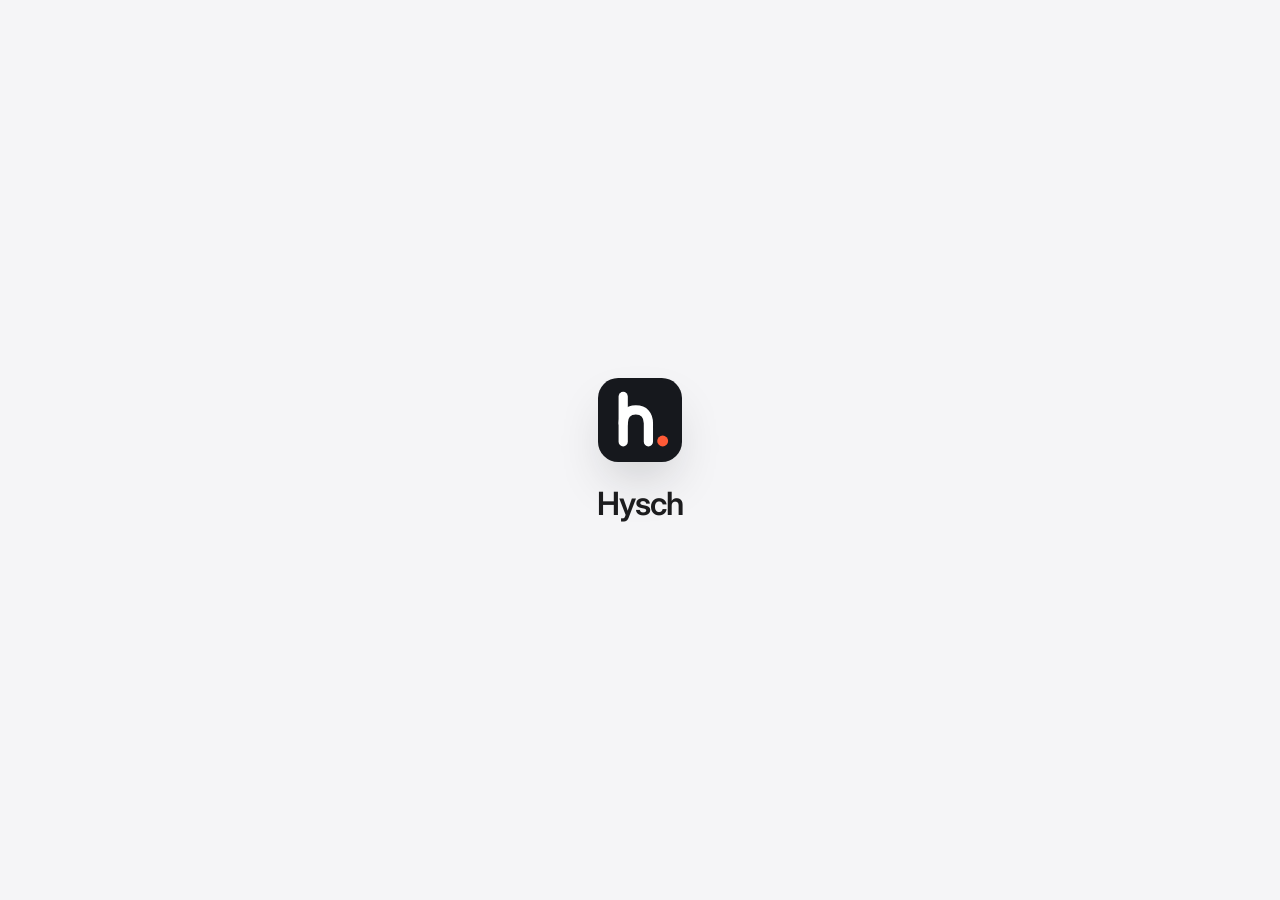
==== commit 21b1e898: "Redesign: dark Hysch theme, new call screen and exit, account, admin plan, website - Dark theme in t" ====
--- a/ui/index.html
+++ b/ui/index.html
@@ -7,8 +7,9 @@
 <link rel="icon" type="image/svg+xml" href="data:image/svg+xml,%3Csvg viewBox='0 0 100 100' width='100%' height='100%' aria-hidden='true'%3E%3Crect width='100' height='100' rx='24' fill='%2316181D'/%3E%3Cg fill='none' stroke='%23fff' stroke-width='11' stroke-linecap='round' stroke-linejoin='round'%3E%3Cpath d='M30 22V76'/%3E%3Cpath d='M30 54C30 44 36 38 45 38C55 38 60 44 60 54V76'/%3E%3C/g%3E%3Ccircle cx='77' cy='75' r='6.5' fill='%23FF5A36'/%3E%3C/svg%3E">
 <link rel="preconnect" href="https://fonts.googleapis.com">
 <link rel="preconnect" href="https://fonts.gstatic.com" crossorigin>
-<link href="https://fonts.googleapis.com/css2?family=Geist:wght@400;500;600;700&display=swap" rel="stylesheet">
+<link href="https://fonts.googleapis.com/css2?family=Inter:wght@400;500;600;700&display=swap" rel="stylesheet">
 <link rel="stylesheet" href="onboard.css">
+<link rel="stylesheet" href="account.css">
 <style>
   :root {
     --bg: #F6F3EE;
@@ -41,7 +42,8 @@
   input, textarea { user-select: text; }
 
   /* Mjuk färgbakgrund (statisk) */
-  .aura { position: fixed; inset: 0; pointer-events: none; z-index: 0; overflow: hidden; }
+  /* Större än fönstret: aurans parallax (±22 px) får aldrig dra bort färgen från en kant */
+  .aura { position: fixed; inset: -60px; pointer-events: none; z-index: 0; overflow: hidden; }
   .aura span { position: absolute; border-radius: 50%; filter: blur(80px); opacity: .4; }
   .aura .a { width: 520px; height: 420px; left: -160px; top: -180px; background: #FFD9CF; }
   .aura .b { width: 460px; height: 380px; right: -140px; top: -140px; background: #E9E4DA; }
@@ -331,7 +333,7 @@
   .ring .track { stroke: rgba(22,24,29,.07); }
   .ring .arc { stroke-linecap: round; transition: stroke-dashoffset 1.5s var(--smooth) .35s; }
   .ring .num { position: absolute; inset: 0; display: flex; flex-direction: column; align-items: center; justify-content: center;
-    font-size: 40px; font-weight: 600; letter-spacing: -.045em; font-variant-numeric: tabular-nums; line-height: 1; }
+    font-size: 40px; font-weight: 600; letter-spacing: -.035em; font-variant-numeric: tabular-nums; line-height: 1; }
   .ring .num small { font-size: 12px; font-weight: 500; color: var(--muted); letter-spacing: 0; margin-top: 4px; }
   .scorecard .why { font-size: 13px; color: var(--ink-2); line-height: 1.45; }
 
@@ -448,43 +450,34 @@
   body.intro-out .intro-stack { animation: zoom-through .8s cubic-bezier(.55,0,.25,1) forwards; }
   @keyframes zoom-through { to { opacity: 0; transform: scale(4.5); filter: blur(22px); } }
 
-  /* ================= Avslutning: appen sugs in i loggan, rösten tystnar, ljuset slocknar ================= */
-  .outro { position: fixed; inset: 0; z-index: 50; display: none; flex-direction: column; align-items: center;
-    justify-content: center; gap: 22px; pointer-events: none; }
+  /* ================= Avslutning ================= */
+  /* Cirka 2,5 sekunder: appen sudsas ut och mörknar, två mjuka färgfält glider fram, "Vi hörs." skrivs in tecken för tecken,
+     tonar sedan upp och ut, och allt blir bläckmörkt innan Python tonar ut fönstret. */
+  .exit { position: fixed; inset: 0; z-index: 90; display: none; align-items: center; justify-content: center; overflow: hidden;
+    background: #121317; opacity: 0; pointer-events: none; }
+  .mesh { position: absolute; border-radius: 50%; filter: blur(90px); opacity: 0; will-change: transform, opacity; }
+  .mesh.m1 { width: 62vmax; height: 62vmax; left: -22vmax; bottom: -34vmax; background: #FF5A36; }
+  .mesh.m2 { width: 46vmax; height: 46vmax; right: -16vmax; top: -26vmax; background: #FFB27A; }
+  .exit-txt { position: relative; display: flex; font-size: clamp(44px, 9vw, 92px); font-weight: 600; letter-spacing: -.035em; line-height: 1; color: #F6F3EE; }
+  .exit-txt .ch { display: inline-block; opacity: 0; transform: translateY(46%); filter: blur(12px); }
+  .exit-txt .dot { color: #FF5A36; }
   body.exiting { pointer-events: none; }
-  body.exiting .outro { display: flex; }
-  body.exiting .view.on { animation: collapse .65s cubic-bezier(.6,0,.3,1) forwards; }
-  body.exiting .titlebar { animation: fade-out .3s var(--smooth) forwards; }
-  @keyframes collapse { to { opacity: 0; transform: scale(.55); filter: blur(18px); } }
+  body.exiting .exit { display: flex; animation: exit-in .7s cubic-bezier(.4, 0, .2, 1) forwards; }
+  body.exiting .view.on { animation: collapse .75s cubic-bezier(.4, 0, .2, 1) forwards; }
+  body.exiting .titlebar { animation: fade-out .3s ease forwards; }
+  body.exiting .mesh.m1 { animation: mesh-in 1s ease .1s forwards, drift1 3s ease-in-out infinite alternate, mesh-out .6s ease 2s forwards; }
+  body.exiting .mesh.m2 { animation: mesh-in 1s ease .25s forwards, drift2 3s ease-in-out infinite alternate, mesh-out .6s ease 2s forwards; }
+  body.exiting .exit-txt .ch { animation: ch-in .85s cubic-bezier(.2, .8, .2, 1) calc(.6s + var(--i) * 55ms) forwards; }
+  body.exiting .exit-txt { animation: txt-out .6s cubic-bezier(.4, 0, 1, 1) 1.95s forwards; }
+  @keyframes exit-in { to { opacity: 1; } }
+  @keyframes mesh-in { to { opacity: .5; } }
+  @keyframes mesh-out { from { opacity: .5; } to { opacity: 0; } }
+  @keyframes drift1 { to { translate: 6vmax -5vmax; scale: 1.12; } }
+  @keyframes drift2 { to { translate: -5vmax 6vmax; scale: 1.15; } }
+  @keyframes ch-in { to { opacity: 1; transform: none; filter: none; } }
+  @keyframes txt-out { to { opacity: 0; transform: translateY(-16px); filter: blur(10px); } }
+  @keyframes collapse { to { opacity: 0; transform: scale(.96); filter: blur(18px); } }
   @keyframes fade-out { to { opacity: 0; } }
-  body.exiting .aura { animation: aura-out 1.1s var(--smooth) forwards; }
-  @keyframes aura-out { to { opacity: 0; transform: scale(.5); } }
-
-  body.exiting .outro .bigmark { animation: mark-in .8s var(--spring) .18s backwards; }
-  body.exiting .outro .bigmark b { animation: wave 1s cubic-bezier(.45,0,.2,1) backwards; }
-  body.exiting:not(.exiting-2) .outro .bigmark b:nth-child(1) { animation-delay: .34s; }
-  body.exiting:not(.exiting-2) .outro .bigmark b:nth-child(2) { animation-delay: .40s; }
-  body.exiting:not(.exiting-2) .outro .bigmark b:nth-child(3) { animation-delay: .46s; }
-  body.exiting:not(.exiting-2) .outro .bigmark b:nth-child(4) { animation-delay: .52s; }
-  body.exiting:not(.exiting-2) .outro .bigmark b:nth-child(5) { animation-delay: .58s; }
-  .outro .bigmark::before, .outro .bigmark::after { content: ""; position: absolute; inset: 0; border-radius: inherit;
-    box-shadow: 0 0 0 1px rgba(255,90,54,.45); opacity: 0; }
-  body.exiting .outro .bigmark::before { animation: ripple 1.2s var(--smooth) .42s; }
-  body.exiting .outro .bigmark::after { animation: ripple 1.2s var(--smooth) .64s; }
-  @keyframes ripple { from { opacity: .7; transform: scale(1); } 60% { opacity: .15; } to { opacity: 0; transform: scale(2.5); } }
-  .outro-txt { font-size: 22px; font-weight: 600; letter-spacing: -.025em; color: var(--ink); }
-  body.exiting .outro-txt { animation: txt-in .7s var(--smooth) .45s backwards; }
-  @keyframes txt-in { from { opacity: 0; transform: translateY(8px); filter: blur(6px); } }
-
-  /* Andra akten: staplarna tystnar, loggan krymper in i ett ljus som slocknar */
-  body.exiting-2 .outro .bigmark b { animation: hush .32s var(--smooth) forwards; }
-  @keyframes hush { to { transform: scaleY(.13); } }
-  body.exiting-2 .outro .bigmark { animation: mark-out .5s cubic-bezier(.6,0,.4,1) .18s forwards; }
-  @keyframes mark-out { to { transform: scale(.15); opacity: 0; filter: blur(6px); } }
-  body.exiting-2 .outro-txt { animation: txt-out .4s var(--smooth) forwards; }
-  @keyframes txt-out { to { opacity: 0; transform: translateY(-6px); filter: blur(6px); } }
-  body.exiting-2 .outro .flare { animation: flare-out .75s var(--smooth) .22s forwards; }
-  @keyframes flare-out { 0% { opacity: 0; transform: scale(.2); } 35% { opacity: 1; transform: scale(1); } 100% { opacity: 0; transform: scale(1.7); } }
 
   /* ================= Minimera: "genie" ner mot aktivitetsfältet, och tillbaka ================= */
   body.minimizing { animation: genie-out .42s cubic-bezier(.55,0,.8,.2) forwards; transform-origin: 50% 100%; pointer-events: none; }
@@ -507,10 +500,10 @@
   body.launching #setup.on { animation: launch-out .4s var(--smooth) forwards; }
   @keyframes launch-out { to { opacity: 0; transform: scale(.97); filter: blur(10px); } }
   .minibars { display: flex; align-items: center; gap: 4px; height: 26px; }
-  .minibars b { width: 4px; height: 24px; border-radius: 2px; background: var(--accent); animation: bounce 1s ease-in-out infinite; }
+  .minibars b { width: 4px; height: 24px; border-radius: 2px; background: var(--accent); animation: bar-pulse 1s ease-in-out infinite; }
   .minibars b:nth-child(2) { animation-delay: .1s; } .minibars b:nth-child(3) { animation-delay: .2s; }
   .minibars b:nth-child(4) { animation-delay: .3s; } .minibars b:nth-child(5) { animation-delay: .4s; }
-  @keyframes bounce { 0%, 100% { transform: scaleY(.3); opacity: .5; } 50% { transform: scaleY(1); opacity: 1; } }
+  @keyframes bar-pulse { 0%, 100% { transform: scaleY(.3); opacity: .5; } 50% { transform: scaleY(1); opacity: 1; } }
 
   /* ================= Små detaljer ================= */
   /* mjukt ljus som följer muspekaren över korten */
@@ -537,6 +530,8 @@
     *, *::before, *::after { animation-duration: .01ms !important; animation-iteration-count: 1 !important; transition-duration: .01ms !important; scroll-behavior: auto !important; }
   }
 </style>
+<link rel="stylesheet" href="apple.css">
+<link rel="stylesheet" href="dark.css">
 </head>
 <body class="intro-on">
 <div class="aura"><span class="a"></span><span class="b"></span><span class="c"></span></div>
@@ -546,10 +541,7 @@
     <div class="intro-word">Hysch</div>
   </div>
 </div>
-<div class="outro" aria-hidden="true">
-  <div class="markwrap"><div class="flare"></div><div class="bigmark"><svg viewBox="0 0 100 100" width="100%" height="100%" aria-hidden="true"><rect width="100" height="100" rx="24" fill="#16181D"/><g fill="none" stroke="#fff" stroke-width="11" stroke-linecap="round" stroke-linejoin="round"><path d="M30 22V76"/><path d="M30 54C30 44 36 38 45 38C55 38 60 44 60 54V76"/></g><circle cx="77" cy="75" r="6.5" fill="#FF5A36"/></svg></div></div>
-  <div class="outro-txt">Vi hörs.</div>
-</div>
+<div class="exit" aria-hidden="true"><i class="mesh m1"></i><i class="mesh m2"></i><div class="exit-txt"><span class="ch" style="--i:0">V</span><span class="ch" style="--i:1">i</span><span class="ch" style="--i:2">&nbsp;</span><span class="ch" style="--i:3">h</span><span class="ch" style="--i:4">ö</span><span class="ch" style="--i:5">r</span><span class="ch" style="--i:6">s</span><span class="ch dot" style="--i:7">.</span></div></div>
 <div class="launch" aria-hidden="true">
   <div class="minibars"><b></b><b></b><b></b><b></b><b></b></div>
   <span>Ansluter</span>
@@ -588,46 +580,159 @@
   </div>
 </main>
 
+<!-- ================= Inloggning ================= -->
+<main id="login" class="view" aria-label="Logga in">
+  <div class="lg-bars" id="lgBars" aria-hidden="true"></div>
+  <div class="lg-split">
+    <div class="lg-pitch">
+      <h2>Varje nej har ett <em>svar.</em></h2>
+      <p>Hysch lyssnar på ditt samtal och visar nästa mening medan du fortfarande pratar.</p>
+    </div>
+    <div class="lg-card">
+      <div class="lg-panes" id="lgPanes">
+        <section class="lg-pane on" id="lgEmailPane" aria-label="E-post">
+          <h1>Logga in med din <em>e-post.</em></h1>
+          <p class="lg-sub">Vi mejlar en kod. Inget lösenord att komma ihåg, och nya konton skapas av sig självt.</p>
+          <form id="lgForm" novalidate>
+            <label class="lg-field"><span class="sub">E-post</span><input class="lg-in" id="lgEmail" type="email" autocomplete="username" placeholder="namn@foretag.se" spellcheck="false"></label>
+            <div class="lg-row"><span class="err" id="lgErr" role="alert"></span></div>
+            <button class="cta lg-go" id="lgGo" type="submit">
+              <span id="lgGoTxt">Skicka kod</span>
+              <span class="go"><svg width="16" height="16" viewBox="0 0 24 24" fill="none" stroke="#fff" stroke-width="2.5" stroke-linecap="round" stroke-linejoin="round"><path d="M5 12h14M13 6l6 6-6 6"/></svg></span>
+            </button>
+          </form>
+        </section>
+        <section class="lg-pane" id="lgCodePane" aria-label="Kod">
+          <button class="ob-link lg-back" id="lgChange" type="button"><svg width="14" height="14" viewBox="0 0 24 24" fill="none" stroke="currentColor" stroke-width="2.4" stroke-linecap="round" stroke-linejoin="round"><path d="M15 6l-6 6 6 6"/></svg>Ändra e-post</button>
+          <h1>Kolla din <em>mejl.</em></h1>
+          <p class="lg-sub">Vi skickade en sexsiffrig kod till <b id="lgSentTo"></b>.</p>
+          <div class="lg-codewrap" id="lgCodeWrap">
+            <div class="lg-code" id="lgCode" role="group" aria-label="Sexsiffrig kod"></div>
+            <div class="lg-seal" id="lgSeal" aria-hidden="true"><svg viewBox="0 0 84 84"><circle class="bg" cx="42" cy="42" r="33"/><circle class="ring" cx="42" cy="42" r="40"/><path class="tick" d="M28 43l10 10 19-21"/></svg></div>
+          </div>
+          <div class="lg-row"><span class="err" id="lgCodeErr" role="alert"></span><span class="lg-ok" id="lgCodeOk" aria-live="polite"></span></div>
+          <button class="ob-link lg-resend" id="lgResend" type="button" disabled>Skicka igen om <span id="lgCount">60</span> s</button>
+        </section>
+      </div>
+    </div>
+  </div>
+</main>
+
+<!-- ================= Mitt konto ================= -->
+<main id="account" class="view" aria-label="Mitt konto">
+  <div class="scroll">
+    <div class="col">
+      <div class="nav"><button class="back" id="acBack" type="button"><svg width="10" height="17" viewBox="0 0 10 17" fill="none" stroke="currentColor" stroke-width="2.2" stroke-linecap="round" stroke-linejoin="round"><path d="M8.5 1.5 2 8.5l6.5 7"/></svg>Tillbaka</button></div>
+      <h1 class="title">Konto</h1>
+      <p class="lede" id="acMail"></p>
+
+      <section class="sec">
+        <div class="grp">
+          <div class="row plan-row">
+            <div>
+              <div class="plan-name"><span id="acPlanName">Gratis</span><span class="ac-chip" id="acChip" hidden></span></div>
+              <div class="plan-sub" id="acSub"></div>
+            </div>
+            <button class="ac-btn ghost" id="acManage" type="button" hidden style="margin-left:auto">Hantera</button>
+          </div>
+        </div>
+      </section>
+
+      <div class="ac-notice sec" id="acNotice" hidden role="status"></div>
+
+      <section class="sec">
+        <div class="sec-h">Användning den här månaden</div>
+        <div class="grp ac-usage" id="acMeters"></div>
+      </section>
+
+      <section class="sec" id="acUpgrade">
+        <div class="sec-h">Uppgradera för molnläget</div>
+        <div class="ac-plans" id="acPlans"></div>
+        <p class="ac-fine">Priser i kronor, inklusive moms. Betalningen sker hos Stripe i din webbläsare och du kan säga upp när du vill.</p>
+      </section>
+
+      <section class="sec">
+        <div class="grp"><button class="row row-btn danger" id="acLogout" type="button">Logga ut</button></div>
+        <p class="ac-fine" id="acFine" aria-live="polite"></p>
+        <p class="ac-err" id="acErr" role="alert"></p>
+      </section>
+    </div>
+  </div>
+</main>
+
+<!-- ================= Inställningar ================= -->
+<main id="settings" class="view" aria-label="Inställningar">
+  <div class="scroll">
+    <div class="col">
+      <div class="nav"><button class="back" id="stBack" type="button"><svg width="10" height="17" viewBox="0 0 10 17" fill="none" stroke="currentColor" stroke-width="2.2" stroke-linecap="round" stroke-linejoin="round"><path d="M8.5 1.5 2 8.5l6.5 7"/></svg>Tillbaka</button><span class="sp"></span><span class="st-saved" id="stSaved" aria-live="polite"></span></div>
+      <h1 class="title">Inställningar</h1>
+      <p class="lede">Allt sparas av sig självt.</p>
+
+      <section class="sec">
+        <div class="sec-h">Du</div>
+        <div class="grp">
+          <label class="row"><span class="rl">Namn</span><input id="stName" type="text" placeholder="Ditt namn" autocomplete="off" spellcheck="false"></label>
+          <label class="row"><span class="rl">Företag</span><input id="stCompany" type="text" placeholder="Valfritt" autocomplete="off" spellcheck="false"></label>
+        </div>
+        <p class="sec-f">Så presenterar coachen dig.</p>
+      </section>
+
+      <section class="sec">
+        <div class="sec-h">Mål</div>
+        <div class="grp"><div class="st-chips" id="stGoals"></div></div>
+        <p class="sec-f">Coachen riktar förslagen efter dem.</p>
+      </section>
+
+      <section class="sec">
+        <div class="sec-h">Kvalitet</div>
+        <div class="seg-chips" id="stQuality"></div>
+        <p class="sec-f st-hint" id="stQualityHint"></p>
+      </section>
+
+      <section class="sec">
+        <div class="sec-h">Var tänker Hysch?</div>
+        <div class="seg-chips" id="stEngine"></div>
+        <div class="st-box" id="stEngineBox"></div>
+      </section>
+
+      <section class="sec">
+        <div class="sec-h">Konto</div>
+        <div class="grp">
+          <div class="row"><span class="mail" id="stMail"></span><span class="v" id="stAcctSub"></span></div>
+          <button class="row row-btn" id="stPlans" type="button">Mitt konto och plan<svg class="chev" width="8" height="14" viewBox="0 0 8 14" fill="none" stroke="currentColor" stroke-width="2" stroke-linecap="round" stroke-linejoin="round"><path d="m1 1 6 6-6 6"/></svg></button>
+          <button class="row row-btn danger" id="stLogout" type="button">Logga ut</button>
+        </div>
+      </section>
+    </div>
+  </div>
+</main>
+
 <!-- ================= Startformulär ================= -->
 <main id="setup" class="view on">
   <div class="content">
-    <div class="hero">
-      <div class="hero-actions">
-        <button class="pillbtn histbtn" id="setBtn" type="button" title="Ändra namn, motor och modeller">
-          <svg width="14" height="14" viewBox="0 0 24 24" fill="none" stroke="currentColor" stroke-width="2.1" stroke-linecap="round" stroke-linejoin="round"><circle cx="12" cy="12" r="3"/><path d="M19.4 15a1.7 1.7 0 0 0 .3 1.8l.1.1a2 2 0 1 1-2.8 2.8l-.1-.1a1.7 1.7 0 0 0-1.8-.3 1.7 1.7 0 0 0-1 1.5V21a2 2 0 1 1-4 0v-.1a1.7 1.7 0 0 0-1.1-1.5 1.7 1.7 0 0 0-1.8.3l-.1.1a2 2 0 1 1-2.8-2.8l.1-.1a1.7 1.7 0 0 0 .3-1.8 1.7 1.7 0 0 0-1.5-1H3a2 2 0 1 1 0-4h.1a1.7 1.7 0 0 0 1.5-1.1 1.7 1.7 0 0 0-.3-1.8l-.1-.1a2 2 0 1 1 2.8-2.8l.1.1a1.7 1.7 0 0 0 1.8.3H9a1.7 1.7 0 0 0 1-1.5V3a2 2 0 1 1 4 0v.1a1.7 1.7 0 0 0 1 1.5 1.7 1.7 0 0 0 1.8-.3l.1-.1a2 2 0 1 1 2.8 2.8l-.1.1a1.7 1.7 0 0 0-.3 1.8V9a1.7 1.7 0 0 0 1.5 1H21a2 2 0 1 1 0 4h-.1a1.7 1.7 0 0 0-1.5 1Z"/></svg>Inställningar
-        </button>
-        <button class="pillbtn histbtn" id="histBtn" type="button">
-          <svg width="14" height="14" viewBox="0 0 24 24" fill="none" stroke="currentColor" stroke-width="2.2" stroke-linecap="round" stroke-linejoin="round"><circle cx="12" cy="12" r="9"/><path d="M12 7v5l3 2"/></svg>Tidigare samtal
-        </button>
+    <div class="col">
+      <div class="head">
+        <div>
+          <h1 class="title">Vem ringer du <em>idag?</em></h1>
+          <p class="lede">Fyll i en gång. Allt sparas till nästa samtal.</p>
+        </div>
+        <div class="tools">
+          <button class="tb" id="histBtn" type="button" title="Tidigare samtal"><svg width="15" height="15" viewBox="0 0 24 24" fill="none" stroke="currentColor" stroke-width="2" stroke-linecap="round" stroke-linejoin="round"><circle cx="12" cy="12" r="9"/><path d="M12 7v5l3 2"/></svg><span>Samtal</span></button>
+          <button class="tb" id="setBtn" type="button" title="Ändra namn, motor och modeller"><svg width="15" height="15" viewBox="0 0 24 24" fill="none" stroke="currentColor" stroke-width="2" stroke-linecap="round" stroke-linejoin="round"><circle cx="12" cy="12" r="3"/><path d="M19.4 15a1.7 1.7 0 0 0 .3 1.8l.1.1a2 2 0 1 1-2.8 2.8l-.1-.1a1.7 1.7 0 0 0-1.8-.3 1.7 1.7 0 0 0-1 1.5V21a2 2 0 1 1-4 0v-.1a1.7 1.7 0 0 0-1.1-1.5 1.7 1.7 0 0 0-1.8.3l-.1.1a2 2 0 1 1-2.8-2.8l.1-.1a1.7 1.7 0 0 0 .3-1.8 1.7 1.7 0 0 0-1.5-1H3a2 2 0 1 1 0-4h.1a1.7 1.7 0 0 0 1.5-1.1 1.7 1.7 0 0 0-.3-1.8l-.1-.1a2 2 0 1 1 2.8-2.8l.1.1a1.7 1.7 0 0 0 1.8.3H9a1.7 1.7 0 0 0 1-1.5V3a2 2 0 1 1 4 0v.1a1.7 1.7 0 0 0 1 1.5 1.7 1.7 0 0 0 1.8-.3l.1-.1a2 2 0 1 1 2.8 2.8l-.1.1a1.7 1.7 0 0 0-.3 1.8V9a1.7 1.7 0 0 0 1.5 1H21a2 2 0 1 1 0 4h-.1a1.7 1.7 0 0 0-1.5 1Z"/></svg><span>Inställningar</span></button>
+          <button class="tb" id="accBtn" type="button" title="Din plan och ditt konto"><svg width="15" height="15" viewBox="0 0 24 24" fill="none" stroke="currentColor" stroke-width="2" stroke-linecap="round" stroke-linejoin="round"><circle cx="12" cy="8" r="4"/><path d="M4 21c0-4 3.6-7 8-7s8 3 8 7"/></svg><span>Konto</span></button>
+        </div>
       </div>
-      <h1>Vem ringer du <em>idag?</em></h1>
-      <p>Fyll i en gång. Allt sparas till nästa samtal.</p>
-      <div class="ident">
-        <label><span class="sub">Du ringer</span><input class="who" id="who" type="text" placeholder="Anna Berg, rektor på Solskolan" autocomplete="off"></label>
-        <label><span class="sub">Du är</span><input class="who" id="me" type="text" placeholder="Ditt namn, företag" autocomplete="off"></label>
-      </div>
-    </div>
-
-    <div class="bento">
-      <section class="tile span2">
-        <div class="tile-head">
-          <span class="ico v"><svg width="16" height="16" viewBox="0 0 24 24" fill="none" stroke="currentColor" stroke-width="2" stroke-linecap="round" stroke-linejoin="round"><path d="M20.6 13.4 13.4 20.6a2 2 0 0 1-2.8 0L3 13V3h10l7.6 7.6a2 2 0 0 1 0 2.8Z"/><circle cx="7.5" cy="7.5" r="1.5"/></svg></span>
-          <h2>Erbjudandet<small>Vad du säljer och vad det kostar</small></h2>
-        </div>
-        <div class="pair">
-          <textarea class="f" id="product" rows="2" placeholder="Pluggkompis: AI-studiecoach för högstadieelever"></textarea>
-          <div>
-            <span class="sub">Pris</span>
-            <input class="f" id="price" type="text" placeholder="49 kr/elev/mån">
-          </div>
+
+      <section class="sec">
+        <div class="sec-h">Samtalet</div>
+        <div class="grp">
+          <label class="row"><span class="rl">Du ringer</span><input id="who" type="text" placeholder="Anna Berg, rektor på Solskolan" autocomplete="off"></label>
+          <label class="row"><span class="rl">Du är</span><input id="me" type="text" placeholder="Ditt namn, företag" autocomplete="off"></label>
         </div>
       </section>
 
-      <section class="tile">
-        <div class="tile-head">
-          <span class="ico m"><svg width="16" height="16" viewBox="0 0 24 24" fill="none" stroke="currentColor" stroke-width="2" stroke-linecap="round" stroke-linejoin="round"><circle cx="12" cy="12" r="9"/><circle cx="12" cy="12" r="5"/><circle cx="12" cy="12" r="1"/></svg></span>
-          <h2>Mål<small>Vad är en vinst?</small></h2>
-        </div>
+      <section class="sec">
+        <div class="sec-h">Mål</div>
         <div class="goals" id="goals">
           <span class="thumb"></span>
           <button class="goal" type="button"><i></i>Sälja</button>
@@ -635,48 +740,48 @@
           <button class="goal" type="button"><i></i>Följa upp</button>
           <button class="goal" type="button"><i></i>Annat</button>
         </div>
+        <p class="sec-f">Vad räknas som en vinst i det här samtalet?</p>
       </section>
 
-      <section class="tile span2">
-        <div class="tile-head">
-          <span class="ico c"><svg width="16" height="16" viewBox="0 0 24 24" fill="none" stroke="currentColor" stroke-width="2" stroke-linecap="round" stroke-linejoin="round"><path d="M13 2 3 14h9l-1 8 10-12h-9l1-8Z"/></svg></span>
-          <h2>Dina bästa argument<small>Ett per rad. Coachen använder dem när det passar.</small></h2>
+      <section class="sec">
+        <div class="sec-h">Erbjudandet</div>
+        <div class="grp">
+          <textarea class="ta" id="product" rows="2" style="min-height:76px" placeholder="Pluggkompis: AI-studiecoach för högstadieelever"></textarea>
+          <label class="row"><span class="rl">Pris</span><input id="price" type="text" placeholder="49 kr/elev/mån"></label>
         </div>
-        <textarea class="f" id="args" rows="4" placeholder="Eleverna pluggar mer på egen hand&#10;Lärarna sparar tid på läxhjälp&#10;Gratis i 30 dagar"></textarea>
+        <p class="sec-f">Vad du säljer och vad det kostar. Hysch hittar inte på priser eller löften.</p>
       </section>
 
-      <section class="tile">
-        <div class="tile-head">
-          <span class="ico a"><svg width="16" height="16" viewBox="0 0 24 24" fill="none" stroke="currentColor" stroke-width="2" stroke-linecap="round" stroke-linejoin="round"><path d="M21 15a2 2 0 0 1-2 2H7l-4 4V5a2 2 0 0 1 2-2h14a2 2 0 0 1 2 2Z"/></svg></span>
-          <h2>Invändningar<small>Och hur du vill bemöta dem</small></h2>
-        </div>
-        <textarea class="f" id="notes" rows="4" placeholder="&quot;Ingen budget&quot; → pilot med en klass"></textarea>
+      <section class="sec">
+        <div class="sec-h">Dina bästa argument</div>
+        <div class="grp"><textarea class="ta" id="args" rows="4" placeholder="Eleverna pluggar mer på egen hand&#10;Lärarna sparar tid på läxhjälp&#10;Gratis i 30 dagar"></textarea></div>
+        <p class="sec-f">Ett per rad. Coachen använder dem när det passar.</p>
       </section>
 
-      <section class="tile span3">
-        <div class="tile-head">
-          <span class="ico v"><svg width="16" height="16" viewBox="0 0 24 24" fill="none" stroke="currentColor" stroke-width="2" stroke-linecap="round" stroke-linejoin="round"><path d="M3 14h3a2 2 0 0 1 2 2v3a2 2 0 0 1-2 2H5a2 2 0 0 1-2-2v-7a9 9 0 0 1 18 0v7a2 2 0 0 1-2 2h-1a2 2 0 0 1-2-2v-3a2 2 0 0 1 2-2h3"/></svg></span>
-          <h2>Ljud<small>Ring via datorn (Teams, Meet, WhatsApp) med headset, så hörs motparten.</small></h2>
-        </div>
+      <section class="sec">
+        <div class="sec-h">Invändningar</div>
+        <div class="grp"><textarea class="ta" id="notes" rows="4" placeholder="&quot;Ingen budget&quot; → pilot med en klass"></textarea></div>
+        <p class="sec-f">Och hur du vill bemöta dem.</p>
+      </section>
+
+      <section class="sec">
+        <div class="sec-h">Ljud</div>
         <div class="modes" id="modes" role="radiogroup" aria-label="Ring via">
           <span class="thumb"></span>
-          <button class="mode" type="button" data-mode="computer"><b>Dator</b><small>Teams, Meet, WhatsApp. Motparten hörs via datorns ljud.</small></button>
-          <button class="mode" type="button" data-mode="phone"><b>Telefon på högtalare</b><small>Lägg telefonen nära datorns mikrofon. Allt hörs via mikrofonen.</small></button>
+          <button class="mode" type="button" data-mode="computer" role="radio"><b>Dator</b><small>Teams, Meet, WhatsApp. Motparten hörs via datorns ljud.</small></button>
+          <button class="mode" type="button" data-mode="phone" role="radio"><b>Telefon på högtalare</b><small>Lägg telefonen nära datorns mikrofon. Allt hörs via mikrofonen.</small></button>
         </div>
-        <div class="audio" id="audio">
-          <div><span class="sub" id="micLbl">Din mikrofon</span><select class="f" id="mic"></select></div>
-          <div id="loopField"><span class="sub">Samtalsljud</span><select class="f" id="loop"></select></div>
-          <div id="keyField" hidden><span class="sub">OpenAI API-nyckel</span><input class="f" id="key" type="password" placeholder="sk-..." autocomplete="off"></div>
+        <div class="grp audio" id="audio" style="margin-top:12px">
+          <label class="row"><span class="rl" id="micLbl">Din mikrofon</span><select id="mic"></select></label>
+          <label class="row" id="loopField"><span class="rl">Samtalsljud</span><select id="loop"></select></label>
+          <label class="row" id="keyField" hidden><span class="rl">OpenAI-nyckel</span><input id="key" type="password" placeholder="sk-..." autocomplete="off"></label>
         </div>
+        <p class="sec-f">Ring via datorn med headset, så hörs motparten.</p>
       </section>
     </div>
   </div>
 
   <footer class="footer">
-    <div class="gdpr" id="gdpr">
-      <span class="ico a"><svg width="15" height="15" viewBox="0 0 24 24" fill="none" stroke="currentColor" stroke-width="2.2" stroke-linecap="round" stroke-linejoin="round"><path d="M12 22s8-4 8-10V5l-8-3-8 3v7c0 6 8 10 8 10Z"/></svg></span>
-      <span>Säg i början att samtalet transkriberas med AI. GDPR kräver det.</span>
-    </div>
     <span class="err" id="err"></span>
     <button class="cta" id="startBtn">
       <span>Starta samtal <span class="kbd">Ctrl ↵</span></span>
@@ -687,10 +792,6 @@
 
 <!-- ================= Live-läge ================= -->
 <main id="live" class="view">
-  <div class="consent" id="consent">
-    <span>Säg först: <b>"Samtalet transkriberas med AI, okej?"</b></span>
-    <button onclick="dismissConsent(this.parentElement)">Klart</button>
-  </div>
 
   <section class="stage" id="stage">
     <div class="say-lbl"><i></i><span>Säg det här</span></div>
@@ -767,7 +868,7 @@
   mode = m === "phone" ? "phone" : "computer";
   document.querySelectorAll(".mode").forEach(b => b.classList.toggle("on", b.dataset.mode === mode));
   $("loopField").hidden = mode === "phone";
-  $("micLbl").textContent = mode === "phone" ? "Mikrofon (hör hela samtalet)" : "Din mikrofon";
+  $("micLbl").textContent = mode === "phone" ? "Mikrofon" : "Din mikrofon";
   $("audio").classList.toggle("one", mode === "phone");
   moveThumb($("modes"));
 }
@@ -813,9 +914,20 @@
   return ready;
 }
 async function load() {
+  // Inloggning först: allt i appen, även lokalt läge, räknas mot kontot.
+  for (let k = 0; k < 60 && typeof requireLogin !== "function"; k++) await new Promise(r => setTimeout(r, 50));   // account.js laddas efter det här skriptet
+  let acct = await pywebview.api.account_state();
+  AC.email = acct.email || "";
+  if (!acct.signedIn) {
+    await requireLogin();
+    acct = await pywebview.api.account_state();           // hämtar också valen från kontot om det är en ny dator
+    AC.email = acct.email || AC.email;
+  }
+  AC.onboarded = !!acct.onboarded;
   const s = await pywebview.api.init();
   window.__init = s;
-  if (!s.setupDone) {                       // första starten: uppstartsguiden
+  if (!AC.onboarded) showView("onboard"); else showView("setup");
+  if (!AC.onboarded) {                      // nytt konto: uppstartsguiden, en gång
     for (let k = 0; k < 60 && typeof startOnboarding !== "function"; k++) await new Promise(r => setTimeout(r, 50));
     if (typeof startOnboarding === "function") startOnboarding();
   }
@@ -850,7 +962,7 @@
 }
 function exitLive() {
   live = false; clearInterval(clockTimer);
-  document.body.classList.remove("is-live", "paused");
+  document.body.classList.remove("is-live", "paused", "them-talk", "you-talk");
   $("live").classList.remove("on"); $("setup").classList.add("on");
   $("appName").hidden = false; $("status").hidden = true; $("voices").hidden = true;
 }
@@ -866,7 +978,12 @@
   clearTimeout(lt);
   document.body.classList.remove("launching");
   $("startBtn").disabled = false;
-  if (!r.ok) { showErr(r.error); return; }
+  if (!r.ok) {
+    if (r.code === "limit_reached" || r.code === "subscription_inactive") { openAccount(r.error); return; }
+    if (r.code === "not_logged_in" || r.code === "expired") { await requireLogin(r.error); showView("setup"); return; }
+    showErr(r.error);
+    return;
+  }
   enterLive();
 }
 $("startBtn").onclick = start;
@@ -890,7 +1007,7 @@
 
 document.addEventListener("keydown", (e) => {
   if (!live && e.ctrlKey && e.key === "Enter" && $("setup").classList.contains("on")) { start(); return; }
-  if (!live && e.key === "Escape" && !$("setup").classList.contains("on") && !(typeof OB !== "undefined" && OB.on)) { showView("setup"); return; }
+  if (!live && e.key === "Escape" && !$("setup").classList.contains("on") && !$("login").classList.contains("on") && !(typeof OB !== "undefined" && OB.on)) { showView("setup"); return; }
   if (!live || e.target.matches("input, textarea")) return;
   if (e.code === "Space") { e.preventDefault(); if (!e.repeat) pttDown(); return; }
   const k = e.key.toLowerCase();
@@ -957,14 +1074,14 @@
 }
 function flash(el) { el.classList.remove("flash"); void el.offsetWidth; el.classList.add("flash"); }
 
-// Stäng: spela avslutningen, sedan tonar Python ut själva fönstret och avslutar.
+// Stäng: spela avslutningen (CSS, cirka 2,5 sekunder), sedan tonar Python ut själva fönstret och avslutar.
 let quitting = false;
 function quit() {
   if (quitting) return;
   quitting = true;
   document.body.classList.add("exiting");
-  setTimeout(() => document.body.classList.add("exiting-2"), 1050);   // andra akten: rösten tystnar
-  setTimeout(() => pywebview.api.close(), 1300);                       // Python tonar ut fönstret
+  const reduce = matchMedia("(prefers-reduced-motion: reduce)").matches;
+  setTimeout(() => pywebview.api.close(), reduce ? 200 : 2550);
 }
 
 // Minimera med "genie"-effekt. Python tonar ut fönstret samtidigt och minimerar det sedan.
@@ -1035,7 +1152,8 @@
 
 // ================= Vyer =================
 function showView(id) {
-  ["setup", "live", "summary", "history", "onboard"].forEach(v => $(v).classList.toggle("on", v === id));
+  document.body.classList.toggle("dark", id !== "login" && id !== "onboard");       // inloggning och guide är ljusa, resten mörkt
+  ["setup", "live", "summary", "history", "onboard", "login", "account", "settings"].forEach(v => $(v).classList.toggle("on", v === id));
 }
 
 // ================= Analys efter samtalet =================
@@ -1289,19 +1407,24 @@
   });
 }
 $("histBtn").onclick = openHistory;
-$("setBtn").onclick = () => startOnboarding({ rerun: true });
+$("setBtn").onclick = () => openSettings();
 $("histBack").onclick = () => showView("setup");
 
-function dismissConsent(el) {
-  el.classList.add("out");
-  setTimeout(() => el.remove(), 380);
-}
 function showErr(msg) {
   const e = $("err");
   e.textContent = msg;
   e.classList.remove("shake"); void e.offsetWidth; e.classList.add("shake");
 }
 
+// Fönstrets kant lyser korall medan motparten pratar och vitt när det är du. Ljuset hålls kvar en kort stund så det inte flimrar mellan ord.
+const glowTimers = {};
+function talkGlow(cls, on) {
+  if (on && !paused) {
+    clearTimeout(glowTimers[cls]);
+    document.body.classList.add(cls);
+    glowTimers[cls] = setTimeout(() => document.body.classList.remove(cls), 450);
+  }
+}
 function setBars(el, v) {
   el.classList.toggle("on", v > 0.02);
   const bs = el.querySelectorAll(".bars b");
@@ -1316,6 +1439,8 @@
   } else if (e.kind === "levels") {
     setBars($("vYou"), e.data["Du"] || 0);
     setBars($("vThem"), e.data["Motpart"] || e.data["Samtal"] || 0);
+    talkGlow("them-talk", (e.data["Motpart"] || e.data["Samtal"] || 0) > 0.02);
+    talkGlow("you-talk", (e.data["Du"] || 0) > 0.02);
   } else if (e.kind === "skip") {
     $("stage").classList.remove("thinking");   // AI:n bedömde att det var du som pratade
     $("lat").textContent = "Det var du som pratade. Behåller förra förslaget.";
@@ -1369,5 +1494,6 @@
 window.addEventListener("blur", pttUp);   // tappar fönstret fokus mitt i: släpp
 </script>
 <script src="onboard.js"></script>
+<script src="account.js"></script>
 </body>
 </html>
--- a/ui/onboard.css
+++ b/ui/onboard.css
@@ -1,245 +1,213 @@
-/* ================= Uppstartsguiden: appens egen värld, regisserad som en film =================
-   Samma ljusa kräm, samma aura, samma glaskort och bläckknappar som resten av appen.
-   Det filmiska kommer från regin: stor typografi, scenbyten som kamerarörelser, en aura som
-   flyttar sig mellan scenerna och loggans ljudstaplar som framstegsmätare. */
-
-/* ---------- auran blir scenografi: varje scen flyttar och färgar ljuset ---------- */
-.aura span { transition: translate 2.2s var(--smooth), scale 2.2s var(--smooth), background-color 2.2s var(--smooth), opacity 1.6s; }
-body.ob-on .aura span { opacity: .66; }
-body.ob-on .aura .a { translate: var(--ax, 0px) var(--ay, 0px); scale: var(--as, 1); background-color: var(--ca, #FFD9CF); }
-body.ob-on .aura .b { translate: var(--bx, 0px) var(--by, 0px); scale: var(--bs, 1); background-color: var(--cb, #E9E4DA); }
-body.ob-on .aura .c { translate: var(--cx, 0px) var(--cy, 0px); scale: var(--cs, 1); background-color: var(--cc, #FFE9C9); }
-body[data-scene="welcome"]  { --ax: 340px; --ay: 250px; --as: 1.5;  --bx: -300px; --by: 270px; --bs: 1.4;  --cx: 0px;    --cy: -170px; --cs: 1.5; }
-body[data-scene="name"]     { --ax: 40px;  --ay: 40px;  --as: 1.25; --bx: 0px;    --by: 0px;   --bs: 1;    --cx: 0px;    --cy: 0px;    --cs: 1; }
-body[data-scene="goals"]    { --ax: 220px; --ay: 150px; --as: 1.3;  --bx: -150px; --by: 210px; --bs: 1.35; --cx: 140px;  --cy: -60px;  --cs: 1.1; }
-body[data-scene="quality"]  { --ax: 400px; --ay: 30px;  --as: 1.1;  --bx: -280px; --by: 60px;  --bs: 1.5;  --cx: -220px; --cy: -50px;  --cs: 1.3; }
-body[data-scene="engine"]   { --ax: -60px; --ay: 240px; --as: 1.3;  --bx: -90px;  --by: -50px; --bs: 1.1;  --cx: 10px;   --cy: -290px; --cs: 1.7; --cc: #A9EBD0; }
-body[data-scene="key"]      { --ax: 270px; --ay: 210px; --as: 1.6;  --bx: 0px;    --by: 120px; --bs: 1.2;  --cx: 340px;  --cy: 70px;   --cs: 1;   --ca: #B9A8FF; }
-body[data-scene="models"]   { --ax: 20px;  --ay: 330px; --as: 1.3;  --bx: -230px; --by: 330px; --bs: 1.3;  --cx: -20px;  --cy: -210px; --cs: 1.6; --cc: #A9EBD0; }
-body[data-scene="download"] { --ax: 330px; --ay: 340px; --as: 1.3;  --bx: -400px; --by: 330px; --bs: 1.9;  --cx: 0px;    --cy: -120px; --cs: 1.2; --cb: #FFC2AE; }
-body[data-scene="test"]     { --ax: 330px; --ay: 300px; --as: 1.45; --bx: -270px; --by: 310px; --bs: 1.4;  --cx: 0px;    --cy: -150px; --cs: 1.4; }
-body[data-scene="done"]     { --ax: 360px; --ay: 280px; --as: 1.9;  --bx: -330px; --by: 300px; --bs: 1.8;  --cx: 0px;    --cy: -190px; --cs: 1.9; }
-
-body.ob-on .aura { transform: translate(calc(var(--px, 0) * -22px), calc(var(--py, 0) * -14px)); transition: transform 1.2s var(--smooth); }
-body.ob-on .ob-mark, body.ob-on .ob-orb { translate: calc(var(--px, 0) * 8px) calc(var(--py, 0) * 6px); transition: translate 1s var(--smooth), transform .5s var(--spring); }
-#onboard { background: transparent; overflow: hidden; }
+/* ================= Uppstartsguiden =================
+   Regi: som en inställningsassistent. Ren papperbakgrund, allt centrerat, en tanke per skärm.
+   Rörelse: mjuka tonningar och små lyft med samma bromsande kurva. Ingen oskärpa, ingen studs, ingen glöd. */
+
+#onboard { --o: cubic-bezier(.22, 1, .36, 1); background: transparent; overflow: hidden; }
 #onboard.view.on { animation: none; }
-.ob-stage { position: relative; z-index: 2; flex: 1; display: flex; flex-direction: column; padding: 0 72px 22px; min-height: 0; }
-
-/* ---------- överkant: tillbaka, loggans staplar som framsteg, stäng ---------- */
-.ob-top { height: 46px; display: flex; align-items: center; justify-content: space-between; flex: none; position: relative; }
-.ob-eq { position: absolute; left: 50%; top: 50%; translate: -50% -50%; display: flex; align-items: center; gap: 4px; height: 24px; }
-.ob-eq i { width: 4px; border-radius: 3px; background: rgba(22,24,29,.13); transition: background .6s var(--smooth); }
-.ob-eq i:nth-child(1) { height: 10px; } .ob-eq i:nth-child(2) { height: 18px; } .ob-eq i:nth-child(3) { height: 24px; }
-.ob-eq i:nth-child(4) { height: 16px; } .ob-eq i:nth-child(5) { height: 9px; }
-.ob-eq i.on { background: var(--accent); }
-.ob-eq.bump i { animation: eq-bump .8s var(--spring) calc(var(--k) * 60ms); }
-@keyframes eq-bump { 40% { transform: scaleY(1.65); } }
-body.ob-busy .ob-eq i { animation: eq-live .9s ease-in-out infinite alternate; animation-delay: calc(var(--k) * .11s); }
-@keyframes eq-live { from { transform: scaleY(.45); } to { transform: scaleY(1.35); } }
-.ob-link { border: 0; background: transparent; color: var(--muted); font-size: 14px; font-weight: 600; cursor: pointer; padding: 8px 14px 8px 10px;
-  border-radius: 999px; display: inline-flex; align-items: center; gap: 6px; transition: color .2s, background .2s, transform .3s var(--spring); }
-.ob-link:hover { color: var(--ink); background: rgba(22,24,29,.06); } .ob-link:active { transform: scale(.95); }
+body.ob-on .aura { opacity: 0; transition: opacity .6s ease; }
+.ob-horizon { display: none; }
+.ob-stage { position: relative; z-index: 2; flex: 1; display: flex; flex-direction: column; padding: 0 56px 14px; min-height: 0; }
+
+/* ---------- överkant: tillbaka, framstegsrad, stäng ---------- */
+.ob-top { height: 54px; display: flex; align-items: center; justify-content: space-between; flex: none; position: relative; }
+.ob-eq { position: absolute; left: 50%; top: 50%; translate: -50% -50%; display: flex; align-items: center; gap: 6px; height: 4px; }
+.ob-eq i { display: block; width: 28px; height: 4px; border-radius: 4px; background: rgba(22, 24, 29, .12); transition: background .6s var(--o); }
+.ob-eq i.on { background: var(--ink); }
+.ob-link { border: 0; background: transparent; color: var(--muted); font-size: 15px; font-weight: 500; cursor: pointer; padding: 8px 12px 8px 8px; border-radius: 10px;
+  display: inline-flex; align-items: center; gap: 4px; transition: color .2s, background .2s; }
+.ob-link:hover { color: var(--ink); background: rgba(22, 24, 29, .05); }
+.ob-link:active { background: rgba(22, 24, 29, .09); }
 .ob-link[hidden] { display: none; }
-
-/* ---------- scenen ---------- */
+#obClose { padding-right: 8px; }
+
+/* ---------- scenen: tonar in underifrån, de gamla tonar upp och bort ---------- */
 .ob-body { position: relative; flex: 1; min-height: 0; display: flex; flex-direction: column; justify-content: center; }
-.ob-step { display: flex; flex-direction: column; min-height: 0; max-height: 100%; }
-.ob-step.enter { animation: ob-in 1.05s var(--smooth) both; }
-.ob-step.leave { animation: ob-out .4s cubic-bezier(.5,0,.8,.3) forwards; pointer-events: none; }
-@keyframes ob-in { from { opacity: 0; transform: translateY(34px) scale(.95); filter: blur(16px); } }
-@keyframes ob-out { to { opacity: 0; transform: translateY(-16px) scale(1.08); filter: blur(14px); } }
-.ob-center.enter { animation: ob-in 1.2s var(--smooth) both, ob-push 20s linear 1.2s forwards; }
-@keyframes ob-push { to { transform: scale(1.045); } }
-.ob-scroll { overflow-y: auto; padding: 6px 8px 14px 2px; margin: 0 -8px 0 -2px;
-  -webkit-mask-image: linear-gradient(to bottom, transparent 0, #000 12px, #000 calc(100% - 24px), transparent 100%); }
+.ob-step { width: 100%; max-width: 760px; margin: 0 auto; display: flex; flex-direction: column; align-items: center; text-align: center; min-height: 0; max-height: 100%; }
+.ob-step.enter { animation: ob-appear .3s ease both; }
+.ob-step.leave { animation: ob-leave .22s cubic-bezier(.4, 0, 1, 1) forwards; pointer-events: none; }
+@keyframes ob-appear { from { opacity: 0; } }
+@keyframes ob-leave { to { opacity: 0; transform: translateY(-8px); } }
+@keyframes ob-up { from { opacity: 0; transform: translateY(14px); } }
+.ob-scroll { overflow-y: auto; width: 100%; padding: 6px 4px 18px; margin: 0; text-align: left;
+  -webkit-mask-image: linear-gradient(to bottom, transparent 0, #000 12px, #000 calc(100% - 22px), transparent 100%); }
 .ob-scroll::-webkit-scrollbar { width: 0; }
 
-.ob-kicker { font-size: 12.5px; font-weight: 600; letter-spacing: .15em; text-transform: uppercase; color: var(--accent); margin-bottom: 16px; animation: ob-fade .9s var(--smooth) .1s backwards; }
-.ob-h { font-size: 68px; line-height: 1; font-weight: 600; letter-spacing: -.05em; color: var(--ink); text-wrap: balance; }
-.ob-h.big { font-size: 96px; letter-spacing: -.055em; }
+/* ---------- rubrik och text ---------- */
+.ob-h { font-size: 56px; line-height: 1.04; font-weight: 600; letter-spacing: -.045em; color: var(--ink); text-wrap: balance; }
+.ob-h.big { font-size: 84px; line-height: 1; letter-spacing: -.055em; }
 .ob-h em { font-style: normal; color: var(--accent); }
-.ob-h .w { display: inline-block; animation: ob-word 1s var(--smooth) backwards; animation-delay: calc(var(--i, 0) * 80ms + 160ms); }
-@keyframes ob-word { from { opacity: 0; transform: translateY(18px) scale(.97); filter: blur(12px); } }
-.ob-sub { margin-top: 18px; font-size: 19px; line-height: 1.5; color: var(--ink-2); max-width: 580px; text-wrap: pretty; animation: ob-fade 1s var(--smooth) .55s backwards; }
-@keyframes ob-fade { from { opacity: 0; transform: translateY(10px); } }
-.ob-center { align-items: center; text-align: center; }
-.ob-center .ob-sub { margin-left: auto; margin-right: auto; }
-.ob-after { margin-top: 30px; animation: ob-fade 1s var(--smooth) .7s backwards; }
-.ob-step.tight .ob-kicker { margin-bottom: 8px; }
-.ob-step.tight .ob-h { font-size: 48px; }
-.ob-step.tight .ob-sub { margin-top: 10px; font-size: 16px; }
-.ob-step.tight .ob-sec { margin-top: 14px; }
-
-/* ---------- loggan i välkomstscenen: staplarna reser sig en och en ---------- */
-.ob-mark { position: relative; width: 104px; height: 104px; margin-bottom: 38px; animation: ob-mark-in 1.3s var(--spring) .15s backwards; }
-@keyframes ob-mark-in { from { opacity: 0; transform: scale(.2) rotate(-18deg); filter: blur(14px); } }
-.ob-mark .bigmark { position: relative; z-index: 1; width: 104px; height: 104px; border-radius: 33px; gap: 7px; }
-.ob-mark .bigmark b { width: 6.5px; animation: ob-rise 1.1s var(--smooth) backwards, ob-pulse 2.2s ease-in-out 1.6s infinite alternate; }
-.ob-mark .bigmark b:nth-child(1) { animation-delay: .7s, 1.8s; } .ob-mark .bigmark b:nth-child(2) { animation-delay: .8s, 1.9s; }
-.ob-mark .bigmark b:nth-child(3) { animation-delay: .9s, 2.0s; } .ob-mark .bigmark b:nth-child(4) { animation-delay: 1.0s, 2.1s; } .ob-mark .bigmark b:nth-child(5) { animation-delay: 1.1s, 2.2s; }
-@keyframes ob-rise { from { transform: scaleY(.05); } 60% { transform: scaleY(1.35); } }
-@keyframes ob-pulse { from { transform: scaleY(.62); } to { transform: scaleY(1.12); } }
-.ob-mark::before { content: ""; position: absolute; left: 50%; top: 50%; width: 520px; height: 520px; margin: -260px 0 0 -260px; border-radius: 50%; pointer-events: none;
-  background: none; animation: ob-flare 1.8s var(--smooth) .3s backwards, ob-breathe 5s ease-in-out 2.1s infinite alternate; }
-@keyframes ob-flare { from { opacity: 0; transform: scale(.1); } }
-@keyframes ob-breathe { from { opacity: .7; transform: scale(.92); } to { opacity: 1; transform: scale(1.08); } }
-
-/* ---------- fält: samma glas som namnfältet i appen ---------- */
-.ob-field { position: relative; }
-.ob-input { width: 100%; border: 0; outline: none; background: var(--glass); backdrop-filter: blur(20px); border-radius: 22px; padding: 18px 24px; font: inherit;
-  font-size: 20px; font-weight: 500; letter-spacing: -.015em; color: var(--ink); user-select: text;
-  box-shadow: 0 0 0 1px var(--line), 0 10px 30px -18px rgba(22,24,29,.25); transition: box-shadow .35s var(--smooth), transform .45s var(--smooth); }
-.ob-input.xl { font-size: 40px; font-weight: 600; letter-spacing: -.04em; padding: 22px 30px; border-radius: 28px; }
+.ob-h .w { display: inline-block; animation: ob-up .7s var(--o) backwards; animation-delay: calc(var(--i, 0) * 45ms + 60ms); }
+.ob-sub { margin-top: 16px; font-size: 19px; line-height: 1.45; color: var(--ink-2); max-width: 520px; text-wrap: pretty; animation: ob-up .7s var(--o) .28s backwards; }
+.ob-after { margin-top: 30px; width: 100%; max-width: 560px; display: flex; flex-direction: column; align-items: center; animation: ob-up .7s var(--o) .38s backwards; }
+.ob-step.tight .ob-h { font-size: 42px; }
+.ob-step.tight .ob-sub { margin-top: 8px; font-size: 16px; }
+.ob-label { font-size: 13px; font-weight: 600; color: var(--muted); }
+
+/* ---------- loggan på välkomstsidan ---------- */
+.ob-mark { width: 92px; height: 92px; margin-bottom: 36px; animation: ob-mark .9s var(--o) .05s backwards; }
+@keyframes ob-mark { from { opacity: 0; transform: scale(.88); } }
+.ob-mark .bigmark { width: 92px; height: 92px; border-radius: 24px; display: block; box-shadow: 0 24px 40px -24px rgba(22, 24, 29, .5); }
+.ob-mark::before, .ob-mark::after { display: none; }
+
+/* ---------- fält ---------- */
+.ob-field { position: relative; width: 100%; }
+.ob-input { width: 100%; border: 0; outline: none; background: #fff; border-radius: 16px; padding: 16px 20px; font: inherit; font-size: 19px; font-weight: 500; letter-spacing: -.01em;
+  color: var(--ink); text-align: left; user-select: text; box-shadow: 0 0 0 1px var(--line); transition: box-shadow .25s var(--o); }
+.ob-input.xl { font-size: 30px; font-weight: 600; letter-spacing: -.03em; padding: 20px 24px; border-radius: 20px; text-align: center; }
+.ob-input.md { font-size: 17px; }
 .ob-input::placeholder { color: var(--faint); font-weight: 400; }
-.ob-input:focus { transform: translateY(-1px); box-shadow: 0 0 0 1px rgba(255,90,54,.5), 0 0 0 5px rgba(255,90,54,.11), 0 16px 40px -18px rgba(255,90,54,.45); }
-.ob-greet { margin-top: 18px; height: 26px; font-size: 18px; color: var(--ink-2); }
+.ob-input:hover { box-shadow: 0 0 0 1px rgba(22, 24, 29, .18); }
+.ob-input:focus { box-shadow: 0 0 0 2px var(--ink); }
+.ob-greet { margin: 16px 0 12px; height: 24px; font-size: 17px; color: var(--ink-2); }
 .ob-greet b { color: var(--accent); font-weight: 600; }
-.ob-greet span { display: inline-block; animation: ob-word .7s var(--smooth) backwards; }
-.ob-label { font-size: 12.5px; font-weight: 600; letter-spacing: .1em; text-transform: uppercase; color: var(--muted); }
-
-/* ---------- kort: samma glas och pastellikoner som kortrutorna i appen ---------- */
-.ob-grid { display: grid; gap: 14px; margin-top: 28px; }
+.ob-greet span { display: inline-block; animation: ob-up .5s var(--o) backwards; }
+.ob-after .ob-field + .ob-greet + .ob-field .ob-input { font-size: 16px; padding: 14px 18px; }
+
+/* ---------- kort ---------- */
+.ob-grid { display: grid; gap: 14px; margin-top: 34px; width: 100%; }
 .ob-grid.c2 { grid-template-columns: 1fr 1fr; }
-.ob-card { position: relative; text-align: left; cursor: pointer; border: 0; color: var(--ink); background: var(--glass); backdrop-filter: blur(20px) saturate(140%);
-  border-radius: 24px; padding: 18px 20px; display: flex; flex-direction: column; gap: 8px;
-  box-shadow: 0 0 0 1px rgba(255,255,255,.9) inset, 0 0 0 1px var(--line), 0 12px 32px -22px rgba(22,24,29,.3);
-  animation: ob-card .9s var(--smooth) backwards; animation-delay: calc(var(--i, 0) * 90ms + 420ms);
-  transition: background .35s var(--smooth), color .3s, transform .5s var(--spring), box-shadow .45s var(--smooth); }
-@keyframes ob-card { from { opacity: 0; transform: translateY(24px) scale(.95); filter: blur(8px); } }
-.ob-card:hover { transform: translateY(-3px); box-shadow: 0 0 0 1px rgba(255,255,255,.9) inset, 0 0 0 1px var(--line), 0 20px 44px -22px rgba(22,24,29,.38); }
-.ob-card:active { transform: scale(.985); }
-.ob-card.on { background: var(--ink); color: #fff; box-shadow: 0 22px 50px -22px rgba(255,90,54,.75), 0 0 0 1px var(--ink); }
-.ob-card .ic { width: 42px; height: 42px; border-radius: 14px; display: grid; place-items: center; background: #FFEAE4; color: var(--accent); transition: background .3s, color .3s; }
-.ob-card .ic.c { background: #ECEAE6; color: #E24E30; } .ob-card .ic.m { background: #E3F8EF; color: #0A9467; } .ob-card .ic.a { background: #FFF3DC; color: #B87400; }
-.ob-card.on .ic { background: rgba(255,255,255,.14); color: #fff; }
-.ob-card .t { font-size: 17.5px; font-weight: 600; letter-spacing: -.02em; }
-.ob-card .d { font-size: 13.5px; line-height: 1.45; color: var(--muted); transition: color .3s; }
-.ob-card.on .d { color: rgba(255,255,255,.72); }
-.ob-card .tick { position: absolute; right: 16px; top: 16px; width: 24px; height: 24px; border-radius: 50%; display: grid; place-items: center; color: #fff;
-  box-shadow: inset 0 0 0 1.5px var(--faint); transition: all .4s var(--spring); }
-.ob-card .tick svg { opacity: 0; transform: scale(.3); transition: all .4s var(--spring); }
-.ob-card.on .tick { background: var(--accent); box-shadow: none; transform: scale(1.08); } .ob-card.on .tick svg { opacity: 1; transform: none; }
-.ob-rows { display: flex; flex-direction: column; gap: 10px; margin-top: 26px; }
+.ob-card { position: relative; text-align: left; cursor: pointer; border: 0; color: var(--ink); background: #fff; border-radius: 22px; padding: 20px 22px;
+  display: flex; flex-direction: column; gap: 8px; box-shadow: 0 0 0 1px var(--line);
+  animation: ob-up .7s var(--o) backwards; animation-delay: calc(var(--i, 0) * 55ms + 300ms);
+  transition: box-shadow .3s var(--o), transform .35s var(--o); }
+.ob-card:hover { transform: translateY(-2px); box-shadow: 0 0 0 1px rgba(22, 24, 29, .16), 0 16px 30px -20px rgba(22, 24, 29, .35); }
+.ob-card:active { transform: scale(.985); transition-duration: .12s; }
+.ob-card.on { box-shadow: 0 0 0 2px var(--ink), 0 16px 30px -22px rgba(22, 24, 29, .4); }
+.ob-card .ic { width: 44px; height: 44px; border-radius: 14px; display: grid; place-items: center; background: #FFEAE4; color: var(--accent); }
+.ob-card .ic.c { background: #ECEAE6; color: #16181D; } .ob-card .ic.m { background: #E3F8EF; color: #0A7A56; } .ob-card .ic.a { background: #FFF3DC; color: #8A5A00; }
+.ob-card .t { font-size: 17px; font-weight: 600; letter-spacing: -.02em; }
+.ob-card .d { font-size: 14px; line-height: 1.45; color: var(--muted); }
+.ob-card .tick { position: absolute; right: 16px; top: 16px; width: 22px; height: 22px; border-radius: 50%; display: grid; place-items: center; color: #fff;
+  box-shadow: inset 0 0 0 1.5px rgba(22, 24, 29, .18); transition: background .3s var(--o), box-shadow .3s var(--o); }
+.ob-card .tick svg { opacity: 0; transform: scale(.5); transition: opacity .25s, transform .35s var(--o); }
+.ob-card.on .tick { background: var(--accent); box-shadow: none; } .ob-card.on .tick svg { opacity: 1; transform: none; }
+.ob-rows { display: flex; flex-direction: column; gap: 10px; margin-top: 26px; width: 100%; }
 .ob-row { flex-direction: row; align-items: center; gap: 16px; padding: 14px 20px; }
 .ob-row .grow { flex: 1; min-width: 0; } .ob-row .tick { position: static; flex: none; }
-.ob-row .sz { font-size: 13px; color: var(--muted); font-variant-numeric: tabular-nums; flex: none; transition: color .3s; } .ob-card.on .sz { color: rgba(255,255,255,.7); }
-.ob-row.sm { padding: 11px 18px; gap: 14px; border-radius: 20px; }
+.ob-row .sz { font-size: 13px; color: var(--muted); font-variant-numeric: tabular-nums; flex: none; }
+.ob-row.sm { padding: 11px 18px; gap: 14px; border-radius: 18px; }
 .ob-row.sm .t { font-size: 15.5px; } .ob-row.sm .d { font-size: 12.5px; margin-top: 1px; }
-.badge { display: inline-block; margin-left: 8px; font-size: 11.5px; font-weight: 600; padding: 3px 9px; border-radius: 999px; background: #FFEAE4; color: var(--accent); vertical-align: 2px; letter-spacing: 0; transition: background .3s, color .3s; }
+.badge { display: inline-block; margin-left: 8px; font-size: 11.5px; font-weight: 600; padding: 3px 9px; border-radius: 999px; background: #FFEAE4; color: #B23A20; vertical-align: 2px; letter-spacing: 0; }
 .badge.good { background: #E3F8EF; color: #0A7A56; } .badge.warn { background: #FFF3DC; color: #8A5A00; } .badge.bad { background: #ECEAE6; color: #16181D; }
-.ob-card.on .badge { background: rgba(255,255,255,.16); color: #fff; }
-
-/* ---------- kvalitet: appens segmentkontroll med glidande markör ---------- */
-.ob-seg { position: relative; display: grid; grid-template-columns: repeat(3, 1fr); gap: 4px; padding: 5px; border-radius: 22px; background: rgba(22,24,29,.06); margin-top: 30px; animation: ob-fade 1s var(--smooth) .5s backwards; }
-.ob-seg button { position: relative; z-index: 1; border: 0; background: transparent; padding: 18px 12px; border-radius: 17px; font: inherit; font-size: 19px; font-weight: 600; letter-spacing: -.02em;
-  color: var(--ink-2); cursor: pointer; transition: color .3s, transform .4s var(--spring); }
-.ob-seg button:active { transform: scale(.97); } .ob-seg button.on, .ob-seg button:hover { color: var(--ink); }
-.ob-seg .thumb { border-radius: 17px; }
-.ob-detail { margin-top: 16px; display: flex; align-items: center; gap: 26px; padding: 20px 24px; border-radius: 24px; background: var(--glass); backdrop-filter: blur(20px) saturate(140%);
-  box-shadow: 0 0 0 1px rgba(255,255,255,.9) inset, 0 0 0 1px var(--line), 0 12px 32px -22px rgba(22,24,29,.3); animation: ob-fade 1s var(--smooth) .7s backwards; }
-.ob-detail .txt { flex: 1; font-size: 16.5px; line-height: 1.5; color: var(--ink); }
-.ob-detail .txt.swap { animation: ob-fade .5s var(--smooth); }
+
+/* ---------- kvalitet: segmentkontroll ---------- */
+.ob-seg { position: relative; display: grid; grid-template-columns: repeat(3, 1fr); gap: 2px; padding: 4px; border-radius: 16px; background: rgba(22, 24, 29, .07); margin-top: 32px; width: 100%; max-width: 560px; animation: ob-up .7s var(--o) .3s backwards; }
+.ob-seg button { position: relative; z-index: 1; border: 0; background: transparent; padding: 15px 10px; border-radius: 12px; font: inherit; font-size: 17px; font-weight: 600; letter-spacing: -.01em; color: var(--ink-2); cursor: pointer; transition: color .25s; }
+.ob-seg button.on, .ob-seg button:hover { color: var(--ink); }
+.ob-seg .thumb { border-radius: 12px; box-shadow: 0 1px 2px rgba(22, 24, 29, .12), 0 4px 10px -4px rgba(22, 24, 29, .2); }
+.ob-detail { margin-top: 14px; width: 100%; max-width: 560px; display: flex; align-items: center; gap: 24px; padding: 20px 22px; border-radius: 20px; background: #fff; box-shadow: 0 0 0 1px var(--line); text-align: left; animation: ob-up .7s var(--o) .42s backwards; }
+.ob-detail .txt { flex: 1; font-size: 16px; line-height: 1.5; color: var(--ink); }
+.ob-detail .txt.swap { animation: ob-appear .35s ease; }
 .ob-detail .badge { margin: 0 0 8px; display: table; }
-.meters { display: flex; flex-direction: column; gap: 8px; flex: none; min-width: 190px; }
+.meters { display: flex; flex-direction: column; gap: 8px; flex: none; min-width: 180px; }
 .meter { display: flex; align-items: center; justify-content: space-between; gap: 12px; font-size: 13px; font-weight: 500; color: var(--muted); }
-.meter .pips { display: flex; gap: 4px; } .meter .pips i { width: 26px; height: 7px; border-radius: 4px; background: rgba(22,24,29,.1); transition: background .5s var(--smooth); }
-.meter .pips i.fill { background: var(--accent); }
+.meter .pips { display: flex; gap: 4px; } .meter .pips i { width: 24px; height: 6px; border-radius: 4px; background: rgba(22, 24, 29, .1); transition: background .4s var(--o); }
+.meter .pips i.fill { background: var(--ink); }
 
 /* ---------- motor: två stora kort ---------- */
-.ob-big { padding: 24px; gap: 10px; min-height: 276px; }
+.ob-big { padding: 24px; gap: 10px; min-height: 280px; }
 .ob-big .ic { width: 50px; height: 50px; border-radius: 16px; margin-bottom: 6px; }
-.ob-big .t { font-size: 24px; letter-spacing: -.03em; }
+.ob-big .t { font-size: 22px; letter-spacing: -.03em; }
 .ob-big ul { list-style: none; display: flex; flex-direction: column; gap: 10px; margin-top: 8px; }
-.ob-big li { font-size: 14px; line-height: 1.4; color: var(--muted); padding-left: 20px; position: relative; transition: color .3s; }
-.ob-big li::before { content: ""; position: absolute; left: 3px; top: .5em; width: 6px; height: 6px; border-radius: 50%; background: var(--accent-2); }
-.ob-card.on li { color: rgba(255,255,255,.75); } .ob-card.on li::before { background: #B9A8FF; }
-.ob-big .badge { position: absolute; right: 56px; top: 17px; margin: 0; }
-.ob-chip { display: inline-flex; align-items: center; font-size: 13px; color: var(--ink-2); padding: 9px 16px; border-radius: 999px; background: var(--glass); backdrop-filter: blur(20px);
-  box-shadow: 0 0 0 1px var(--line); margin-top: 22px; animation: ob-fade 1s var(--smooth) .95s backwards; }
+.ob-big li { font-size: 14px; line-height: 1.4; color: var(--muted); padding-left: 18px; position: relative; }
+.ob-big li::before { content: ""; position: absolute; left: 2px; top: .55em; width: 5px; height: 5px; border-radius: 50%; background: var(--accent); }
+.ob-big .badge { position: absolute; right: 52px; top: 17px; margin: 0; }
+.ob-chip { display: inline-flex; align-items: center; font-size: 13px; color: var(--ink-2); padding: 9px 16px; border-radius: 999px; background: #fff; box-shadow: 0 0 0 1px var(--line); margin-top: 22px; animation: ob-up .7s var(--o) .5s backwards; }
 .ob-chip b { color: var(--ink); font-weight: 600; }
 
 /* ---------- knappar, status, anteckningar ---------- */
-.ob-keyrow { display: flex; align-items: center; gap: 14px; } .ob-keyrow .ob-field { flex: 1; }
-.ob-btn { border: 0; cursor: pointer; font: inherit; font-size: 14.5px; font-weight: 600; color: var(--ink-2); padding: 12px 22px; border-radius: 999px; background: rgba(255,255,255,.8);
-  box-shadow: 0 0 0 1px var(--line); transition: background .25s, color .25s, transform .35s var(--spring), opacity .3s; white-space: nowrap; }
-.ob-btn:hover { background: #fff; color: var(--ink); } .ob-btn:active { transform: scale(.95); } .ob-btn[disabled] { opacity: .4; pointer-events: none; }
-.ob-btn.pri { background: var(--ink); color: #fff; box-shadow: 0 10px 22px -12px rgba(22,24,29,.7); } .ob-btn.pri:hover { background: #2A2D35; }
-.ob-status { margin-top: 20px; display: flex; flex-direction: column; gap: 11px; min-height: 90px; }
-.ob-st { display: flex; align-items: center; gap: 12px; font-size: 15px; color: var(--muted); animation: ob-fade .5s var(--smooth) backwards; }
-.ob-st .dot { width: 22px; height: 22px; border-radius: 50%; display: grid; place-items: center; flex: none; background: rgba(22,24,29,.08); color: #fff; }
-.ob-st.ok { color: var(--ink); } .ob-st.ok .dot { background: var(--mint); } .ob-st.no .dot { background: var(--err); } .ob-st.no { color: var(--err); }
-.ob-st .spin { width: 16px; height: 16px; border-radius: 50%; border: 2px solid rgba(22,24,29,.14); border-top-color: var(--accent); animation: ob-spin .8s linear infinite; }
+.ob-keyrow, .ob-after.ob-keyrow { display: flex; flex-direction: row; align-items: center; gap: 12px; width: 100%; } .ob-keyrow .ob-field { flex: 1; }
+.ob-btn { border: 0; cursor: pointer; font: inherit; font-size: 15px; font-weight: 600; color: var(--ink); padding: 13px 22px; border-radius: 999px; background: #fff; box-shadow: 0 0 0 1px var(--line);
+  transition: background .2s, transform .2s var(--o), opacity .25s; white-space: nowrap; }
+.ob-btn:hover { background: #FBFAF7; } .ob-btn:active { transform: scale(.97); } .ob-btn[disabled] { opacity: .4; pointer-events: none; }
+.ob-btn.pri { background: var(--ink); color: #fff; box-shadow: none; } .ob-btn.pri:hover { background: #2A2D35; }
+.ob-status { margin-top: 20px; display: flex; flex-direction: column; gap: 11px; min-height: 90px; align-items: flex-start; width: 100%; max-width: 560px; text-align: left; }
+.ob-st { display: flex; align-items: center; gap: 12px; font-size: 15px; color: var(--muted); animation: ob-up .45s var(--o) backwards; }
+.ob-st .dot { width: 22px; height: 22px; border-radius: 50%; display: grid; place-items: center; flex: none; background: rgba(22, 24, 29, .08); color: #fff; }
+.ob-st.ok { color: var(--ink); } .ob-st.ok .dot { background: #10B981; } .ob-st.no .dot { background: var(--err); } .ob-st.no { color: var(--err); }
+.ob-st .spin { width: 16px; height: 16px; border-radius: 50%; border: 2px solid rgba(22, 24, 29, .14); border-top-color: var(--ink); animation: ob-spin .8s linear infinite; }
 @keyframes ob-spin { to { transform: rotate(360deg); } }
-.ob-note { margin-top: 12px; padding: 14px 18px; border-radius: 20px; background: var(--glass); backdrop-filter: blur(20px); box-shadow: 0 0 0 1px var(--line); font-size: 14px; line-height: 1.5; color: var(--ink-2);
-  display: flex; align-items: center; gap: 14px; animation: ob-fade .6s var(--smooth) backwards; }
+.ob-note { margin-top: 12px; padding: 14px 18px; border-radius: 18px; background: #fff; box-shadow: 0 0 0 1px var(--line); font-size: 14px; line-height: 1.5; color: var(--ink-2);
+  display: flex; align-items: center; gap: 14px; text-align: left; animation: ob-up .5s var(--o) backwards; }
 .ob-note .grow { flex: 1; } .ob-note b { color: var(--ink); font-weight: 600; }
 .ob-note.warn { background: #FFF6E0; box-shadow: none; color: #6B5210; } .ob-note.warn b { color: #6B5210; }
-.ob-sec { margin-top: 20px; } .ob-sec > .ob-label { margin-bottom: 10px; display: block; } .ob-sec .ob-rows { margin-top: 0; gap: 8px; }
-.ob-select { appearance: none; width: 100%; font: inherit; font-size: 14px; color: var(--ink); background: var(--glass) url("data:image/svg+xml,%3Csvg xmlns='http://www.w3.org/2000/svg' width='12' height='12' viewBox='0 0 24 24' fill='none' stroke='%238D89A0' stroke-width='2.5' stroke-linecap='round' stroke-linejoin='round'%3E%3Cpath d='m6 9 6 6 6-6'/%3E%3C/svg%3E") no-repeat right 16px center;
-  border: 0; border-radius: 16px; padding: 13px 40px 13px 18px; outline: none; cursor: pointer; box-shadow: 0 0 0 1px var(--line); }
-.ob-select:focus { box-shadow: 0 0 0 1px rgba(255,90,54,.5), 0 0 0 4px rgba(255,90,54,.12); }
-
-/* ---------- nedladdning: en gigantisk räknare ---------- */
-.ob-dl { display: flex; flex-direction: column; align-items: flex-start; margin-top: 4px; }
-.ob-bignum { font-size: 168px; font-weight: 600; letter-spacing: -.075em; line-height: .88; font-variant-numeric: tabular-nums;
-  color: var(--accent); animation: ob-fade 1s var(--smooth) .4s backwards; }
-.ob-bignum small { font-size: 60px; letter-spacing: -.03em; margin-left: 8px; }
-.ob-eta { margin-top: 12px; font-size: 16px; color: var(--ink-2); font-variant-numeric: tabular-nums; min-height: 24px; }
+.ob-sec { margin-top: 18px; } .ob-sec > .ob-label { margin-bottom: 10px; display: block; } .ob-sec .ob-rows { margin-top: 0; gap: 8px; }
+.ob-select { appearance: none; width: 100%; font: inherit; font-size: 14px; color: var(--ink); background: #fff url("data:image/svg+xml,%3Csvg xmlns='http://www.w3.org/2000/svg' width='12' height='12' viewBox='0 0 24 24' fill='none' stroke='%23666A72' stroke-width='2.5' stroke-linecap='round' stroke-linejoin='round'%3E%3Cpath d='m6 9 6 6 6-6'/%3E%3C/svg%3E") no-repeat right 16px center;
+  border: 0; border-radius: 14px; padding: 13px 40px 13px 18px; outline: none; cursor: pointer; box-shadow: 0 0 0 1px var(--line); }
+.ob-select:focus { box-shadow: 0 0 0 2px var(--ink); }
+
+/* ---------- nedladdning: en ring ---------- */
+.ob-dl { display: flex; flex-direction: column; align-items: center; margin-top: 18px; width: 100%; }
+.ob-ring { position: relative; width: 168px; height: 168px; animation: ob-mark .8s var(--o) .2s backwards; }
+.ob-ring svg { width: 100%; height: 100%; transform: rotate(-90deg); }
+.ob-ring circle { fill: none; stroke-width: 9; }
+.ob-ring .trk { stroke: rgba(22, 24, 29, .08); }
+.ob-ring .val { stroke: var(--accent); stroke-linecap: round; stroke-dasharray: 439.8; stroke-dashoffset: 439.8; transition: stroke-dashoffset .5s linear; }
+.ob-ring.done .val { stroke: #10B981; }
+.ob-bignum { position: absolute; inset: 0; display: flex; align-items: center; justify-content: center; font-size: 52px; font-weight: 600; letter-spacing: -.05em; font-variant-numeric: tabular-nums; color: var(--ink); }
+.ob-bignum small { font-size: 22px; letter-spacing: -.02em; margin-left: 3px; color: var(--muted); font-weight: 500; align-self: center; margin-top: 8px; }
+.ob-eta { margin-top: 16px; font-size: 15px; color: var(--ink-2); font-variant-numeric: tabular-nums; min-height: 22px; }
 .ob-parts { display: grid; grid-template-columns: 1fr 1fr; gap: 14px; width: 100%; margin-top: 24px; }
-.ob-part { padding: 16px 18px; border-radius: 22px; background: var(--glass); backdrop-filter: blur(20px) saturate(140%);
-  box-shadow: 0 0 0 1px rgba(255,255,255,.9) inset, 0 0 0 1px var(--line), 0 12px 32px -22px rgba(22,24,29,.3); animation: ob-card .9s var(--smooth) .6s backwards; }
+.ob-part { padding: 16px 18px; border-radius: 20px; background: #fff; box-shadow: 0 0 0 1px var(--line); text-align: left; animation: ob-up .7s var(--o) .4s backwards; }
 .ob-part .top { display: flex; align-items: baseline; justify-content: space-between; gap: 10px; font-size: 14.5px; font-weight: 600; }
 .ob-part .top span { font-size: 12.5px; font-weight: 500; color: var(--muted); font-variant-numeric: tabular-nums; white-space: nowrap; }
-.ob-part .bar { height: 7px; border-radius: 7px; background: rgba(22,24,29,.07); margin-top: 12px; overflow: hidden; }
-.ob-part .bar i { display: block; height: 100%; width: 0; border-radius: 7px; background: var(--accent); transition: width .45s linear; }
-.ob-part.ready .bar i { background: var(--mint); width: 100% !important; }
+.ob-part .bar { height: 6px; border-radius: 6px; background: rgba(22, 24, 29, .07); margin-top: 12px; overflow: hidden; }
+.ob-part .bar i { display: block; height: 100%; width: 0; border-radius: 6px; background: var(--ink); transition: width .45s linear; }
+.ob-part.ready .bar i { background: #10B981; width: 100% !important; }
 .ob-part .st { font-size: 12.5px; color: var(--muted); margin-top: 9px; min-height: 16px; }
 .ob-tip { margin-top: 18px; font-size: 14px; color: var(--muted); min-height: 20px; transition: opacity .6s; }
 
 /* ---------- mikrofontest ---------- */
-.ob-test { display: flex; flex-direction: column; align-items: center; gap: 22px; margin-top: 16px; }
-.ob-orb { position: relative; width: 156px; height: 156px; border-radius: 50%; display: grid; place-items: center; cursor: pointer; border: 0; color: #fff;
-  background: var(--accent); box-shadow: 0 34px 70px -24px rgba(255,90,54,.85), inset 0 1px 0 rgba(255,255,255,.35); transition: transform .5s var(--spring); }
-.ob-orb:hover { transform: scale(1.05); } .ob-orb:active { transform: scale(.96); }
-.ob-orb::before, .ob-orb::after { content: ""; position: absolute; inset: 0; border-radius: 50%; border: 1.5px solid rgba(255,90,54,.55); opacity: 0; }
-.ob-orb.rec::before { animation: ob-ring 1.8s var(--smooth) infinite; } .ob-orb.rec::after { animation: ob-ring 1.8s var(--smooth) .6s infinite; }
-@keyframes ob-ring { from { opacity: .9; transform: scale(1); } to { opacity: 0; transform: scale(2); } }
-.ob-orb .lv { display: flex; align-items: center; gap: 5px; height: 60px; }
-.ob-orb .lv b { width: 6px; border-radius: 3px; background: #fff; height: 60px; transform: scaleY(.18); transition: transform .09s linear; }
+.ob-test { display: flex; flex-direction: column; align-items: center; gap: 22px; margin-top: 20px; width: 100%; }
+.ob-orb { position: relative; width: 132px; height: 132px; border-radius: 50%; display: grid; place-items: center; cursor: pointer; border: 0; color: #fff; background: var(--ink);
+  box-shadow: 0 24px 40px -26px rgba(22, 24, 29, .6); transition: transform .3s var(--o), background .4s var(--o); }
+.ob-orb:hover { transform: scale(1.04); } .ob-orb:active { transform: scale(.97); }
+.ob-orb.rec { background: var(--accent); }
+.ob-orb::before, .ob-orb::after { content: ""; position: absolute; inset: 0; border-radius: 50%; border: 1.5px solid var(--accent); opacity: 0; }
+.ob-orb.rec::before { animation: ob-ripple 2s var(--o) infinite; } .ob-orb.rec::after { animation: ob-ripple 2s var(--o) .7s infinite; }
+@keyframes ob-ripple { from { opacity: .7; transform: scale(1); } to { opacity: 0; transform: scale(1.8); } }
+.ob-orb .lv { display: flex; align-items: center; gap: 5px; height: 52px; }
+.ob-orb .lv b { width: 6px; border-radius: 3px; background: #fff; height: 52px; transform: scaleY(.18); transition: transform .09s linear; }
 .ob-orb.busy { pointer-events: none; }
-.ob-orb .cd { position: absolute; font-size: 58px; font-weight: 600; letter-spacing: -.04em; }
+.ob-orb .cd { position: absolute; font-size: 50px; font-weight: 600; letter-spacing: -.04em; }
 .ob-testtxt { text-align: center; min-height: 100px; max-width: 620px; }
-.ob-testtxt .lead { font-size: 15.5px; color: var(--muted); }
-.ob-testtxt .quote { font-size: 28px; line-height: 1.28; font-weight: 600; letter-spacing: -.03em; color: var(--ink); animation: ob-word .8s var(--smooth) backwards; text-wrap: balance; }
-.ob-testtxt .meta { margin-top: 12px; font-size: 14px; color: var(--muted); } .ob-testtxt .meta b { color: #0A9467; font-weight: 600; }
-
-/* ---------- sista scenen ---------- */
-.ob-summary { display: flex; flex-wrap: wrap; gap: 10px; justify-content: center; margin-top: 30px; animation: ob-fade 1s var(--smooth) .9s backwards; }
+.ob-testtxt .lead { font-size: 16px; color: var(--muted); }
+.ob-testtxt .quote { font-size: 27px; line-height: 1.28; font-weight: 600; letter-spacing: -.03em; color: var(--ink); animation: ob-up .6s var(--o) backwards; text-wrap: balance; }
+.ob-testtxt .meta { margin-top: 12px; font-size: 14px; color: var(--muted); } .ob-testtxt .meta b { color: #0A7A56; font-weight: 600; }
+
+/* ---------- sista sidan: en bock som ritas ---------- */
+.ob-check { width: 92px; height: 92px; margin-bottom: 30px; }
+.ob-check svg { width: 100%; height: 100%; overflow: visible; }
+.ob-check .disc { fill: var(--accent); transform-origin: 50% 50%; animation: ob-disc .7s var(--o) .05s backwards; }
+.ob-check .tickp { fill: none; stroke: #fff; stroke-width: 6.5; stroke-linecap: round; stroke-linejoin: round; stroke-dasharray: 64; stroke-dashoffset: 0; animation: ob-draw .5s var(--o) .45s backwards; }
+@keyframes ob-disc { from { opacity: 0; transform: scale(.7); } }
+@keyframes ob-draw { from { stroke-dashoffset: 64; } }
+.ob-summary { display: flex; flex-wrap: wrap; gap: 10px; justify-content: center; margin-top: 28px; animation: ob-up .7s var(--o) .7s backwards; }
 .ob-summary .ob-chip { margin-top: 0; animation: none; }
 
-/* ---------- fot: ljudstaplar längst ner, och appens egen bläckknapp ---------- */
-.ob-horizon { position: absolute; left: 0; right: 0; bottom: 0; height: 130px; display: flex; align-items: flex-end; justify-content: space-between; gap: 5px; padding: 0 22px; pointer-events: none; opacity: .55;
-  transition: opacity .9s var(--smooth); -webkit-mask-image: linear-gradient(to top, #000 0%, rgba(0,0,0,.55) 50%, transparent 100%); }
-.ob-horizon i { flex: 1; max-width: 8px; height: calc(var(--h, .5) * 100%); border-radius: 6px 6px 0 0; transform-origin: bottom; background: linear-gradient(to top, rgba(255,90,54,.42), rgba(255,90,54,0));
-  animation: ob-bar var(--s, 2.6s) ease-in-out infinite alternate; animation-delay: var(--d, 0s); }
-@keyframes ob-bar { from { transform: scaleY(.15); } to { transform: scaleY(1); } }
-body.ob-busy .ob-horizon { opacity: 1; } body.ob-busy .ob-horizon i { animation-duration: calc(var(--s, 2.6s) * .45); }
-.ob-foot { flex: none; height: 62px; display: flex; align-items: center; justify-content: space-between; gap: 16px; position: relative; z-index: 2; }
-.ob-hint { font-size: 13.5px; color: var(--muted); } .ob-hint.err { color: #16181D; }
+/* ---------- fot: en tydlig knapp i mitten ---------- */
+.ob-foot { flex: none; min-height: 100px; display: flex; flex-direction: column; align-items: center; justify-content: center; gap: 12px; position: relative; z-index: 2; }
+.ob-hint { order: 2; font-size: 13.5px; color: var(--muted); min-height: 18px; text-align: center; } .ob-hint.err { color: var(--err); }
+#obNext { order: 1; margin: 0; min-width: 240px; height: 54px; padding: 0 30px; justify-content: center; border-radius: 999px; font-size: 17px; font-weight: 600; letter-spacing: -.01em;
+  background: var(--ink); color: #fff; box-shadow: none; transition: background .2s, transform .2s var(--o), opacity .3s; }
+#obNext .go { display: none; }
+#obNext::after { display: none; }
+#obNext:hover { background: #2A2D35; transform: none; box-shadow: none; }
+#obNext:active { transform: scale(.98); }
 #obNext[hidden] { display: none; }
-#obNext[disabled] { opacity: .3; pointer-events: none; box-shadow: none; }
-#obNext.ready { animation: ob-nudge 2.8s ease-in-out 1.4s infinite; }
-@keyframes ob-nudge { 0%, 100% { box-shadow: 0 14px 30px -14px rgba(22,24,29,.6); } 50% { box-shadow: 0 18px 40px -12px rgba(255,90,54,.8), 0 0 0 6px rgba(255,90,54,.14); } }
-
-/* ---------- avslut: scenen löses upp, appen reser sig ur samma aura ---------- */
-#onboard.leaving { animation: ob-away .9s cubic-bezier(.55,0,.2,1) forwards; pointer-events: none; z-index: 30; }
-@keyframes ob-away { to { opacity: 0; transform: scale(1.12); filter: blur(20px); } }
+#obNext[disabled] { opacity: .28; pointer-events: none; }
+
+/* ---------- avslut: guiden tonar bort och appen visas ---------- */
+#onboard.leaving { animation: ob-away .7s var(--o) forwards; pointer-events: none; z-index: 30; }
+@keyframes ob-away { to { opacity: 0; transform: scale(1.02); } }
 
 /* ---------- små detaljer i huvudappen ---------- */
 .hero-actions { position: absolute; top: 2px; right: 0; display: flex; gap: 8px; }
 .hero-actions .histbtn { position: static; }
 #setup.on .hero-actions { animation: fade-in .7s var(--smooth) .3s backwards; }
 
-@media (max-height: 700px) { .ob-h { font-size: 54px; } .ob-h.big { font-size: 76px; } .ob-big { min-height: 236px; } .ob-bignum { font-size: 130px; } }
-@media (prefers-reduced-motion: reduce) { .ob-horizon i, .ob-mark .bigmark b, .ob-mark::before, #obNext.ready, .ob-eq i { animation: none !important; } .ob-center.enter { animation: ob-in 1s both !important; } }
+@media (max-height: 700px) { .ob-h { font-size: 46px; } .ob-h.big { font-size: 68px; } .ob-big { min-height: 236px; } .ob-ring { width: 140px; height: 140px; } }
+@media (prefers-reduced-motion: reduce) {
+  .ob-h .w, .ob-sub, .ob-after, .ob-card, .ob-seg, .ob-detail, .ob-chip, .ob-part, .ob-summary, .ob-mark, .ob-ring, .ob-st, .ob-note { animation: none !important; }
+  .ob-check .disc, .ob-check .tickp, .ob-orb.rec::before, .ob-orb.rec::after { animation: none !important; }
+}
--- a/ui/account.css
+++ b/ui/account.css
@@ -0,0 +1,104 @@
+/* Inloggning och Mitt konto. Samma ljusa värld som resten av appen: papper, bläck, korall. */
+
+/* ================= Inloggning med kod ================= */
+#login { position: relative; overflow: hidden; }
+.lg-bars { position: absolute; left: 0; right: 0; bottom: 0; height: 140px; display: flex; align-items: flex-end; gap: 5px; padding: 0 22px; pointer-events: none; opacity: .5; }
+.lg-bars i { flex: 1; max-width: 9px; height: 100%; border-radius: 6px 6px 0 0; transform-origin: bottom; transform: scaleY(var(--h, .4));
+  background: linear-gradient(to top, rgba(255,90,54,.4), rgba(255,90,54,0)); animation: lg-wave-bg var(--s, 2.4s) ease-in-out var(--d, 0s) infinite alternate; }
+@keyframes lg-wave-bg { from { transform: scaleY(calc(var(--h, .4) * .35)); } to { transform: scaleY(var(--h, .4)); } }
+
+.lg-split { position: relative; z-index: 1; flex: 1; min-height: 0; display: grid; grid-template-columns: 1.1fr 1fr; gap: 56px; align-items: center; padding: 0 56px 56px; }
+.lg-pitch h2 { font-size: 72px; line-height: .96; font-weight: 600; letter-spacing: -.055em; text-wrap: balance; }
+.lg-pitch h2 em { font-style: normal; color: var(--accent-text, var(--accent)); }
+.lg-pitch p { margin-top: 22px; font-size: 17px; line-height: 1.5; color: var(--ink-2); max-width: 340px; text-wrap: pretty; }
+
+.lg-card { background: var(--glass); backdrop-filter: blur(22px) saturate(140%); border-radius: 28px; padding: 28px;
+  box-shadow: 0 0 0 1px rgba(255,255,255,.9) inset, 0 0 0 1px var(--line), 0 30px 60px -34px rgba(22,24,29,.4); }
+.lg-panes { display: grid; height: var(--h, auto); transition: height .6s var(--ease); }
+.lg-pane { grid-area: 1 / 1; align-self: start; min-width: 0; opacity: 0; visibility: hidden; pointer-events: none;
+  transform: translateX(28px) scale(.985); filter: blur(5px);
+  transition: opacity .4s var(--ease), transform .65s var(--ease), filter .4s var(--ease), visibility 0s .65s; }
+.lg-pane.before { transform: translateX(-28px) scale(.985); }
+.lg-pane.on { opacity: 1; visibility: visible; pointer-events: auto; transform: none; filter: none; transition-delay: .08s, .08s, .08s, 0s; }
+.lg-pane h1 { font-size: 32px; line-height: 1.04; font-weight: 600; letter-spacing: -.04em; text-wrap: balance; }
+.lg-pane h1 em { font-style: normal; color: var(--accent-text, var(--accent)); }
+.lg-sub { margin: 10px 0 22px; font-size: 14.5px; color: var(--ink-2); line-height: 1.5; text-wrap: pretty; }
+.lg-sub b { color: var(--ink); font-weight: 600; overflow-wrap: anywhere; }
+.lg-field { display: block; }
+.lg-in { width: 100%; border: 0; outline: none; background: rgba(255,255,255,.9); border-radius: 14px; padding: 15px 16px; font-size: 16px;
+  box-shadow: 0 0 0 1px var(--line); transition: box-shadow .25s var(--ease), transform .3s var(--ease); }
+.lg-in:hover { box-shadow: 0 0 0 1px rgba(22,24,29,.14); }
+.lg-in:focus { box-shadow: 0 0 0 1px rgba(255,90,54,.55), 0 0 0 4px rgba(255,90,54,.13); transform: translateY(-1px); }
+.lg-in::placeholder { color: var(--faint); }
+.lg-row { display: flex; align-items: center; min-height: 40px; margin: 6px 0 4px; }
+.lg-row .err, .lg-row .lg-ok { line-height: 1.3; }
+.lg-ok { color: #0E6B47; font-size: 13px; font-weight: 500; }
+.lg-go { width: 100%; justify-content: space-between; margin-left: 0; }
+.lg-back { margin: -6px 0 14px -10px; display: inline-flex; align-items: center; gap: 4px; }
+.lg-resend { margin: 2px 0 0 -10px; }
+.lg-resend[disabled] { opacity: .55; cursor: default; background: transparent; transform: none; }
+.lg-resend span { font-variant-numeric: tabular-nums; }
+
+/* de sex rutorna */
+.lg-code { display: grid; grid-template-columns: repeat(6, 1fr); gap: 9px; margin: 4px 0 0; }
+.lg-code input { width: 100%; min-width: 0; height: 64px; border: 0; outline: none; text-align: center; font-size: 28px; font-weight: 600; letter-spacing: 0;
+  font-variant-numeric: tabular-nums; border-radius: 16px; background: rgba(255,255,255,.92); caret-color: var(--accent); user-select: text;
+  box-shadow: 0 0 0 1px var(--line), 0 10px 20px -16px rgba(22,24,29,.45);
+  transition: box-shadow .25s var(--ease), transform .35s var(--ease), background .3s, color .3s; }
+.lg-code input:focus { transform: translateY(-3px); box-shadow: 0 0 0 1px rgba(255,90,54,.6), 0 0 0 5px rgba(255,90,54,.14), 0 16px 28px -14px rgba(255,90,54,.5); }
+.lg-code input.filled { box-shadow: 0 0 0 1.5px var(--ink), 0 10px 20px -16px rgba(22,24,29,.45); }
+.lg-code input.filled:focus { box-shadow: 0 0 0 1.5px var(--ink), 0 0 0 5px rgba(255,90,54,.14), 0 16px 28px -14px rgba(255,90,54,.5); }
+.lg-code input.pop { animation: lg-pop .38s cubic-bezier(.34,1.7,.5,1); }
+@keyframes lg-pop { 0% { transform: scale(.82); } 60% { transform: scale(1.1) translateY(-3px); } 100% { transform: none; } }
+.lg-pane.on .lg-code input { animation: lg-in .7s var(--ease) calc(var(--i) * 55ms + 220ms) backwards; }
+@keyframes lg-in { from { opacity: 0; transform: translateY(16px) scale(.92); } }
+/* väntar på svar: rutorna vågar */
+.lg-code.busy input { pointer-events: none; animation: lg-bob .7s ease-in-out calc(var(--i) * 90ms) infinite alternate; box-shadow: 0 0 0 1.5px var(--ink); }
+@keyframes lg-bob { from { transform: translateY(0); } to { transform: translateY(-8px); } }
+/* rätt kod: grönt rullar över rutorna, en i taget */
+.lg-code.ok input { pointer-events: none; background: #DDF3E8; color: #0E6B47; box-shadow: 0 0 0 1.5px #10B981, 0 12px 24px -14px rgba(16,185,129,.6);
+  animation: lg-ok .65s cubic-bezier(.34,1.5,.5,1) calc(var(--i) * 75ms) both; }
+@keyframes lg-ok { 0% { transform: none; background: rgba(255,255,255,.92); } 40% { transform: translateY(-14px) scale(1.12); } 100% { transform: none; } }
+/* fel kod: ruckar till och blir röd, rensas sedan */
+.lg-code.bad input { background: #FCE8E6; color: #8A1C14; box-shadow: 0 0 0 1.5px #B3261E; animation: lg-shake .5s cubic-bezier(.36,.07,.19,.97) calc(var(--i) * 20ms); }
+@keyframes lg-shake { 20% { transform: translateX(-6px); } 40% { transform: translateX(6px); } 60% { transform: translateX(-4px); } 80% { transform: translateX(3px); } }
+
+/* rätt kod: rutorna glider ihop, en ring ritas, rubriken byts och allt tonar bort */
+.lg-codewrap { position: relative; height: 64px; margin: 4px 0 0; }
+.lg-codewrap .lg-code { margin: 0; }
+.lg-seal { position: absolute; left: 50%; top: 50%; width: 84px; height: 84px; margin: -42px 0 0 -42px; opacity: 0; pointer-events: none; }
+.lg-seal svg { width: 100%; height: 100%; overflow: visible; }
+.lg-seal .bg { fill: var(--ink); }
+.lg-seal .ring { fill: none; stroke: var(--accent); stroke-width: 3; stroke-linecap: round; stroke-dasharray: 252; stroke-dashoffset: 252; transform: rotate(-90deg); transform-origin: 50% 50%; }
+.lg-seal .tick { fill: none; stroke: #fff; stroke-width: 5.5; stroke-linecap: round; stroke-linejoin: round; stroke-dasharray: 52; stroke-dashoffset: 52; }
+.lg-codewrap.done .lg-code input { animation: none !important; pointer-events: none; color: transparent; box-shadow: 0 0 0 1.5px var(--ink);
+  transition: transform .7s cubic-bezier(.65, 0, .3, 1) calc(var(--i) * 28ms), opacity .3s ease .5s, background .3s;
+  transform: translateX(var(--dx)) scale(.3); opacity: 0; }
+.lg-codewrap.done .lg-seal { animation: lg-seal-in .6s cubic-bezier(.34, 1.45, .5, 1) .5s forwards; }
+.lg-codewrap.done .lg-seal .ring { animation: lg-draw .8s cubic-bezier(.4, 0, .2, 1) .75s forwards; }
+.lg-codewrap.done .lg-seal .tick { animation: lg-draw .5s cubic-bezier(.4, 0, .2, 1) 1.05s forwards; }
+@keyframes lg-seal-in { from { opacity: 0; transform: scale(.35); } to { opacity: 1; transform: scale(1); } }
+@keyframes lg-draw { to { stroke-dashoffset: 0; } }
+.lg-pane.finishing .lg-back, .lg-pane.finishing .lg-row, .lg-pane.finishing .lg-resend { opacity: 0; transition: opacity .3s; pointer-events: none; }
+.lg-pane h1, .lg-sub { transition: opacity .25s ease, filter .25s ease; }
+.lg-pane h1[style*="opacity: 0"], .lg-sub[style*="opacity: 0"] { filter: blur(6px); }
+.lg-swap { animation: lg-swapin .6s var(--ease); }
+@keyframes lg-swapin { from { opacity: 0; transform: translateY(8px); filter: blur(6px); } }
+#login.leaving .lg-split > *, #login.leaving .lg-bars { opacity: 0; transform: translateY(-10px) scale(.985); transition: opacity .5s var(--ease), transform .55s var(--ease); }
+
+#login.on .lg-pitch h2 { animation: rise-in .9s var(--smooth) .05s backwards; }
+#login.on .lg-pitch p { animation: rise-in .9s var(--smooth) .18s backwards; }
+#login.on .lg-card { animation: rise-in .9s var(--smooth) .12s backwards; }
+
+@media (max-width: 760px) {
+  .lg-split { grid-template-columns: 1fr; padding: 0 24px 40px; gap: 20px; align-content: center; }
+  .lg-pitch { display: none; }
+  .ac-plans { grid-template-columns: 1fr; }
+}
+@media (prefers-reduced-motion: reduce) {
+  .lg-bars i, .lg-code input, .lg-code.busy input, .lg-seal { animation: none !important; }
+  .lg-codewrap.done .lg-seal { opacity: 1; }
+  .lg-seal .ring, .lg-seal .tick { stroke-dashoffset: 0 !important; animation: none !important; }
+  .lg-pane, .lg-panes { transition-duration: .01s !important; }
+  .ac-bar i, .lg-tabs .thumb { transition: none; }
+}
--- a/ui/apple.css
+++ b/ui/apple.css
@@ -0,0 +1,210 @@
+/* Hysch, Apple-lik yta: platt ljusgrå botten, vita grupperade listor, stora titlar, tunna linjer och mjuka skuggor.
+   Laddas sist och gäller startformuläret, inställningarna och kontot. Delade färger och typsnitt ändras här för hela appen. */
+
+:root {
+  --bg: #F5F5F7;
+  --ink: #1D1D1F;
+  --ink-2: #424245;
+  --muted: #6E6E73;
+  --faint: #747478;
+  --line: rgba(0, 0, 0, .08);
+  --field: rgba(0, 0, 0, .04);
+  --field-hover: rgba(0, 0, 0, .06);
+  --accent: #FF5A36;
+  --accent-text: #D43A17;               /* korall som text på vitt: når 4,5:1 */
+  --fill: rgba(118, 118, 128, .12);     /* spår i segmenterade val, som på iOS */
+  --surface: #fff;
+  --r: 16px;
+  --font: "Inter", -apple-system, BlinkMacSystemFont, "SF Pro Text", "SF Pro Display", "Segoe UI Variable Text", "Segoe UI", system-ui, sans-serif;
+  --shadow: 0 0 0 .5px rgba(0, 0, 0, .06), 0 1px 2px rgba(0, 0, 0, .04), 0 8px 24px -12px rgba(0, 0, 0, .08);
+}
+body { letter-spacing: -.011em; font-feature-settings: "cv11", "ss03"; }
+.aura { display: none; }
+.titlebar .name { color: var(--muted); font-weight: 600; }
+
+/* ---------- delade delar ---------- */
+.pillbtn { background: var(--fill); box-shadow: none; color: var(--ink); font-weight: 500; padding: 7px 13px; }
+.pillbtn:hover { background: rgba(118, 118, 128, .2); color: var(--ink); }
+.pillbtn.dark { background: var(--ink); color: #fff; box-shadow: none; }
+.pillbtn.dark:hover { background: #3A3A3C; }
+.card, .stage, .hrow { background: var(--surface); backdrop-filter: none; box-shadow: var(--shadow); }
+.hrow:hover { box-shadow: 0 0 0 .5px rgba(0, 0, 0, .08), 0 2px 4px rgba(0, 0, 0, .05), 0 12px 28px -12px rgba(0, 0, 0, .14); }
+.stage.thinking { animation: none; box-shadow: 0 0 0 1.5px rgba(255, 90, 54, .5), 0 8px 24px -12px rgba(255, 90, 54, .35); }
+
+/* ---------- sidans ram ---------- */
+.col { max-width: 640px; margin: 0 auto; width: 100%; }
+.nav { display: flex; align-items: center; gap: 8px; margin-bottom: 6px; min-height: 34px; }
+.nav .sp { flex: 1; }
+.back { display: inline-flex; align-items: center; gap: 6px; border: 0; background: none; cursor: pointer; padding: 6px 8px 6px 0; margin-left: -4px;
+  font-size: 15px; font-weight: 500; color: var(--accent-text); transition: opacity .2s, transform .25s var(--spring); }
+.back:hover { opacity: .7; }
+.back:active { transform: scale(.97); }
+.title { font-size: 34px; line-height: 1.1; font-weight: 700; letter-spacing: -.03em; color: var(--ink); }
+.lede { margin-top: 6px; font-size: 15px; line-height: 1.45; color: var(--muted); overflow-wrap: anywhere; }
+
+/* verktygsknappar uppe till höger */
+.tools { display: flex; gap: 6px; flex: none; }
+.tb { display: inline-flex; align-items: center; gap: 7px; border: 0; cursor: pointer; padding: 8px 13px; border-radius: 999px; background: var(--fill);
+  font-size: 13px; font-weight: 500; color: var(--ink); transition: background .2s var(--smooth), transform .25s var(--spring); }
+.tb:hover { background: rgba(118, 118, 128, .2); }
+.tb:active { transform: scale(.96); }
+.tb svg { color: var(--ink-2); }
+
+/* ---------- grupperade listor ---------- */
+.sec { margin-top: 26px; }
+.sec-h { padding: 0 16px 7px; font-size: 13px; font-weight: 500; color: var(--muted); }
+.sec-f { padding: 8px 16px 0; font-size: 12.5px; line-height: 1.45; color: var(--muted); }
+.grp { background: var(--surface); border-radius: var(--r); box-shadow: var(--shadow); overflow: hidden;
+  transition: box-shadow .25s var(--smooth); }
+.grp:focus-within { box-shadow: 0 0 0 1.5px rgba(255, 90, 54, .55), 0 0 0 5px rgba(255, 90, 54, .12), 0 8px 24px -12px rgba(0, 0, 0, .1); }
+.row { position: relative; display: flex; align-items: center; gap: 16px; min-height: 50px; padding: 0 16px; width: 100%; text-align: left; }
+.row + .row::before, .ta + .row::before, .mode + .mode::before { content: ""; position: absolute; left: 16px; right: 0; top: 0; height: 1px; background: var(--line); }
+.rl { flex: 0 0 128px; font-size: 15px; color: var(--ink); }
+.row .v { margin-left: auto; font-size: 15px; color: var(--muted); }
+.row input, .row select, .ta {
+  border: 0; outline: 0; background: transparent; color: var(--ink); font-size: 15px; line-height: 1.45; width: 100%; min-width: 0; letter-spacing: inherit; }
+.row input { flex: 1; padding: 14px 0; }
+.row input::placeholder, .ta::placeholder { color: var(--faint); }
+.row select { flex: 1; appearance: none; cursor: pointer; padding: 14px 24px 14px 0; text-align: right; text-align-last: right; color: var(--ink-2);
+  text-overflow: ellipsis; white-space: nowrap; overflow: hidden;
+  background: url("data:image/svg+xml,%3Csvg xmlns='http://www.w3.org/2000/svg' width='10' height='14' viewBox='0 0 10 14' fill='none' stroke='%2386868B' stroke-width='1.6' stroke-linecap='round' stroke-linejoin='round'%3E%3Cpath d='M2 5.2 5 2.2l3 3M2 8.8l3 3 3-3'/%3E%3C/svg%3E") no-repeat right 0 center; }
+.row select option { text-align: left; }
+.grp.audio { display: block; }
+.ta { display: block; resize: none; padding: 14px 16px; min-height: 108px; }
+
+/* segmenterad kontroll: vit markering glider mellan alternativen */
+.goals, .modes.seg { position: relative; }
+.goals { display: grid; grid-template-columns: repeat(4, 1fr); gap: 0; padding: 2px; border-radius: 11px; background: var(--fill); }
+.goals .thumb { border-radius: 9px; box-shadow: 0 0 0 .5px rgba(0, 0, 0, .04), 0 3px 8px rgba(0, 0, 0, .12), 0 3px 1px rgba(0, 0, 0, .04); }
+.goal { justify-content: center; padding: 8px 6px; border-radius: 9px; font-size: 14px; font-weight: 500; color: var(--ink); text-align: center; }
+.goal i { display: none; }
+.goal.on { font-weight: 600; }
+
+/* ljudval som en lista med bock */
+.modes { display: block; padding: 0; margin: 0; background: var(--surface); border-radius: var(--r); box-shadow: var(--shadow); overflow: hidden; }
+.modes .thumb { display: none; }
+.mode { position: relative; display: block; width: 100%; padding: 12px 44px 12px 16px; border-radius: 0; transition: background .15s; }
+.mode:hover { background: rgba(0, 0, 0, .025); }
+.mode b { display: block; font-size: 15px; font-weight: 500; color: var(--ink); }
+.mode small { display: block; margin-top: 2px; font-size: 13px; line-height: 1.4; color: var(--muted); }
+.mode::after { content: ""; position: absolute; right: 18px; top: 50%; width: 11px; height: 6px; margin-top: -5px; border: solid var(--accent); border-width: 0 0 2.2px 2.2px;
+  transform: rotate(-45deg) scale(.4); opacity: 0; transition: opacity .2s, transform .35s var(--spring); }
+.mode.on::after { opacity: 1; transform: rotate(-45deg) scale(1); }
+
+/* ---------- startformuläret ---------- */
+#setup .content { padding: 14px 36px 28px; }
+#setup .head { display: flex; align-items: flex-start; gap: 16px; }
+#setup .head > div:first-child { flex: 1; min-width: 0; }
+#setup .title em { font-style: normal; color: inherit; }
+#setup .footer { padding: 14px max(36px, calc((100% - 640px) / 2)); border-top: 1px solid var(--line);
+  background: rgba(245, 245, 247, .82); backdrop-filter: saturate(180%) blur(20px); }
+#setup .gdpr { color: var(--muted); font-size: 12.5px; max-width: 300px; }
+#setup .gdpr .ico { background: none; width: 22px; height: 22px; color: var(--faint); }
+#setup .cta { padding: 12px 22px; gap: 10px; background: var(--ink); box-shadow: none; font-size: 15px; font-weight: 600; letter-spacing: -.01em; }
+#setup .cta:hover { background: #3A3A3C; box-shadow: none; transform: none; }
+#setup .cta:active { transform: scale(.97); }
+#setup .cta .go { width: auto; height: auto; background: none; }
+#setup .cta:hover .go { transform: translateX(2px); }
+#setup .cta::after { display: none; }
+#setup .kbd { margin-left: 6px; }
+#setup.on .sec { animation: rise-in .7s var(--smooth) backwards; }
+#setup.on section:nth-of-type(1) { animation-delay: .08s; } #setup.on section:nth-of-type(2) { animation-delay: .13s; }
+#setup.on section:nth-of-type(3) { animation-delay: .18s; } #setup.on section:nth-of-type(4) { animation-delay: .23s; }
+#setup.on section:nth-of-type(5) { animation-delay: .28s; } #setup.on section:nth-of-type(6) { animation-delay: .33s; }
+#setup.on section:nth-of-type(7) { animation-delay: .38s; }
+
+/* ---------- inställningar ---------- */
+#settings .scroll, #account .scroll { padding: 14px 36px 40px; }
+.st-saved { font-size: 13px; font-weight: 500; color: #1B7F4B; }
+.st-saved::before { margin: 0 8px 2px 2px; }
+.st-chips { display: flex; flex-wrap: wrap; gap: 8px; padding: 14px 16px; }
+.st-chip { border: 0; cursor: pointer; padding: 8px 14px; border-radius: 999px; font-size: 14px; font-weight: 500; background: var(--fill); color: var(--ink);
+  transition: background .2s, color .2s, transform .25s var(--spring); }
+.st-chip:hover { background: rgba(118, 118, 128, .2); }
+.st-chip:active { transform: scale(.96); }
+.st-chip.on { background: var(--ink); color: #fff; box-shadow: none; }
+/* Kvalitet och motor: segmenterade, utan egen ruta */
+.seg-chips { display: grid; grid-auto-flow: column; grid-auto-columns: 1fr; gap: 2px; padding: 2px; border-radius: 11px; background: var(--fill); }
+.seg-chips .st-chip { border-radius: 9px; background: transparent; padding: 8px 6px; text-align: center; color: var(--ink); }
+.seg-chips .st-chip:hover { background: transparent; }
+.seg-chips .st-chip.on { background: #fff; color: var(--ink); font-weight: 600; box-shadow: 0 0 0 .5px rgba(0, 0, 0, .04), 0 3px 8px rgba(0, 0, 0, .12), 0 3px 1px rgba(0, 0, 0, .04); }
+.st-hint { min-height: 0; }
+.st-box { margin-top: 10px; gap: 0; background: var(--surface); border-radius: var(--r); box-shadow: var(--shadow); overflow: hidden; }
+.st-box:empty { display: none; }
+.st-line { padding: 13px 16px; font-size: 15px; color: var(--ink); position: relative; }
+.st-line + .st-line::before, .st-line + .st-note::before { content: ""; position: absolute; left: 16px; right: 0; top: 0; height: 1px; background: var(--line); }
+.st-line i { background: #34C759; } .st-line.no i { background: #FF9F0A; }
+.st-note { position: relative; padding: 12px 16px; border-radius: 0; background: none; font-size: 14px; color: var(--muted); }
+.row-btn { border: 0; background: none; cursor: pointer; font-size: 15px; color: var(--ink); transition: background .15s; }
+.row-btn:hover { background: rgba(0, 0, 0, .025); }
+.row-btn.danger { color: #D70015; }
+.row-btn .chev { margin-left: auto; color: var(--faint); }
+.row .mail { flex: 1; min-width: 0; font-size: 15px; overflow-wrap: anywhere; }
+#settings.on .sec, #account.on .sec { animation: rise-in .7s var(--smooth) backwards; }
+#settings.on .sec:nth-of-type(1), #account.on .sec:nth-of-type(1) { animation-delay: .06s; }
+#settings.on .sec:nth-of-type(2), #account.on .sec:nth-of-type(2) { animation-delay: .1s; }
+#settings.on .sec:nth-of-type(3), #account.on .sec:nth-of-type(3) { animation-delay: .14s; }
+#settings.on .sec:nth-of-type(4), #account.on .sec:nth-of-type(4) { animation-delay: .18s; }
+#settings.on .sec:nth-of-type(5), #account.on .sec:nth-of-type(5) { animation-delay: .22s; }
+
+/* ---------- konto ---------- */
+.plan-row { padding: 16px; min-height: 0; align-items: center; }
+.plan-name { font-size: 22px; font-weight: 600; letter-spacing: -.025em; display: flex; align-items: center; gap: 10px; }
+.plan-sub { margin-top: 2px; font-size: 13.5px; color: var(--muted); }
+.ac-chip { display: inline-flex; align-items: center; padding: 3px 9px; border-radius: 999px; font-size: 12px; font-weight: 600; letter-spacing: 0; background: var(--fill); color: var(--ink-2); }
+.ac-chip.ok { background: #E3F6E8; color: #1B7F4B; } .ac-chip.warn { background: #FFF1D6; color: #8A5A00; }
+.ac-btn { border: 0; cursor: pointer; font-size: 14px; font-weight: 600; padding: 10px 18px; border-radius: 999px; background: var(--ink); color: #fff; margin: 0;
+  transition: transform .2s var(--ease), background .2s; box-shadow: none; }
+.ac-btn:hover { background: #3A3A3C; transform: none; }
+.ac-btn:active { transform: scale(.97); }
+.ac-btn[disabled] { opacity: .5; cursor: default; }
+.ac-btn.ghost { background: var(--fill); color: var(--ink); box-shadow: none; }
+.ac-btn.ghost:hover { background: rgba(118, 118, 128, .2); }
+.ac-usage { margin: 0; padding: 0; border: 0; display: block; gap: 0; }
+.ac-meter { padding: 14px 16px; position: relative; }
+.ac-meter + .ac-meter::before { content: ""; position: absolute; left: 16px; right: 0; top: 0; height: 1px; background: var(--line); }
+.ac-meter .top { display: flex; justify-content: space-between; gap: 12px; font-size: 15px; }
+.ac-meter .lbl { font-weight: 400; color: var(--ink); }
+.ac-meter .val { color: var(--muted); font-size: 14px; font-variant-numeric: tabular-nums; text-align: right; }
+.ac-bar { margin-top: 9px; height: 5px; border-radius: 99px; background: var(--fill); overflow: hidden; }
+.ac-bar i { background: var(--ink); }
+.ac-bar.full i { background: var(--accent); }
+.ac-bar.none { display: none; }
+.ac-notice { margin: 0 0 4px; padding: 13px 16px; border-radius: 14px; background: #FFF6E0; color: #6B5210; font-size: 14px; line-height: 1.45; }
+.ac-notice.bad { background: #FDE8E7; color: #8A1C14; }
+.ac-plans { display: grid; grid-template-columns: 1fr 1fr; gap: 12px; }
+.ac-plan { display: flex; flex-direction: column; gap: 12px; padding: 20px; border-radius: 20px; background: var(--surface); box-shadow: var(--shadow); color: var(--ink); }
+.ac-plan.hot { background: var(--ink); color: #fff; box-shadow: 0 12px 32px -14px rgba(0, 0, 0, .5); }
+.ac-plan .hd { display: block; }
+.ac-plan .nm { display: block; font-size: 14px; font-weight: 600; color: var(--muted); }
+.ac-plan.hot .nm { color: rgba(255, 255, 255, .7); }
+.ac-plan .pr { display: block; margin-top: 4px; font-size: 34px; font-weight: 700; letter-spacing: -.035em; line-height: 1; }
+.ac-plan .pr small { font-size: 14px; font-weight: 500; color: var(--muted); margin-left: 3px; letter-spacing: 0; }
+.ac-plan.hot .pr small { color: rgba(255, 255, 255, .65); }
+.ac-plan ul { list-style: none; display: grid; gap: 8px; font-size: 14px; color: var(--ink-2); flex: 1; }
+.ac-plan.hot ul { color: rgba(255, 255, 255, .85); }
+.ac-plan li { position: relative; padding-left: 22px; }
+.ac-plan li::before { content: ""; position: absolute; left: 3px; top: .38em; width: 9px; height: 5px; border: solid currentColor; border-width: 0 0 1.8px 1.8px; transform: rotate(-45deg); opacity: .7; }
+.ac-plan .ac-btn { width: 100%; padding: 12px; }
+.ac-plan.hot .ac-btn { background: var(--accent); color: var(--ink); }
+.ac-plan.hot .ac-btn:hover { background: #FF6F4E; }
+.ac-fine { margin-top: 12px; padding: 0 4px; font-size: 12.5px; color: var(--muted); }
+.ac-err { margin-top: 12px; padding: 0 4px; min-height: 18px; font-size: 13px; font-weight: 500; color: var(--err); }
+
+/* ---------- grunddelar som tidigare låg i account.css ---------- */
+.ac-bar i { display: block; height: 100%; width: 100%; border-radius: inherit; transform-origin: left; transform: scaleX(var(--p, 0)); transition: transform 1.1s var(--ease); }
+.st-saved { opacity: 0; transform: translateY(4px); transition: opacity .3s var(--ease), transform .3s var(--ease); }
+.st-saved.on { opacity: 1; transform: none; }
+.st-saved::before { content: ""; display: inline-block; width: 5px; height: 9px; border: solid currentColor; border-width: 0 2px 2px 0; transform: rotate(45deg); }
+.st-line { display: flex; align-items: center; gap: 10px; }
+.st-line i { width: 8px; height: 8px; border-radius: 50%; flex: none; }
+.st-note { display: flex; align-items: center; gap: 12px; }
+.st-note span { flex: 1; }
+.st-hint { font-size: 12.5px; line-height: 1.45; color: var(--muted); }
+
+@media (max-width: 760px) {
+  #setup .head { flex-direction: column; }
+  .ac-plans { grid-template-columns: 1fr; }
+  .rl { flex-basis: 104px; }
+  .tb span { display: none; }
+}
--- a/ui/dark.css
+++ b/ui/dark.css
@@ -0,0 +1,201 @@
+/* Hysch, mörkt tema i Hyschs färger (bläck, papper, korall) med en korallglöd. Gäller allt utom inloggning och uppstartsguide (body.dark sätts av showView).
+   Svart-indigo botten, glasiga kort med tunn ljus kant, lysande korallknappar och en mjuk glöd högst upp. */
+
+body { transition: background-color .5s var(--smooth, ease); }
+body.dark {
+  color-scheme: dark;
+  --bg: #121317;
+  --ink: #F6F3EE;
+  --ink-2: #D6D2C9;
+  --muted: #A8A49B;
+  --faint: #8E8A82;
+  --line: rgba(246, 243, 238, .09);
+  --field: rgba(246, 243, 238, .05);
+  --field-hover: rgba(246, 243, 238, .08);
+  --fill: rgba(246, 243, 238, .07);
+  --glass: rgba(246, 243, 238, .05);
+  --surface: linear-gradient(180deg, rgba(246, 243, 238, .065), rgba(246, 243, 238, .028));
+  --accent: #FF7A55;
+  --accent-2: #B79CFF;
+  --accent-text: #FF8A6B;
+  --them: #F6F3EE;
+  --err: #FF8E8E;
+  --mint: #4ADE9B;
+  --amber: #FBBF24;
+  --grad: linear-gradient(135deg, #FF7A55, #FF5A36);
+  --shadow: 0 0 0 1px rgba(246, 243, 238, .085), 0 1px 0 rgba(246, 243, 238, .06) inset, 0 28px 48px -30px rgba(0, 0, 0, .8);
+  background: var(--bg);
+  color: var(--ink);
+}
+/* glöden: en stor mjuk korallglöd högst upp, och en svagare i hörnet */
+body.dark::before { content: ""; position: fixed; inset: 0; z-index: 0; pointer-events: none;
+  background:
+    radial-gradient(58% 52% at 50% -14%, rgba(255, 90, 54, .62), transparent 72%),
+    radial-gradient(34% 30% at 92% 4%, rgba(255, 150, 80, .26), transparent 70%),
+    radial-gradient(40% 30% at 6% 100%, rgba(255, 120, 60, .16), transparent 70%); }
+body.dark .titlebar .name { color: var(--muted); }
+body.dark .mark { box-shadow: 0 0 0 1px rgba(246, 243, 238, .16), 0 0 18px rgba(255, 90, 54, .4); }
+body.dark .winbtns button { color: var(--ink-2); }
+body.dark .winbtns button:hover { background: rgba(246, 243, 238, .09); }
+body.dark .winbtns button.x:hover { background: #C42B1C; color: #fff; }
+body.dark ::-webkit-scrollbar-thumb { background: rgba(246, 243, 238, .16); border: 4px solid transparent; background-clip: padding-box; border-radius: 12px; }
+body.dark select option { background: #1C1D22; color: #F6F3EE; }
+body.dark .err { color: var(--err); }
+body.dark ::selection { background: rgba(255, 90, 54, .55); color: #fff; }
+
+/* rubriker: rent vitt */
+body.dark .title { color: #fff; }
+body.dark .back { color: var(--accent-text); }
+body.dark .lede, body.dark .sec-h, body.dark .sec-f { color: var(--muted); }
+
+/* ---------- kort och listor: glas med tunn kant ---------- */
+body.dark .grp, body.dark .modes, body.dark .st-box, body.dark .ac-plan, body.dark .card, body.dark .stage, body.dark .hrow {
+  backdrop-filter: blur(14px) saturate(130%); }
+body.dark .hrow:hover { box-shadow: 0 0 0 1px rgba(255, 138, 107, .4), 0 1px 0 rgba(246, 243, 238, .06) inset, 0 28px 48px -26px rgba(0, 0, 0, .8); }
+body.dark .grp:focus-within { box-shadow: 0 0 0 1px rgba(255, 138, 107, .65), 0 0 0 5px rgba(255, 90, 54, .16), 0 1px 0 rgba(246, 243, 238, .06) inset, 0 28px 48px -30px rgba(0, 0, 0, .8); }
+body.dark .mode:hover, body.dark .row-btn:hover { background: rgba(246, 243, 238, .04); }
+body.dark .row input, body.dark .row select, body.dark .ta { color: var(--ink); }
+body.dark .row select { color: var(--ink-2);
+  background-image: url("data:image/svg+xml,%3Csvg xmlns='http://www.w3.org/2000/svg' width='10' height='14' viewBox='0 0 10 14' fill='none' stroke='%238E8A82' stroke-width='1.6' stroke-linecap='round' stroke-linejoin='round'%3E%3Cpath d='M2 5.2 5 2.2l3 3M2 8.8l3 3 3-3'/%3E%3C/svg%3E"); }
+body.dark .mode::after { border-color: #FF8A6B; filter: drop-shadow(0 0 6px rgba(255, 138, 107, .7)); }
+body.dark .row-btn.danger { color: #FF8E8E; }
+body.dark .st-saved { color: var(--mint); }
+
+/* ---------- knappar ---------- */
+body.dark .tb, body.dark .pillbtn { background: rgba(246, 243, 238, .06); box-shadow: 0 0 0 1px rgba(246, 243, 238, .1); color: var(--ink); }
+body.dark .tb svg { color: var(--accent-text); }
+body.dark .tb:hover, body.dark .pillbtn:hover { background: rgba(246, 243, 238, .11); color: #fff; }
+body.dark .pillbtn.dark, body.dark .ibtn.main { background: var(--grad); color: #16181D; box-shadow: 0 0 22px -4px rgba(255, 90, 54, .6); }
+body.dark .pillbtn.dark:hover, body.dark .ibtn.main:hover { background: linear-gradient(135deg, #FF8A6B, #FF5A36); }
+/* startknappen: mörk pill med lysande korallkant */
+body.dark #setup .cta { border: 1.5px solid transparent; color: #fff;
+  background: linear-gradient(#121317, #121317) padding-box, linear-gradient(100deg, #FF7A55, #FFC2AE 50%, #FF9A6B) border-box;
+  box-shadow: 0 0 30px -6px rgba(255, 90, 54, .75); }
+body.dark #setup .cta:hover { background: linear-gradient(#1B1C21, #1B1C21) padding-box, linear-gradient(100deg, #FF7A55, #FFC2AE 50%, #FF9A6B) border-box; box-shadow: 0 0 38px -4px rgba(255, 90, 54, .9); }
+body.dark #setup .kbd { color: var(--muted); }
+body.dark #setup .footer { background: rgba(10, 9, 18, .72); border-top-color: var(--line); }
+body.dark #setup .gdpr { color: var(--muted); }
+body.dark .ac-btn { background: var(--grad); color: #16181D; box-shadow: 0 0 22px -6px rgba(255, 90, 54, .6); }
+body.dark .ac-btn:hover { background: linear-gradient(135deg, #FF8A6B, #FF5A36); }
+body.dark .ac-btn.ghost { background: rgba(246, 243, 238, .07); color: var(--ink); box-shadow: 0 0 0 1px rgba(246, 243, 238, .1); }
+body.dark .ac-btn.ghost:hover { background: rgba(246, 243, 238, .12); }
+
+/* ---------- segmenterade val ---------- */
+body.dark .goals, body.dark .seg-chips { background: rgba(246, 243, 238, .05); box-shadow: 0 0 0 1px rgba(246, 243, 238, .08) inset; }
+body.dark .thumb, body.dark .seg-chips .st-chip.on {
+  background: linear-gradient(180deg, rgba(255, 138, 107, .34), rgba(255, 90, 54, .22)); color: #fff;
+  box-shadow: 0 0 0 1px rgba(255, 138, 107, .45) inset, 0 6px 18px -6px rgba(255, 90, 54, .6); }
+body.dark .goal, body.dark .seg-chips .st-chip { color: var(--ink-2); }
+body.dark .goal.on, body.dark .goal:hover, body.dark .seg-chips .st-chip:hover, body.dark .seg-chips .st-chip.on { color: #fff; }
+body.dark .st-chip { background: rgba(246, 243, 238, .07); color: var(--ink-2); }
+body.dark .st-chip:hover { background: rgba(246, 243, 238, .12); color: #fff; }
+body.dark .st-chip.on { background: var(--grad); color: #16181D; box-shadow: 0 0 18px -4px rgba(255, 90, 54, .6); }
+body.dark .seg-chips .st-chip { background: transparent; }
+
+/* ---------- konto ---------- */
+body.dark .ac-plan.hot { background: radial-gradient(120% 90% at 0% 0%, rgba(255, 90, 54, .42), transparent 70%), var(--surface);
+  color: var(--ink); box-shadow: 0 0 0 1px rgba(255, 138, 107, .5), 0 0 48px -14px rgba(255, 90, 54, .55), 0 1px 0 rgba(246, 243, 238, .08) inset; }
+body.dark .ac-plan .nm, body.dark .ac-plan .pr small { color: var(--muted); }
+body.dark .ac-plan.hot .nm, body.dark .ac-plan.hot .pr small { color: var(--ink-2); }
+body.dark .ac-plan.hot ul { color: var(--ink); }
+body.dark .ac-plan.hot .ac-btn { background: linear-gradient(135deg, #FF8A6B, #FF5A36); color: #16181D; }
+body.dark .ac-plan:not(.hot) .ac-btn { background: rgba(246, 243, 238, .09); box-shadow: 0 0 0 1px rgba(246, 243, 238, .14); color: var(--ink); }
+body.dark .ac-plan:not(.hot) .ac-btn:hover { background: rgba(246, 243, 238, .15); }
+body.dark .ac-bar { background: rgba(246, 243, 238, .09); }
+body.dark .ac-bar i { background: linear-gradient(90deg, #FF5A36, #FFB199); box-shadow: 0 0 12px rgba(255, 90, 54, .6); }
+body.dark .ac-bar.full i { background: linear-gradient(90deg, #F97316, #FB7185); box-shadow: 0 0 12px rgba(251, 113, 133, .5); }
+body.dark .ac-chip { background: rgba(246, 243, 238, .09); color: var(--ink-2); }
+body.dark .ac-chip.ok { background: rgba(74, 222, 155, .14); color: #6EE7B0; }
+body.dark .ac-chip.warn { background: rgba(251, 191, 36, .15); color: #FCD34D; }
+body.dark .ac-notice { background: rgba(251, 191, 36, .12); color: #FCD34D; box-shadow: 0 0 0 1px rgba(251, 191, 36, .22) inset; }
+body.dark .ac-notice.bad { background: rgba(255, 106, 106, .12); color: #FF9B9B; box-shadow: 0 0 0 1px rgba(255, 106, 106, .25) inset; }
+body.dark .st-line i { background: var(--mint); box-shadow: 0 0 8px var(--mint); }
+body.dark .st-line.no i { background: var(--amber); box-shadow: 0 0 8px var(--amber); }
+
+/* ---------- live ---------- */
+body.dark .live-dot { box-shadow: 0 0 10px rgba(74, 222, 155, .6); }
+body.dark .voice { background: rgba(246, 243, 238, .06); color: var(--muted); }
+body.dark .voice.you.on { background: rgba(74, 222, 155, .14); color: #6EE7B0; box-shadow: 0 0 0 3px rgba(74, 222, 155, .1); }
+body.dark .voice.them.on { background: rgba(246, 243, 238, .12); color: #fff; box-shadow: 0 0 0 3px rgba(246, 243, 238, .06); }
+body.dark .consent { background: rgba(251, 191, 36, .12); color: #FCD34D; box-shadow: 0 0 0 1px rgba(251, 191, 36, .2) inset; }
+body.dark .consent button { background: rgba(251, 191, 36, .16); color: #FCD34D; }
+body.dark .say-lbl { color: var(--accent-text); } body.dark .say-lbl i { background: var(--accent-text); box-shadow: 0 0 8px var(--accent); }
+body.dark .stage.thinking { box-shadow: 0 0 0 1px rgba(255, 138, 107, .6), 0 0 44px -10px rgba(255, 90, 54, .6), 0 1px 0 rgba(246, 243, 238, .06) inset; }
+body.dark .stage.thinking .say-lbl span { background-image: linear-gradient(90deg, #FF8A6B 0%, #FF8A6B 38%, #fff 50%, #FF8A6B 62%, #FF8A6B 100%); }
+body.dark #alts button:hover { background: rgba(255, 90, 54, .2); color: #fff; }
+body.dark #alts kbd { background: rgba(246, 243, 238, .1); color: var(--ink-2); box-shadow: 0 0 0 1px rgba(246, 243, 238, .12); }
+body.dark .ptt { background: rgba(246, 243, 238, .07); color: var(--ink); box-shadow: 0 0 0 1px rgba(246, 243, 238, .16) inset; }
+body.dark .ptt:hover { background: rgba(246, 243, 238, .12); }
+body.dark .ptt kbd { background: rgba(246, 243, 238, .12); color: var(--ink); }
+body.dark .ptt.on { background: var(--grad); color: #16181D; box-shadow: 0 0 34px -6px rgba(255, 90, 54, .85); }
+body.dark .ibtn { background: rgba(246, 243, 238, .06); box-shadow: 0 0 0 1px rgba(246, 243, 238, .1); color: var(--ink-2); }
+body.dark .ibtn:hover { background: rgba(246, 243, 238, .12); color: #fff; }
+body.dark .ibtn.end:hover { background: rgba(255, 106, 106, .16); color: #FF9B9B; }
+
+/* ---------- analys och historik ---------- */
+body.dark .pill { background: rgba(246, 243, 238, .08); color: var(--ink-2); }
+body.dark .pill.good { background: rgba(74, 222, 155, .14); color: #6EE7B0; }
+body.dark .pill.mid { background: rgba(251, 191, 36, .15); color: #FCD34D; }
+body.dark .pill.bad { background: rgba(255, 106, 106, .15); color: #FF9B9B; }
+body.dark .pill.violet { background: rgba(255, 90, 54, .22); color: #FFB8A3; }
+body.dark .card.next { background: radial-gradient(120% 120% at 0% 0%, rgba(255, 138, 107, .5), transparent 70%), linear-gradient(160deg, #FF6A45, #E8431F);
+  box-shadow: 0 0 0 1px rgba(255, 138, 107, .5), 0 0 48px -14px rgba(255, 90, 54, .7); }
+body.dark .card.next h3 { color: rgba(22, 24, 29, .72); }
+body.dark .card.next p { color: #16181D; }
+body.dark .card.good-l li::before { background: var(--mint); } body.dark .card.imp-l li::before { background: var(--amber); }
+body.dark .ring .track { stroke: rgba(246, 243, 238, .09); }
+body.dark .ring .arc { filter: drop-shadow(0 0 8px rgba(255, 90, 54, .7)); }
+body.dark .ratio .bar { background: rgba(246, 243, 238, .08); }
+body.dark .todo .box { box-shadow: inset 0 0 0 1.5px var(--faint); }
+body.dark .todo.done .box { background: var(--grad); }
+body.dark .obj .b { background: rgba(255, 90, 54, .14); color: var(--ink); }
+body.dark .obj .b em { color: var(--accent-text); }
+body.dark .tline .w.du { background: rgba(74, 222, 155, .14); color: #6EE7B0; }
+body.dark .tline .w.mp { background: rgba(246, 243, 238, .1); color: var(--ink); }
+body.dark .hrow .sc { background: rgba(246, 243, 238, .07); color: var(--muted); }
+body.dark .hrow .sc.good { background: rgba(74, 222, 155, .14); color: #6EE7B0; }
+body.dark .hrow .sc.mid { background: rgba(251, 191, 36, .15); color: #FCD34D; }
+body.dark .hrow .sc.bad { background: rgba(246, 243, 238, .1); color: var(--ink); }
+body.dark .skel { background: linear-gradient(90deg, rgba(246, 243, 238, .03) 0%, rgba(246, 243, 238, .08) 50%, rgba(246, 243, 238, .03) 100%) 0 0 / 200% 100%; }
+body.dark .analyzing span { background-image: linear-gradient(90deg, var(--muted) 0%, var(--muted) 38%, #fff 50%, var(--muted) 62%, var(--muted) 100%); }
+body.dark .toast { background: #2A2622; color: #fff; box-shadow: 0 0 0 1px rgba(255, 138, 107, .35), 0 12px 32px rgba(0, 0, 0, .5); }
+
+/* ---------- start, avslut och ansluter ---------- */
+body.dark .bigmark { box-shadow: 0 0 0 1px rgba(246, 243, 238, .16), 0 0 80px rgba(255, 90, 54, .55); }
+body.dark .minibars b { background: linear-gradient(#FF8A6B, #FF5A36); }
+body.dark .intro, body.dark .launch { color: var(--muted); }
+
+/* =====================================================================
+   Samtalsvyn, omgjord: förslaget är hela sidan, kanten lyser när någon pratar
+   ===================================================================== */
+body.dark #live { padding: 2px 18px 16px; gap: 10px; }
+body.dark #live .consent { order: 0; border-radius: 12px; padding: 7px 8px 7px 12px; }
+body.dark #live .heard { order: 1; display: -webkit-box; -webkit-line-clamp: 2; -webkit-box-orient: vertical; white-space: normal; overflow: hidden;
+  min-height: 36px; padding: 2px 2px 0; font-size: 13px; line-height: 1.4; color: var(--muted); }
+body.dark #live .heard b { color: var(--accent-text); font-weight: 600; }
+body.dark #live .stage { order: 2; background: none; box-shadow: none; backdrop-filter: none; border-radius: 0; padding: 2px 2px 0; animation: none; transition: opacity .5s var(--smooth); }
+body.dark #live .ptt { order: 3; }
+body.dark #live .dock { order: 4; gap: 8px; padding-top: 2px; }
+
+body.dark .say-lbl { font-size: 11.5px; letter-spacing: .09em; text-transform: uppercase; margin-bottom: 10px; }
+body.dark #main { font-size: 26px; line-height: 1.2; letter-spacing: -.032em; font-weight: 600; color: #F6F3EE; transition: opacity .3s var(--smooth); }
+body.dark #main.wait { font-size: 20px; letter-spacing: -.02em; font-weight: 500; color: var(--faint); }
+body.dark .stage.thinking #main:not(.wait) { opacity: .42; }
+body.dark #alts { gap: 8px; padding-top: 16px; }
+body.dark #alts button { gap: 11px; padding: 10px 12px; border-radius: 14px; font-size: 13.5px; line-height: 1.4; background: rgba(246, 243, 238, .045);
+  box-shadow: 0 0 0 1px rgba(246, 243, 238, .08) inset; }
+body.dark #alts button:hover { background: rgba(255, 90, 54, .12); box-shadow: 0 0 0 1px rgba(255, 138, 107, .45) inset; transform: none; color: #fff; }
+body.dark #alts kbd { min-width: 20px; height: 20px; border-radius: 6px; font-size: 11px; background: rgba(246, 243, 238, .08); box-shadow: none; color: var(--ink-2); }
+
+body.dark .dock .ibtn { height: 38px; border-radius: 999px; padding: 0 15px; }
+body.dark .dock .ibtn.sq { width: 38px; padding: 0; justify-content: center; }
+body.dark .lat { font-size: 12px; }
+
+/* kanten: korall när motparten pratar, svagt vitt när det är du */
+body.is-live::after { content: ""; position: fixed; inset: 0; z-index: 3; pointer-events: none;
+  box-shadow: inset 0 0 0 1.5px rgba(255, 138, 107, 0), inset 0 0 0 rgba(255, 90, 54, 0); transition: box-shadow .5s var(--smooth); }
+body.is-live.them-talk::after { box-shadow: inset 0 0 0 1.5px rgba(255, 138, 107, .75), inset 0 0 70px rgba(255, 90, 54, .3); }
+body.is-live.you-talk:not(.them-talk)::after { box-shadow: inset 0 0 0 1.5px rgba(246, 243, 238, .3), inset 0 0 60px rgba(246, 243, 238, .08); }
+body.paused::after { box-shadow: none !important; }
+body.dark #main { font-size: 24px; }
+body.dark #alts button span { display: -webkit-box; -webkit-line-clamp: 2; -webkit-box-orient: vertical; overflow: hidden; }
